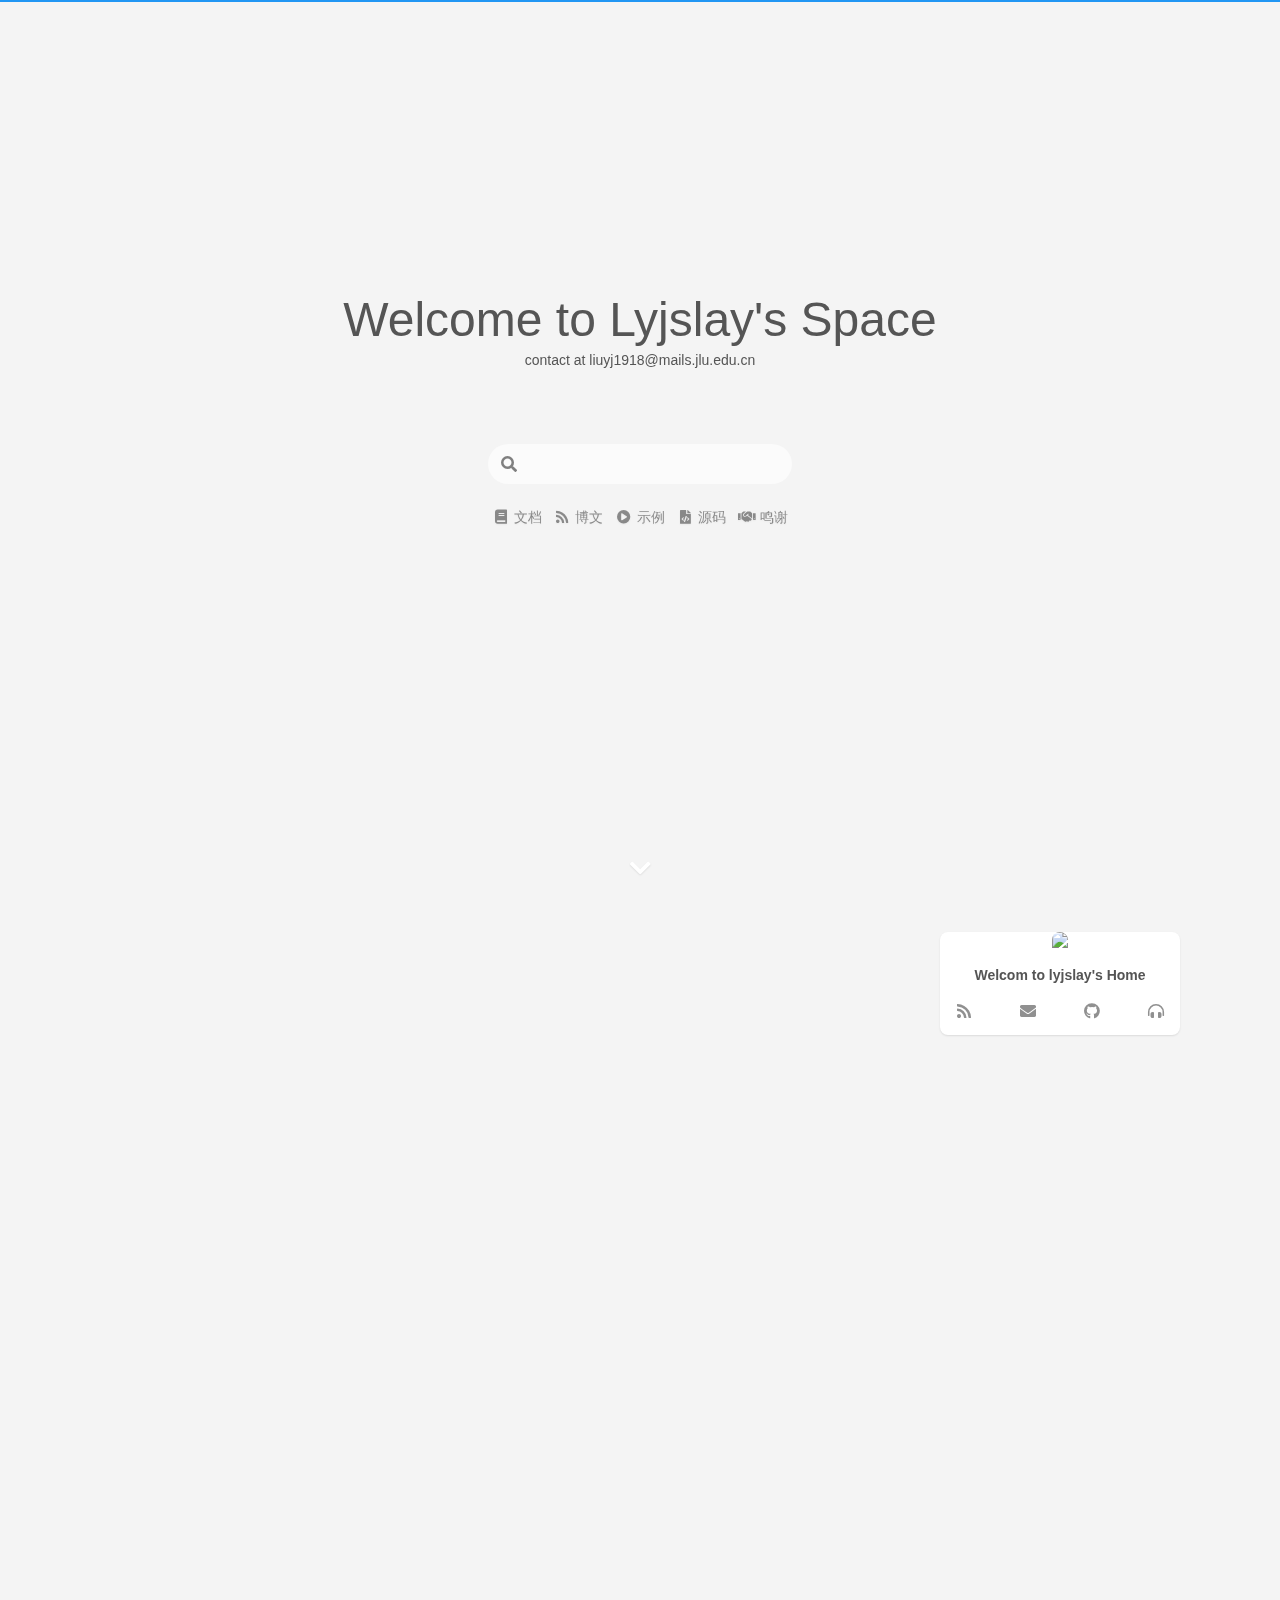
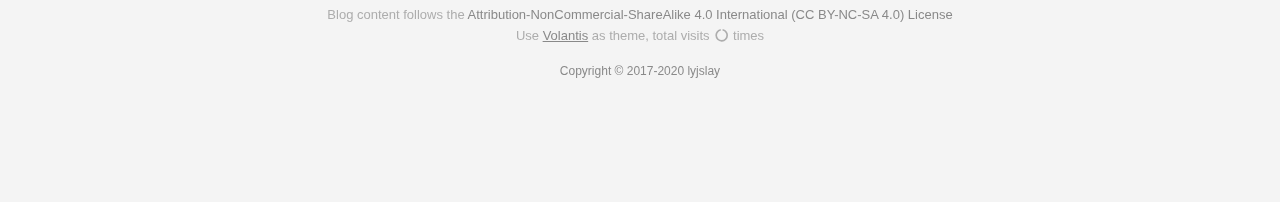
==== index.html @ 897d8e43 "Site updated: 2021-05-18 18:28:44" ====
<!DOCTYPE html>
<html>
<head hexo-theme='https://volantis.js.org/#2.6.6'>
  <meta charset="utf-8">
  <!-- SEO相关 -->
  
    
      
        <meta name="robots" content="index,follow">
      
    
  
  <!-- 渲染优化 -->
  <meta name="renderer" content="webkit">
  <meta name="force-rendering" content="webkit">
  <meta http-equiv="X-UA-Compatible" content="IE=Edge,chrome=1">
  <meta name="HandheldFriendly" content="True" >
  <meta name="apple-mobile-web-app-capable" content="yes">
  <meta name="viewport" content="width=device-width, initial-scale=1, maximum-scale=1">

  <!-- 页面元数据 -->
  
    <title>Welcom to lyjslay&#39;s Home</title>
  
  
    <meta name="description" content="lyjslay qq zone">
  

  <!-- feed -->
  

  <!-- import meta -->
  

  <!-- link -->
  <link rel="stylesheet" href="https://cdn.jsdelivr.net/npm/@fortawesome/fontawesome-free@5.13/css/all.min.css">
  
<link rel="stylesheet" href="https://cdn.jsdelivr.net/npm/@fancyapps/fancybox@3.5.7/dist/jquery.fancybox.min.css">

  
  
    
<link rel="stylesheet" href="https://cdn.jsdelivr.net/npm/node-waves@0.7.6/dist/waves.min.css">

  

  

  
    <link rel="stylesheet" href="https://cdn.jsdelivr.net/npm/aplayer@1.10/dist/APlayer.min.css">
  

  

  <!-- import link -->
  

  
  
    
<link rel="stylesheet" href="/css/style.css">

  

  <script>
    function setLoadingBarProgress(num) {
      document.getElementById('loading-bar').style.width=num+"%";
    }
  </script>

  
  
</head>

<body>
  
  <div class="cover-wrapper">
    
      <cover class='cover  full'>
        <div class='cover-body'>
  <div class='a'>
    
    
      <p class="title">Welcome to Lyjslay's Space</p>
    
    
      <p class="subtitle">contact at liuyj1918@mails.jlu.edu.cn</p>
    
  </div>
  <div class='b'>
    
      <div class="m_search">
        <form name="searchform" class="form u-search-form">
          <input type="text" class="input u-search-input" placeholder="" />
          <i class="icon fas fa-search fa-fw"></i>
        </form>
      </div>
    
    <div class='menu navigation'>
      <ul class='cover-list-h'>
        
          
            <li>
              <a class="nav home"
                href="https://volantis.js.org/getting-started/"
                
                
                id="https:volantisjsorggetting-started">
                <i class='fas fa-book fa-fw'></i>文档
              </a>
            </li>
          
            <li>
              <a class="nav home"
                href="https://volantis.js.org/archives/"
                
                
                id="https:volantisjsorgarchives">
                <i class='fas fa-rss fa-fw'></i>博文
              </a>
            </li>
          
            <li>
              <a class="nav home"
                href="https://volantis.js.org/examples/"
                
                
                id="https:volantisjsorgexamples">
                <i class='fas fa-play-circle fa-fw'></i>示例
              </a>
            </li>
          
            <li>
              <a class="nav home"
                href="https://github.com/xaoxuu/hexo-theme-volantis/"
                
                  rel="external nofollow noopener noreferrer"
                
                
                  target="_blank"
                
                id="https:githubcomxaoxuuhexo-theme-volantis">
                <i class='fas fa-file-code fa-fw'></i>源码
              </a>
            </li>
          
            <li>
              <a class="nav home"
                href="https://volantis.js.org/contributors/"
                
                
                id="https:volantisjsorgcontributors">
                <i class='fas fa-handshake fa-fw'></i>鸣谢
              </a>
            </li>
          
        
      </ul>
    </div>
  </div>
</div>

        <div class="scroll-down"><i class="fa fa-chevron-down scroll-down-effects"></i></div>
      </cover>
    
    <div id="loading-bar-wrapper">
  <div id="loading-bar"></div>
</div>
<header class="l_header shadow blur">
  <div class='container'>
  <div class='wrapper'>
    <div class='nav-sub'>
      <p class="title"></p>
      <ul class='switcher nav-list-h'>
        <li><a class="s-comment fas fa-comments fa-fw" target="_self" href='javascript:void(0)'></a></li>
        
          <li><a class="s-toc fas fa-list fa-fw" target="_self" href='javascript:void(0)'></a></li>
        
      </ul>
    </div>
		<div class="nav-main">
      
        
        <a class="title flat-box" target="_self" href='/'>
          
          
          
            Lyjslay
          
          
        </a>
      

			<div class='menu navigation'>
				<ul class='nav-list-h'>
          
          
          
            
            
              <li>
                <a class="flat-box" href=/
                  
                  
                  
                    id="home"
                  >
                  <i class='fas fa-rss fa-fw'></i>博客
                </a>
                
              </li>
            
          
          
            
            
              <li>
                <a class="flat-box" href=/categories/
                  
                  
                  
                    id="categories"
                  >
                  <i class='fas fa-folder-open fa-fw'></i>分类
                </a>
                
              </li>
            
          
          
            
            
              <li>
                <a class="flat-box" href=https://github.com/lyjslay
                  
                  
                  
                    id="https:githubcomlyjslay"
                  >
                  <i class='fab fa-github fa-fw'></i>Github
                </a>
                
              </li>
            
          
          
            
            
              <li>
                <a class="flat-box" href=/tags/
                  
                  
                  
                    id="tags"
                  >
                  <i class='fas fa-tags fa-fw'></i>标签
                </a>
                
              </li>
            
          
          
            
            
              <li>
                <a class="flat-box" href=/archives/
                  
                  
                  
                    id="archives"
                  >
                  <i class='fas fa-archive fa-fw'></i>归档
                </a>
                
              </li>
            
          
          
            
            
              <li>
                <a class="flat-box" href=/friends/
                  
                  
                  
                    id="friends"
                  >
                  <i class='fas fa-link fa-fw'></i>友链
                </a>
                
              </li>
            
          
          
            
            
              <li>
                <a class="flat-box" href=/about/
                  
                  
                  
                    id="about"
                  >
                  <i class='fas fa-info-circle fa-fw'></i>关于
                </a>
                
              </li>
            
          
          
            
            
              <li>
                <a class="flat-box" 
                  
                  
                  >
                  <i class='fas fa-ellipsis-v fa-fw'></i>更多
                </a>
                
                  <ul class="list-v">
                    
                      
            
              <li>
                <a class="flat-box" href=https://github.com/lyjslay
                  
                  
                  
                    id="https:githubcomlyjslay"
                  >
                  Github
                </a>
                
              </li>
            
          
                    
                      
            
              <li>
                <a class="flat-box" href=https://pornhub.com
                  
                  
                  
                    id="https:pornhubcom"
                  >
                  Pornhub
                </a>
                
              </li>
            
          
                    
                      
            
              <hr>
            
          
                    
                      
            
              <li>
                <a class="flat-box" 
                  
                  
                  >
                  有疑问？
                </a>
                
                  <ul class="list-v">
                    
                      
            
              <li>
                <a class="flat-box" href=/faqs/
                  
                  
                  
                    id="faqs"
                  >
                  看 FAQ
                </a>
                
              </li>
            
          
                    
                      
            
              <li>
                <a class="flat-box" href=https://github.com/lyjslay/lyjslay.github.io
                  
                  
                  
                    id="https:githubcomlyjslaylyjslaygithubio"
                  >
                  看 本站源码
                </a>
                
              </li>
            
          
                    
                      
            
              <li>
                <a class="flat-box" href=https://github.com/lyjslay/lyjslay.github.io/issues
                  
                  
                  
                    id="https:githubcomlyjslaylyjslaygithubioissues"
                  >
                  提 Issue
                </a>
                
              </li>
            
          
                    
                  </ul>
                
              </li>
            
          
                    
                      
            
              <hr>
            
          
                    
                      
            
              <li>
                <a class="flat-box" href=/archives/
                  
                  
                  
                    id="archives"
                  >
                  公告和测试博文
                </a>
                
              </li>
            
          
                    
                      
            
              <li>
                <a class="flat-box" href=/examples/
                  
                  
                  
                    id="examples"
                  >
                  示例博客
                </a>
                
              </li>
            
          
                    
                      
            
              <li>
                <a class="flat-box" href=/contributors/
                  
                  
                  
                    id="contributors"
                  >
                  特别感谢
                </a>
                
              </li>
            
          
                    
                  </ul>
                
              </li>
            
          
          
				</ul>
			</div>

      <div class="m_search">
        <form name="searchform" class="form u-search-form">
          <i class="icon fas fa-search fa-fw"></i>
          <input type="text" class="input u-search-input" placeholder="Search..." />
        </form>
      </div>

			<ul class='switcher nav-list-h'>
				
					<li><a class="s-search fas fa-search fa-fw" target="_self" href='javascript:void(0)'></a></li>
				
				<li>
          <a class="s-menu fas fa-bars fa-fw" target="_self" href='javascript:void(0)'></a>
          <ul class="menu-phone list-v navigation white-box">
            
              
            
              <li>
                <a class="flat-box" href=/
                  
                  
                  
                    id="home"
                  >
                  <i class='fas fa-rss fa-fw'></i>博客
                </a>
                
              </li>
            
          
            
              
            
              <li>
                <a class="flat-box" href=/categories/
                  
                  
                  
                    id="categories"
                  >
                  <i class='fas fa-folder-open fa-fw'></i>分类
                </a>
                
              </li>
            
          
            
              
            
              <li>
                <a class="flat-box" href=https://github.com/lyjslay
                  
                  
                  
                    id="https:githubcomlyjslay"
                  >
                  <i class='fab fa-github fa-fw'></i>Github
                </a>
                
              </li>
            
          
            
              
            
              <li>
                <a class="flat-box" href=/tags/
                  
                  
                  
                    id="tags"
                  >
                  <i class='fas fa-tags fa-fw'></i>标签
                </a>
                
              </li>
            
          
            
              
            
              <li>
                <a class="flat-box" href=/archives/
                  
                  
                  
                    id="archives"
                  >
                  <i class='fas fa-archive fa-fw'></i>归档
                </a>
                
              </li>
            
          
            
              
            
              <li>
                <a class="flat-box" href=/friends/
                  
                  
                  
                    id="friends"
                  >
                  <i class='fas fa-link fa-fw'></i>友链
                </a>
                
              </li>
            
          
            
              
            
              <li>
                <a class="flat-box" href=/about/
                  
                  
                  
                    id="about"
                  >
                  <i class='fas fa-info-circle fa-fw'></i>关于
                </a>
                
              </li>
            
          
            
              
            
              <li>
                <a class="flat-box" 
                  
                  
                  >
                  <i class='fas fa-ellipsis-v fa-fw'></i>更多
                </a>
                
                  <ul class="list-v">
                    
                      
            
              <li>
                <a class="flat-box" href=https://github.com/lyjslay
                  
                  
                  
                    id="https:githubcomlyjslay"
                  >
                  Github
                </a>
                
              </li>
            
          
                    
                      
            
              <li>
                <a class="flat-box" href=https://pornhub.com
                  
                  
                  
                    id="https:pornhubcom"
                  >
                  Pornhub
                </a>
                
              </li>
            
          
                    
                      
            
              <hr>
            
          
                    
                      
            
              <li>
                <a class="flat-box" 
                  
                  
                  >
                  有疑问？
                </a>
                
                  <ul class="list-v">
                    
                      
            
              <li>
                <a class="flat-box" href=/faqs/
                  
                  
                  
                    id="faqs"
                  >
                  看 FAQ
                </a>
                
              </li>
            
          
                    
                      
            
              <li>
                <a class="flat-box" href=https://github.com/lyjslay/lyjslay.github.io
                  
                  
                  
                    id="https:githubcomlyjslaylyjslaygithubio"
                  >
                  看 本站源码
                </a>
                
              </li>
            
          
                    
                      
            
              <li>
                <a class="flat-box" href=https://github.com/lyjslay/lyjslay.github.io/issues
                  
                  
                  
                    id="https:githubcomlyjslaylyjslaygithubioissues"
                  >
                  提 Issue
                </a>
                
              </li>
            
          
                    
                  </ul>
                
              </li>
            
          
                    
                      
            
              <hr>
            
          
                    
                      
            
              <li>
                <a class="flat-box" href=/archives/
                  
                  
                  
                    id="archives"
                  >
                  公告和测试博文
                </a>
                
              </li>
            
          
                    
                      
            
              <li>
                <a class="flat-box" href=/examples/
                  
                  
                  
                    id="examples"
                  >
                  示例博客
                </a>
                
              </li>
            
          
                    
                      
            
              <li>
                <a class="flat-box" href=/contributors/
                  
                  
                  
                    id="contributors"
                  >
                  特别感谢
                </a>
                
              </li>
            
          
                    
                  </ul>
                
              </li>
            
          
            
          </ul>
        </li>
			</ul>
		</div>
	</div>
  </div>
</header>

<script>setLoadingBarProgress(40);</script>

  </div>


  <div class="l_body">
    <div class='body-wrapper'>
      

<div class='l_main'>
  
  <section class="post-list ">
    
      
        
          
        
          
        
          
        
      
    
    
      
        
          <div class='post-wrapper'>
            <article class="post white-box shadow reveal ">
  


  <section class='meta'>
    
      
      
      <div class="meta" id="header-meta">
        
          
  <h2 class="title">
    <a href="/uncategorized/2020-JLU-ICRA-Robomaster-AI-Challenge-%E8%A7%86%E8%A7%89%E7%AE%97%E6%B3%95-%E8%A3%85%E7%94%B2%E8%BD%A6%E7%AF%87">
      2020 JLU ICRA-Robomaster AI Challenge 视觉算法-装甲车篇
    </a>
  </h2>


        
        <div class='new-meta-box'>
          
            
          
            
              
<div class='new-meta-item author'>
  <a href="https://xaoxuu.com" target="_blank" rel="nofollow noopener">
    <img src="https://cdn.jsdelivr.net/gh/xaoxuu/cdn-assets/avatar/avatar.png">
    <p>lyjslay</p>
  </a>
</div>

            
          
            
              

            
          
            
              <div class="new-meta-item date">
  <a class='notlink'>
    <i class="fas fa-calendar-alt fa-fw" aria-hidden="true"></i>
    <p>发布于：May 18, 2021</p>
  </a>
</div>

            
          
            
              

            
          
            
              

            
          
        </div>
        
          <hr>
        
      </div>
    
  </section>


  <section class="article typo">
    <div class="article-entry" itemprop="articleBody">
      
        <hr>
<p>title: 2020 JLU ICRA-Robomaster AI Challenge 视觉算法-装甲车篇<br>date: 2020-08-26 17:07:15<br>tags: CV</p>
<h2 id="mathjax-true"><a href="#mathjax-true" class="headerlink" title="mathjax: true"></a>mathjax: true</h2><h1 id="Tars-Go-Robomaster装甲车视觉检测程序"><a href="#Tars-Go-Robomaster装甲车视觉检测程序" class="headerlink" title="Tars-Go Robomaster装甲车视觉检测程序"></a>Tars-Go Robomaster装甲车视觉检测程序</h1><figure class="highlight plain"><table><tr><td class="gutter"><pre><span class="line">1</span><br><span class="line">2</span><br><span class="line">3</span><br><span class="line">4</span><br><span class="line">5</span><br><span class="line">6</span><br><span class="line">7</span><br><span class="line">8</span><br><span class="line">9</span><br><span class="line">10</span><br><span class="line">11</span><br><span class="line">12</span><br><span class="line">13</span><br><span class="line">14</span><br><span class="line">15</span><br><span class="line">16</span><br><span class="line">17</span><br><span class="line">18</span><br><span class="line">19</span><br><span class="line">20</span><br><span class="line">21</span><br><span class="line">22</span><br><span class="line">23</span><br><span class="line">24</span><br></pre></td><td class="code"><pre><span class="line">Robomaster-Detector&#x2F;</span><br><span class="line">├── detector.py                                 #目标检测检测类</span><br><span class="line">├── tracker.py                                  #视觉跟踪类</span><br><span class="line">├── armor_detection_node.py                     #ROS节点类</span><br><span class="line">├── gimble_ctrl.py                              #相机模型及云台控制</span><br><span class="line">├── README.md                                   #说明文档</span><br><span class="line">├── requirements.txt                            #python依赖模块</span><br><span class="line">├── test_video.mp4                              #测试视频</span><br><span class="line">├── KCF                                         #核相关滤波算法模块</span><br><span class="line">│   ├──build                                    #构建生成的pyhon模块</span><br><span class="line">│   ├──python                                   #python接口文件</span><br><span class="line">│   ├──src                                      #核相关滤波算法核心代码（C++）</span><br><span class="line">│   ├──run.py                                   #python接口测试代码</span><br><span class="line">│   ├──setup.py                                 #python模块构建代码</span><br><span class="line">├── data                                        #神经网络模型权重及配置文件</span><br><span class="line">│   ├── robomaster_trt.pb                       #神经网络权重文件</span><br><span class="line">│   ├── label_map.pbtxt                         #模型类别索引</span><br><span class="line">├── pics                                        #README中插入图片文件</span><br><span class="line">│   ├── left_detection_right_groudtruthx.png    #检测结果与标注对比</span><br><span class="line">│   ├── mAP.png                                 #模型平均精度</span><br><span class="line">│   ├── train_loss.png                          #模型训练损失</span><br><span class="line">│   ├── software_structure.svg                  #软件框架图</span><br><span class="line">│   ├── test_result.gif                         #测试效果动态图</span><br><span class="line">│   └──model_structure.png                      #模型结构图</span><br></pre></td></tr></table></figure>
<h2 id="依赖"><a href="#依赖" class="headerlink" title="依赖"></a>依赖</h2><ul>
<li>Ubuntu16.04</li>
<li>ROS Kinetic</li>
<li>python3.5</li>
<li>rospy</li>
<li>TensorFlow==1.14(with contrib)</li>
<li>numpy</li>
<li>opencv</li>
<li>multiprocessing</li>
<li>threading</li>
<li>Queue</li>
<li>cv_bridge</li>
<li>其他依赖模块详见./Robomaster_Detector/requirements.txt</li>
</ul>
<h2 id="整体介绍"><a href="#整体介绍" class="headerlink" title="整体介绍"></a>整体介绍</h2><p>本项目代码基于python语言和C++语言编写，采用UTF-8编码，符合python代码的风格规范。代码内容为机器人的视觉感知功能，主要是识别敌方机器人方位、敌方装甲板，精确测算敌方位置，并计算敌方相对于我方的位姿信息。</p>
<ul>
<li><p><strong>深度学习检测器（改进的SSD算法）</strong></p>
</li>
<li><p><strong>目标跟踪器（核相关滤波算法）</strong></p>
</li>
<li><p><strong>姿态解算与坐标变换模块（PNP算法）</strong></p>
</li>
</ul>
<p>装甲车的视觉检测算法采用<strong>基于深度学习的目标检测器+基于核相关滤波算法的目标跟踪器</strong>的模式。</p>
<p>深度学习部分采用改进的SSD目标检测算法，以Googlenet为模型的主干，并消去了用于检测极小目标的分支、并利用模型剪枝技术以提升检测速度。同时，以并行的方式、采用核相关滤波算法对装甲板这一目标进行跟踪，辅助深度学习算法，弥补检测速度上的不足。</p>
<p>采用这样的模式，既可以实现深度学习算法强大的目标检测能力和抗干扰能力，又可以实现较高的实时性。经测试，该算法的平均检测速度可达到80FPS(12.5ms/frame)，满足机器人精确打击的需求。</p>
<ul>
<li>软件架构与数据流如下图所示：<br><img src="/.io//software.png" alt="software"><br><img src="/.io//software_structure.svg" alt="software_structure"></li>
</ul>
<h3 id="模块介绍"><a href="#模块介绍" class="headerlink" title="模块介绍"></a>模块介绍</h3><h4 id="深度学习检测器"><a href="#深度学习检测器" class="headerlink" title="深度学习检测器"></a>深度学习检测器</h4><ul>
<li>采用改进的SSD目标检测算法，输入为300*300的RGB图，输出BoundingBox的位置、类别和置信度.</li>
<li><p>检测目标分为七个类别：红色装甲板(red)、蓝色装甲板(blue)、装甲车前方(front)、装甲车后方(back)、装甲车左方(left)、装甲车(right)、装甲车斜方(tracking).</p>
</li>
<li><p>模型训练的loss及mAP：</p>
<p><img src="/.io//train_loss.png" alt="train_loss"></p>
<p><img src="/.io//mAP.png" alt="mAP"></p>
</li>
<li><p>网络结构图(删除了小目标预测分支)：</p>
<p><img src="/.io//model_structure.png" alt="model_structure"></p>
</li>
<li><p>效果图（左边为检测结果，右边为标注结果）</p>
<p><img src="/.io//left_detection_right_groudtruth1.png" alt="left_detection_right_groudtruth1"><br><img src="/.io//left_detection_right_groudtruth2.png" alt="left_detection_right_groudtruth2"><br><img src="/.io//left_detection_right_groudtruth3.png" alt="left_detection_right_groudtruth3"><br><img src="/.io//left_detection_right_groudtruth4.png" alt="left_detection_right_groudtruth4"><br><img src="/.io//left_detection_right_groudtruth5.png" alt="left_detection_right_groudtruth5"></p>
</li>
</ul>
<h4 id="目标跟踪器"><a href="#目标跟踪器" class="headerlink" title="目标跟踪器"></a>目标跟踪器</h4><ul>
<li>采用核相关滤波算法，仅对敌方装甲板这一目标进行跟踪，以弥补深度学习算法检测速度的不足.</li>
<li>算法流程图<br><img src="/.io//tracker.png" alt="image-20200824135610905"></li>
</ul>
<h4 id="姿态解算与坐标变换"><a href="#姿态解算与坐标变换" class="headerlink" title="姿态解算与坐标变换"></a>姿态解算与坐标变换</h4><ul>
<li>通过相机的标定方法获得相机的内参矩阵</li>
<li>以装甲板的中心建立世界坐标系，采用PNP算法求解出相机的平移矩阵<script type="math/tex; mode=display">T=
\left[
\begin{matrix}
  r\\
  s\\
  t\\
\end{matrix} 
\right]</script>r、s、t表示装甲板中心与我方相机的相对位置。并根据 <script type="math/tex; mode=display">pitch = atan2(s,t+offset)</script><script type="math/tex; mode=display">yaw = atan2(r,t+offset)</script>求解出旋转角，进而控制云台转动.</li>
</ul>
<h2 id="软件测试步骤"><a href="#软件测试步骤" class="headerlink" title="软件测试步骤"></a>软件测试步骤</h2><p>从百度网盘下载模型文件和测试视频(提取码：oza7)：<a href="https://pan.baidu.com/s/1fQlVAZpAcXy9H3WGko5rCA" target="_blank" rel="noopener">https://pan.baidu.com/s/1fQlVAZpAcXy9H3WGko5rCA</a> </p>
<p><strong>test.avi放在./robomaster_detector下，robomaster_trt.pb放在./robomaster_detector/model_data下</strong></p>
<h3 id="单独测试深度学习目标检测功能"><a href="#单独测试深度学习目标检测功能" class="headerlink" title="单独测试深度学习目标检测功能"></a>单独测试深度学习目标检测功能</h3><ul>
<li>运行<code>pip install -r requirements.txt</code>安装相关依赖</li>
<li>在./Robomaster_Detector目录下，运行<code>python detector.py</code></li>
</ul>
<h3 id="单独测试目标跟踪算法功能"><a href="#单独测试目标跟踪算法功能" class="headerlink" title="单独测试目标跟踪算法功能"></a>单独测试目标跟踪算法功能</h3><ul>
<li>在./Robomaster_Detector/KCF目录下，运行<code>python setup.py build_ext --inplace</code></li>
<li>在./Robomaster_Detector目录下，运行<code>python tracker.py</code></li>
<li>用鼠标框选要跟踪的装甲板即可</li>
</ul>
<h3 id="ROS下armor-detection节点的综合测试"><a href="#ROS下armor-detection节点的综合测试" class="headerlink" title="ROS下armor_detection节点的综合测试"></a>ROS下armor_detection节点的综合测试</h3><ul>
<li>利用virtualenv建立python3虚拟环境，并安装tensorflow、opencv-python等依赖</li>
<li>基于Python3、从ROS Kinetic源码编译ROS</li>
<li>基于python3、从源码编译cv_bridge、tf等rospackages</li>
<li>基于python3编译EnemyDirection.msg、GimbalAngle.msg两个消息文件和ShootCmd.srv、FricWhl.srv两个服务文件</li>
<li>在./Robomaster_Detector目录下，运行<code>python armor_detection_node.py</code></li>
</ul>
<h3 id="测试结果"><a href="#测试结果" class="headerlink" title="测试结果"></a>测试结果</h3><p><img src="/.io//result.gif" alt="test_result"></p>
<h2 id="开源协议"><a href="#开源协议" class="headerlink" title="开源协议"></a>开源协议</h2><p>MIT License</p>

      
    </div>
    
      
    
  </section>
</article>

          </div>
        
      
        
          <div class='post-wrapper'>
            <article class="post white-box shadow reveal ">
  


  <section class='meta'>
    
      
      
      <div class="meta" id="header-meta">
        
          
  <h2 class="title">
    <a href="/uncategorized/%E6%B5%8B%E8%AF%95%E5%8D%9A%E5%AE%A2">
      测试博客
    </a>
  </h2>


        
        <div class='new-meta-box'>
          
            
          
            
              
<div class='new-meta-item author'>
  <a href="https://xaoxuu.com" target="_blank" rel="nofollow noopener">
    <img src="https://cdn.jsdelivr.net/gh/xaoxuu/cdn-assets/avatar/avatar.png">
    <p>lyjslay</p>
  </a>
</div>

            
          
            
              

            
          
            
              <div class="new-meta-item date">
  <a class='notlink'>
    <i class="fas fa-calendar-alt fa-fw" aria-hidden="true"></i>
    <p>发布于：May 17, 2020</p>
  </a>
</div>

            
          
            
              

            
          
            
              

            
          
        </div>
        
          <hr>
        
      </div>
    
  </section>


  <section class="article typo">
    <div class="article-entry" itemprop="articleBody">
      
        <h1 id="3-系统原理"><a href="#3-系统原理" class="headerlink" title="3 系统原理"></a>3 系统原理</h1><h2 id="3-1系统硬件原理"><a href="#3-1系统硬件原理" class="headerlink" title="3.1系统硬件原理"></a>3.1系统硬件原理</h2><p>本系统采用RoboMaster开发板套件和RoboMaster GM6020。RoboMaster开发板套件内含有芯片STM32F427IIH6,该芯片最大总线频率达到168MHz,含有SPI,UART,I2C,CAN等多种扩展和通信接口，可为24V/12V/5V/3V等不同额定电压的外设供电，同时板载九轴惯导模块，集成度及可扩展度高，技术资料丰富。RoboMaster GM6020电机内部集成驱动器和编码器，机械时间常数较小，可快速响应指令动作，空转转速约为320rpm,额定转矩下最大调速可达132rpm，完全满足系统的小体积轻量云台对低速大扭矩的控制要求。另外内部集成的位置传感器反馈精度可达13bit和电机内部自带性能优越的电流环，使得高性能的GM6020电机成为本系统的驱动模块的不二之选。</p>
<p>[1] RoboMaster 机甲大师赛[EB/OL].<a href="https://www.robomaster.com/zh-CN" target="_blank" rel="noopener">https://www.robomaster.com/zh-CN</a>.</p>
<h2 id="3-2系统软件原理"><a href="#3-2系统软件原理" class="headerlink" title="3.2系统软件原理"></a>3.2系统软件原理</h2><p>本系统采用开源免费的FreeRTOS（实时操作系统）,可移植性强，满足系统实时性要求。因此本系统是基于FreeRTOS软件开发框架和STM32F427硬件处理器，通过STM32处理上位机指令驱动电机运转，以FreeRTOS为框架完成”一中断两任务”的需求设计。一中断指的是CAN接收中断机制，两任务指的是CAN报文发送任务、云台电机随动控制任务。</p>
<p>STM32F427支持CAN协议2.0和2.0B主动模式，波特率可达1Mbit/s,，具有3个发送邮箱和3级深度的2个接收FIFO，CAN协议具有多主控制、通信距离远、速度快、错误检测、错误通知及恢复等功能。在本系统CAN协议通信中，通过已设置的不同ID区分上位机及两轴电机。GM6020电机CAN控制协议已由DJI厂商固定，开发者只需按照拨码开光设置的ID接收反馈的温度、电流、转速、绝对角度和发送转矩电流达到控制的目的。上位机的设备ID、报文格式均由上位机下位机双方软件设定。CAN协议为满足高速传输的同时保证每帧足够的数据位，每帧最长可8个字节，而本系统上下位机交互协议中每个数据报文设置为4字节，用于传输相机视野范围内yaw轴、pitch轴与目标偏差角度。具体协议内容如下：</p>
<p>帧类型：标准帧；帧格式：DATA；DLC：4字节</p>
<div class="table-container">
<table>
<thead>
<tr>
<th style="text-align:center">数据域</th>
<th style="text-align:center">DATA[0]</th>
<th>DATA[1]</th>
<th>DATA[2]</th>
<th>DATA[3]</th>
</tr>
</thead>
<tbody>
<tr>
<td style="text-align:center">内容</td>
<td style="text-align:center">yaw轴偏转角高8位</td>
<td>yaw轴偏转角低8位</td>
<td>pitch轴偏转角高8位</td>
<td>pitch轴偏转角低8位</td>
</tr>
</tbody>
</table>
</div>
<p>云台电机随动控制任务是在手动遥控已达到稳定性强、精准度高、响应快的前提下，由上位机运算平台根据采集到的图像信息进行识别，得到目标在图像坐标系的位置偏差（包括yaw轴偏差角和pitch轴偏差角），以此偏差角度作为云台随动系统的输入信号，从而使得两轴云台的视觉随动效果实现，完成对VIN码的识别。</p>
<p>[2] James Mistry,Matthew Naylor,Jim Woodcock.Adapting FreeRTOS for multicores: an experience report[J].Software: Practice and Experience,2014,44(9):1129-1154.</p>
<p>[3] 胡寿松.自动控制原理[M].北京：清华大学出版社，2014.</p>
<p>[4] 朱耀麟，攀佩.基于FreeRTOS的嵌入式云台控制系统设计[J].电子技术应用，2015，41(5)：25-31.</p>

      
    </div>
    
      
    
  </section>
</article>

          </div>
        
      
        
          <div class='post-wrapper'>
            <article class="post white-box shadow reveal ">
  


  <section class='meta'>
    
      
      
      <div class="meta" id="header-meta">
        
          
  <h2 class="title">
    <a href="/uncategorized/hello-world">
      Hello World
    </a>
  </h2>


        
        <div class='new-meta-box'>
          
            
          
            
              
<div class='new-meta-item author'>
  <a href="https://xaoxuu.com" target="_blank" rel="nofollow noopener">
    <img src="https://cdn.jsdelivr.net/gh/xaoxuu/cdn-assets/avatar/avatar.png">
    <p>lyjslay</p>
  </a>
</div>

            
          
            
              

            
          
            
              <div class="new-meta-item date">
  <a class='notlink'>
    <i class="fas fa-calendar-alt fa-fw" aria-hidden="true"></i>
    <p>发布于：May 11, 2020</p>
  </a>
</div>

            
          
            
              

            
          
            
              

            
          
        </div>
        
          <hr>
        
      </div>
    
  </section>


  <section class="article typo">
    <div class="article-entry" itemprop="articleBody">
      
        <p>Welcome to <a href="https://hexo.io/" target="_blank" rel="noopener">Hexo</a>! This is your very first post. Check <a href="https://hexo.io/docs/" target="_blank" rel="noopener">documentation</a> for more info. If you get any problems when using Hexo, you can find the answer in <a href="https://hexo.io/docs/troubleshooting.html" target="_blank" rel="noopener">troubleshooting</a> or you can ask me on <a href="https://github.com/hexojs/hexo/issues" target="_blank" rel="noopener">GitHub</a>.</p>
<h2 id="Quick-Start"><a href="#Quick-Start" class="headerlink" title="Quick Start"></a>Quick Start</h2><h3 id="Create-a-new-post"><a href="#Create-a-new-post" class="headerlink" title="Create a new post"></a>Create a new post</h3><figure class="highlight bash"><table><tr><td class="gutter"><pre><span class="line">1</span><br></pre></td><td class="code"><pre><span class="line">$ hexo new <span class="string">"My New Post"</span></span><br></pre></td></tr></table></figure>
<p>More info: <a href="https://hexo.io/docs/writing.html" target="_blank" rel="noopener">Writing</a></p>
<h3 id="Run-server"><a href="#Run-server" class="headerlink" title="Run server"></a>Run server</h3><figure class="highlight bash"><table><tr><td class="gutter"><pre><span class="line">1</span><br></pre></td><td class="code"><pre><span class="line">$ hexo server</span><br></pre></td></tr></table></figure>
<p>More info: <a href="https://hexo.io/docs/server.html" target="_blank" rel="noopener">Server</a></p>
<h3 id="Generate-static-files"><a href="#Generate-static-files" class="headerlink" title="Generate static files"></a>Generate static files</h3><figure class="highlight bash"><table><tr><td class="gutter"><pre><span class="line">1</span><br></pre></td><td class="code"><pre><span class="line">$ hexo generate</span><br></pre></td></tr></table></figure>
<p>More info: <a href="https://hexo.io/docs/generating.html" target="_blank" rel="noopener">Generating</a></p>
<h3 id="Deploy-to-remote-sites"><a href="#Deploy-to-remote-sites" class="headerlink" title="Deploy to remote sites"></a>Deploy to remote sites</h3><figure class="highlight bash"><table><tr><td class="gutter"><pre><span class="line">1</span><br></pre></td><td class="code"><pre><span class="line">$ hexo deploy</span><br></pre></td></tr></table></figure>
<p>More info: <a href="https://hexo.io/docs/one-command-deployment.html" target="_blank" rel="noopener">Deployment</a></p>

      
    </div>
    
      
    
  </section>
</article>

          </div>
        
      
    
  </section>
  
    
    <!-- 根据主题中的设置决定是否在archive中针对摘要部分的MathJax公式加载mathjax.js文件 -->
    
    

  


</div>
<aside class='l_side'>
  
  
    
    

<section class="widget blogger shadow desktop mobile">
  <div class='content'>
    
      
        <a class='avatar flat-box' href='/about/'>
          <img no-lazy src='https://i.loli.net/2020/05/11/GahmqJzYxUt5pdK.jpg'/>
        </a>
      
    
    
      <div class='text'>
        
        
        
          <p><span id="jinrishici-sentence">Welcom to lyjslay's Home</span></p>
          <script src="https://sdk.jinrishici.com/v2/browser/jinrishici.js" charset="utf-8"></script>
        
      </div>
    
    
      <div class="social-wrapper">
        
          
            <a href="/atom.xml"
              class="social fas fa-rss flat-btn"
              target="_blank"
              rel="external nofollow noopener noreferrer">
            </a>
          
        
          
            <a href="mailto:liuyj1918@mails.jlu.edu.cn"
              class="social fas fa-envelope flat-btn"
              target="_blank"
              rel="external nofollow noopener noreferrer">
            </a>
          
        
          
            <a href="https://github.com/lyjslay"
              class="social fab fa-github flat-btn"
              target="_blank"
              rel="external nofollow noopener noreferrer">
            </a>
          
        
          
            <a href="https://music.163.com/#/user/home?id=385255886"
              class="social fas fa-headphones-alt flat-btn"
              target="_blank"
              rel="external nofollow noopener noreferrer">
            </a>
          
        
      </div>
    
  </div>
</section>

  

  
    
    

  

  
    
    

  

  


</aside>


  
  <footer class="clearfix">
    <br><br>
    
      
        <div class="aplayer-container">
          

  
    <meting-js
      theme='#1BCDFC'
      autoplay='false'
      volume='0.7'
      loop='all'
      order='list'
      fixed='false'
      list-max-height='340px'
      server='netease'
      type='playlist'
      id='3175833810'
      list-folded='true'>
    </meting-js>
  


        </div>
      
    
      
        <br>
        <div class="social-wrapper">
          
            
              <a href="/atom.xml"
                class="social fas fa-rss flat-btn"
                target="_blank"
                rel="external nofollow noopener noreferrer">
              </a>
            
          
            
              <a href="mailto:liuyj1918@mails.jlu.edu.cn"
                class="social fas fa-envelope flat-btn"
                target="_blank"
                rel="external nofollow noopener noreferrer">
              </a>
            
          
            
              <a href="https://github.com/lyjslay"
                class="social fab fa-github flat-btn"
                target="_blank"
                rel="external nofollow noopener noreferrer">
              </a>
            
          
            
              <a href="https://music.163.com/#/user/home?id=385255886"
                class="social fas fa-headphones-alt flat-btn"
                target="_blank"
                rel="external nofollow noopener noreferrer">
              </a>
            
          
        </div>
      
    
      
        <div><p>Blog content follows the <a href="https://creativecommons.org/licenses/by-nc-sa/4.0/deed.en" target="_blank" rel="noopener">Attribution-NonCommercial-ShareAlike 4.0 International (CC BY-NC-SA 4.0) License</a></p>
</div>
      
    
      
        Use
        <a href="https://volantis.js.org/" target="_blank" class="codename">Volantis</a>
        as theme, total visits
          <span id="busuanzi_value_site_pv"><i class="fas fa-circle-notch fa-spin fa-fw" aria-hidden="true"></i></span>
          times
        
      
    
      
        <div class='copyright'>
        <p><a href="https://github.com/lyjslay" target="_blank" rel="noopener">Copyright © 2017-2020 lyjslay</a></p>

        </div>
      
    
  </footer>

<script>setLoadingBarProgress(80);</script>


      <script>setLoadingBarProgress(60);</script>
    </div>
    <a class="s-top fas fa-arrow-up fa-fw" href='javascript:void(0)'></a>
  </div>
  
<script src="https://cdn.jsdelivr.net/npm/jquery@3.4/dist/jquery.min.js"></script>


  <script>
    
    var SEARCH_SERVICE = "hexo" || "hexo";
    var ROOT = "/" || "/";
    if (!ROOT.endsWith('/')) ROOT += '/';
  </script>


  <script async src="https://cdn.jsdelivr.net/gh/xaoxuu/cdn-volantis@2/js/instant_page.js" type="module" defer integrity="sha384-OeDn4XE77tdHo8pGtE1apMPmAipjoxUQ++eeJa6EtJCfHlvijigWiJpD7VDPWXV1"></script>


  <script src="https://cdn.jsdelivr.net/npm/scrollreveal@4.0.6/dist/scrollreveal.min.js"></script>
  <script type="text/javascript">
    $(function() {
      ScrollReveal().reveal('.l_main .reveal', {
        distance: '8px',
        duration: '800',
        interval: '100',
        scale: '1'
      });
    });
  </script>


  
<script src="https://cdn.jsdelivr.net/npm/node-waves@0.7.6/dist/waves.min.js"></script>

  <script type="text/javascript">
    $(function() {
      Waves.attach('.flat-btn', ['waves-button']);
      Waves.attach('.float-btn', ['waves-button', 'waves-float']);
      Waves.attach('.float-btn-light', ['waves-button', 'waves-float', 'waves-light']);
      Waves.attach('.flat-box', ['waves-block']);
      Waves.attach('.float-box', ['waves-block', 'waves-float']);
      Waves.attach('.waves-image');
      Waves.init();
    });
  </script>


  <script defer src="https://cdn.jsdelivr.net/gh/xaoxuu/cdn-busuanzi@2.3/js/busuanzi.pure.mini.js"></script>



  
  
  
    
<script src="https://cdn.jsdelivr.net/npm/jquery-backstretch@2.1.18/jquery.backstretch.min.js"></script>

    <script type="text/javascript">
      $(function(){
        var imgs=["https://cdn.jsdelivr.net/gh/xaoxuu/cdn-wallpaper/abstract/41F215B9-261F-48B4-80B5-4E86E165259E.jpeg"];
        if ('true' == 'true') {
          function shuffle(arr){
            /*From countercurrent-time*/
            var n = arr.length;
            while(n--) {
              var index = Math.floor(Math.random() * n);
              var temp = arr[index];
              arr[index] = arr[n];
              arr[n] = temp;
            }
          }
          shuffle(imgs);
        }
        if ('.cover') {
          $('.cover').backstretch(
            imgs,
          {
            duration: "20000",
            fade: "1500"
          });
        } else {
          $.backstretch(
            imgs,
          {
            duration: "20000",
            fade: "1500"
          });
        }
      });
    </script>
  



  
    
<script src="https://cdn.jsdelivr.net/npm/aplayer@1.10/dist/APlayer.min.js"></script>

  
    
<script src="https://cdn.jsdelivr.net/npm/meting@2.0/dist/Meting.min.js"></script>

  













  
<script src="/js/app.js"></script>



  
<script src="https://cdn.jsdelivr.net/gh/xaoxuu/cdn-volantis@2.6.5/js/search.js"></script>



  
<script src="https://cdn.jsdelivr.net/gh/xaoxuu/cdn-volantis@2/js/comment_typing.js"></script>






<!-- 复制 -->

  <script src="https://cdn.jsdelivr.net/npm/clipboard@2/dist/clipboard.min.js"></script>
<script>
  function wait(callback, seconds) {
    var timelag = null;
    timelag = window.setTimeout(callback, seconds);
  }
  !function (e, t, a) {
    var initCopyCode = function(){
      var copyHtml = '';
      copyHtml += '<button class="btn-copy" data-clipboard-snippet="">';
      copyHtml += '<i class="fas fa-copy"></i><span>COPY</span>';
      copyHtml += '</button>';
      $(".highlight .code pre").before(copyHtml);
      $(".article pre code").before(copyHtml);
      var clipboard = new ClipboardJS('.btn-copy', {
        target: function(trigger) {
          return trigger.nextElementSibling;
        }
      });
      clipboard.on('success', function(e) {
        let $btn = $(e.trigger);
        $btn.addClass('copied');
        let $icon = $($btn.find('i'));
        $icon.removeClass('fa-copy');
        $icon.addClass('fa-check-circle');
        let $span = $($btn.find('span'));
        $span[0].innerText = 'COPIED';
        
        wait(function () { // 等待两秒钟后恢复
          $icon.removeClass('fa-check-circle');
          $icon.addClass('fa-copy');
          $span[0].innerText = 'COPY';
        }, 2000);
      });
      clipboard.on('error', function(e) {
        e.clearSelection();
        let $btn = $(e.trigger);
        $btn.addClass('copy-failed');
        let $icon = $($btn.find('i'));
        $icon.removeClass('fa-copy');
        $icon.addClass('fa-times-circle');
        let $span = $($btn.find('span'));
        $span[0].innerText = 'COPY FAILED';
        
        wait(function () { // 等待两秒钟后恢复
          $icon.removeClass('fa-times-circle');
          $icon.addClass('fa-copy');
          $span[0].innerText = 'COPY';
        }, 2000);
      });
    }
    initCopyCode();
  }(window, document);
</script>




<!-- fancybox -->
<script src="https://cdn.jsdelivr.net/gh/fancyapps/fancybox@3.5.7/dist/jquery.fancybox.min.js"></script>
<script>
  function pjax_fancybox() {
    $(".article-entry").find("img").not('.inline').not('a img').each(function () { //渲染 fancybox
      var element = document.createElement("a"); // a 标签
      $(element).attr("pjax-fancybox", "");  // 过滤 pjax
      $(element).attr("href", $(this).attr("src"));
      if ($(this).attr("data-original")) {
        $(element).attr("href", $(this).attr("data-original"));
      }
      $(element).attr("data-fancybox", "images");
      var caption = "";   // 描述信息
      if ($(this).attr('alt')) {  // 标准 markdown 描述信息
        $(element).attr('data-caption', $(this).attr('alt'));
        caption = $(this).attr('alt');
      }
      var div = document.createElement("div");
      $(div).addClass("fancybox");
      $(this).wrap(div); // 最外层套 div ，其实主要作用还是 class 样式
      var span = document.createElement("span");
      $(span).addClass("image-caption");
      $(span).text(caption); // 加描述
      $(this).after(span);  // 再套一层描述
      $(this).wrap(element);  // 最后套 a 标签
    })
    $(".article-entry").find("img").fancybox({
      selector: '[data-fancybox="images"]',
      hash: false,
      loop: false,
      closeClick: true,
      helpers: {
        overlay: {closeClick: true}
      },
      buttons: [
        "zoom",
        "close"
      ]
    });
  };
  $(function () {
    pjax_fancybox();
  });
</script>




  <script>setLoadingBarProgress(100);</script>
</body>
</html>
---- css/style.css ----
@supports (backdrop-filter: blur(20px)) {
  .blur {
    background: rgba(255,255,255,0.9) !important;
    backdrop-filter: saturate(200%) blur(20px);
  }
}
.shadow {
  box-shadow: 0 1px 2px 0px rgba(0,0,0,0.1);
}
.shadow.floatable {
  transition: all 0.28s ease;
  -moz-transition: all 0.28s ease;
  -webkit-transition: all 0.28s ease;
  -o-transition: all 0.28s ease;
}
.shadow.floatable:hover {
  box-shadow: 0 2px 4px 0px rgba(0,0,0,0.1), 0 4px 8px 0px rgba(0,0,0,0.1), 0 8px 16px 0px rgba(0,0,0,0.1);
}
@font-face {
  font-family: 'UbuntuMono';
  src: url("https://cdn.jsdelivr.net/gh/xaoxuu/cdn-fonts/UbuntuMono/UbuntuMono-Regular.ttf");
  font-weight: 'normal';
  font-style: 'normal';
}
@font-face {
  font-family: 'Varela Round';
  src: url("https://cdn.jsdelivr.net/gh/xaoxuu/cdn-fonts/VarelaRound/VarelaRound-Regular.ttf");
  font-weight: 'normal';
  font-style: 'normal';
}
* {
  box-sizing: border-box;
  outline: none;
  margin: 0;
  padding: 0;
}
html {
  color: #555;
  width: 100%;
  height: 100%;
  font-family: UbuntuMono, "PingFang SC", "Microsoft YaHei", Helvetica, Arial, Menlo, Monaco, monospace, sans-serif;
  font-size: 16px;
}
html >::-webkit-scrollbar {
  height: 10px;
  width: 10px;
}
html >::-webkit-scrollbar-track-piece {
  background: transparent;
}
html >::-webkit-scrollbar-thumb {
  background: #2196f3;
  cursor: pointer;
  border-radius: 2px;
}
html >::-webkit-scrollbar-thumb:hover {
  background: #ff5722;
}
body {
  background-color: #f4f4f4;
  text-rendering: optimizelegibility;
  -webkit-tap-highlight-color: rgba(0,0,0,0);
  line-height: 1.65;
  -webkit-text-size-adjust: 100%;
  -ms-text-size-adjust: 100%;
}
body.modal-active {
  overflow: hidden;
}
@media screen and (max-width: 680px) {
  body.modal-active {
    position: fixed;
    top: 0;
    right: 0;
    bottom: 0;
    left: 0;
  }
}
::-moz-selection {
  background: rgba(33,150,243,0.2);
}
::selection {
  background: rgba(33,150,243,0.2);
}
h1 {
  font-size: 1.625rem;
}
h2 {
  font-size: 1.375rem;
}
h3 {
  font-size: 1.25rem;
}
h4 {
  font-size: 1.125rem;
}
h5 {
  font-size: 1rem;
}
h6 {
  font-size: 1rem;
}
h1,
h2,
h3,
h4,
h6 {
  font-weight: normal;
}
a {
  color: #2196f3;
  cursor: pointer;
  text-decoration: none;
  transition: all 0.28s ease;
  -moz-transition: all 0.28s ease;
  -webkit-transition: all 0.28s ease;
  -o-transition: all 0.28s ease;
}
a:hover {
  color: #ff5722;
}
a:active,
a:hover {
  outline: 0;
}
a:not([href]) {
  cursor: default;
}
pre {
  tab-size: 4;
  -moz-tab-size: 4;
  -o-tab-size: 4;
  -webkit-tab-size: 4;
}
img {
  max-width: 100%;
}
.clearfix {
  zoom: 1;
}
.clearfix:before,
.clearfix:after {
  content: " ";
  display: table;
}
.clearfix:after {
  clear: both;
}
.hidden {
  text-indent: -9999px;
  visibility: hidden;
  display: none;
}
.inner {
  position: relative;
  width: 80%;
  max-width: 710px;
  margin: 0 auto;
}
.vertical {
  display: table-cell;
  vertical-align: middle;
}
ul,
ol {
  padding-left: 0;
}
ul li,
ol li {
  list-style: none;
}
article,
aside,
details,
figcaption,
figure,
footer,
header,
hgroup,
main,
menu,
nav,
section,
summary {
  display: block;
}
abbr[title] {
  border-bottom: 1px dotted;
}
b,
strong {
  font-weight: bold;
}
dfn {
  font-style: italic;
}
h1 {
  font-size: 2em;
  margin: 0.67em 0;
}
mark {
  background: #ff0;
  color: #000;
}
small {
  font-size: 80%;
}
sub,
sup {
  font-size: 65%;
  line-height: 0;
  position: relative;
  vertical-align: baseline;
}
sup {
  top: -0.6em;
}
sub {
  bottom: -0.3em;
}
img {
  border: 0;
  background: none;
  max-width: 100%;
}
svg:not(:root) {
  overflow: hidden;
}
figure {
  margin: 1em 40px;
}
hr {
  -moz-box-sizing: content-box;
  box-sizing: content-box;
  height: 0;
  border: 0;
  border-radius: 1px;
  border-bottom: 1px solid rgba(85,85,85,0.1);
}
pre {
  overflow: auto;
}
code,
kbd,
pre,
samp {
  font-family: monospace, monospace;
  font-size: 1em;
}
button,
input,
optgroup,
select,
textarea {
  color: inherit /* 1 */;
  font: inherit /* 2 */;
  margin: 0 /* 3 */;
}
button {
  overflow: visible;
}
button,
select {
  text-transform: none;
}
button,
html input[type="button"],
input[type="reset"],
input[type="submit"] {
  -webkit-appearance: button /* 2 */;
  cursor: pointer /* 3 */;
}
button[disabled],
html input[disabled] {
  cursor: default;
}
button::-moz-focus-inner,
input::-moz-focus-inner {
  border: 0;
  padding: 0;
}
input[type="checkbox"],
input[type="radio"] {
  box-sizing: border-box /* 1 */;
  padding: 0 /* 2 */;
}
input[type="number"]::-webkit-inner-spin-button,
input[type="number"]::-webkit-outer-spin-button {
  height: auto;
}
input[type="search"] {
  -webkit-appearance: textfield /* 1 */;
  -moz-box-sizing: content-box;
  -webkit-box-sizing: content-box /* 2 */;
  box-sizing: content-box;
}
input[type="search"]::-webkit-search-cancel-button,
input[type="search"]::-webkit-search-decoration {
  -webkit-appearance: none;
}
fieldset {
  border: 1px solid #c0c0c0;
  margin: 0 2px;
  padding: 0.35em 0.625em 0.75em;
}
legend {
  border: 0 /* 1 */;
  padding: 0 /* 2 */;
}
textarea {
  overflow: auto;
}
optgroup {
  font-weight: bold;
}
table {
  border-collapse: collapse;
  overflow: auto;
  display: inline-block;
  max-width: 100%;
  margin-right: 0.5rem;
  vertical-align: text-top;
}
table::-webkit-scrollbar {
  height: 4px;
  width: 4px;
}
table::-webkit-scrollbar-track-piece {
  background: transparent;
}
table::-webkit-scrollbar-thumb {
  background: rgba(118,118,118,0.4);
  cursor: pointer;
  border-radius: 2px;
}
table::-webkit-scrollbar-thumb:hover {
  background: #767676;
}
table th {
  background-color: #f1f1f1;
}
table td,
table th {
  padding: 8px 16px;
  border: 2px solid #f1f1f1;
  line-height: 1.5;
  font-size: 90%;
}
table tr {
  word-break: keep-all;
  background-color: #fefefe;
}
table tbody >tr {
  transition: all 0.28s ease;
  -moz-transition: all 0.28s ease;
  -webkit-transition: all 0.28s ease;
  -o-transition: all 0.28s ease;
}
table tbody >tr:hover {
  background-color: #f1f1f1;
}
td,
th {
  padding: 0;
}
span.btn {
  display: inline;
}
span.btn >a {
  display: inline-block;
  background: #2196f3;
  color: #fff;
  padding: 4px 4px 2px 4px;
  margin: 2px;
  line-height: 1.1;
  border-radius: 2px;
  transition: all 0.28s ease;
  -moz-transition: all 0.28s ease;
  -webkit-transition: all 0.28s ease;
  -o-transition: all 0.28s ease;
}
span.btn >a i {
  margin-right: 2px;
}
span.btn >a:hover {
  color: #fff;
  background: #ff5722;
}
span.btn >a:not([href]) {
  opacity: 0.5;
}
span.btn >a:not([href]):hover {
  cursor: not-allowed;
}
span.btn.regular >a {
  padding: 8px 12px 6px 12px;
}
span.btn.regular >a i {
  margin-right: 4px;
}
span.btn.large >a {
  padding: 12px 36px 10px 36px;
}
span.btn.large >a i {
  margin-right: 8px;
}
span.btn.center {
  display: block;
  text-align: center;
}
div.btns {
  margin: 0 -8px;
  display: flex;
  flex-wrap: wrap;
  align-items: flex-start;
  overflow: visible;
  line-height: 1.8;
}
div.btns,
div.btns p,
div.btns a {
  font-size: 0.8125rem;
  color: #555;
}
div.btns b {
  font-size: 0.875rem;
}
div.btns.wide>a {
  padding-left: 32px;
  padding-right: 32px;
}
div.btns.fill>a {
  flex-grow: 1;
  width: auto;
}
div.btns.around {
  justify-content: space-around;
}
div.btns.center {
  justify-content: center;
}
div.btns.grid2>a {
  width: calc(100%/2 - 16px);
}
@media screen and (max-width: 1024px) {
  div.btns.grid2>a {
    width: calc(100%/2 - 16px);
  }
}
@media screen and (max-width: 768px) {
  div.btns.grid2>a {
    width: calc(100%/2 - 16px);
  }
}
@media screen and (max-width: 500px) {
  div.btns.grid2>a {
    width: calc(100%/1 - 16px);
  }
}
div.btns.grid3>a {
  width: calc(100%/3 - 16px);
}
@media screen and (max-width: 1024px) {
  div.btns.grid3>a {
    width: calc(100%/3 - 16px);
  }
}
@media screen and (max-width: 768px) {
  div.btns.grid3>a {
    width: calc(100%/3 - 16px);
  }
}
@media screen and (max-width: 500px) {
  div.btns.grid3>a {
    width: calc(100%/1 - 16px);
  }
}
div.btns.grid4>a {
  width: calc(100%/4 - 16px);
}
@media screen and (max-width: 1024px) {
  div.btns.grid4>a {
    width: calc(100%/3 - 16px);
  }
}
@media screen and (max-width: 768px) {
  div.btns.grid4>a {
    width: calc(100%/3 - 16px);
  }
}
@media screen and (max-width: 500px) {
  div.btns.grid4>a {
    width: calc(100%/2 - 16px);
  }
}
div.btns.grid5>a {
  width: calc(100%/5 - 16px);
}
@media screen and (max-width: 1024px) {
  div.btns.grid5>a {
    width: calc(100%/4 - 16px);
  }
}
@media screen and (max-width: 768px) {
  div.btns.grid5>a {
    width: calc(100%/3 - 16px);
  }
}
@media screen and (max-width: 500px) {
  div.btns.grid5>a {
    width: calc(100%/2 - 16px);
  }
}
div.btns a {
  transition: all 0.28s ease;
  -moz-transition: all 0.28s ease;
  -webkit-transition: all 0.28s ease;
  -o-transition: all 0.28s ease;
  margin: 8px;
  margin-top: calc(1.25 * 16px + 32px);
  min-width: 120px;
  font-weight: bold;
  display: flex;
  justify-content: flex-start;
  align-content: center;
  align-items: center;
  flex-direction: column;
  padding: 8px;
  text-align: center;
  background: #f6f6f6;
  border-radius: 4px;
}
div.btns a>img:first-child,
div.btns a>i:first-child {
  transition: all 0.28s ease;
  -moz-transition: all 0.28s ease;
  -webkit-transition: all 0.28s ease;
  -o-transition: all 0.28s ease;
  height: 64px;
  width: 64px;
  box-shadow: 0 1px 2px 0px rgba(0,0,0,0.1);
  margin: 16px 8px 4px 8px;
  margin-top: calc(-1.25 * 16px - 32px);
  border: 2px solid #fff;
  background: #fff;
  line-height: 60px;
  font-size: 28px;
}
div.btns a>img:first-child.auto,
div.btns a>i:first-child.auto {
  width: auto;
}
div.btns a>i:first-child {
  color: #fff;
  background: #2196f3;
}
div.btns a p,
div.btns a b {
  margin: 0.25em;
  font-weight: normal;
  line-height: 1.25;
  word-wrap: break-word;
}
div.btns a b {
  font-weight: bold;
  line-height: 1.3;
}
div.btns a img {
  margin: 0.4em auto;
}
div.btns a:not([href]) {
  cursor: default;
  color: inherit;
}
div.btns a[href]:hover {
  background: rgba(255,87,34,0.15);
}
div.btns a[href]:hover,
div.btns a[href]:hover b {
  color: #ff5722;
}
div.btns a[href]:hover>img:first-child,
div.btns a[href]:hover>i:first-child {
  transform: scale(1.1) translateY(-8px);
  box-shadow: 0 4px 8px 0px rgba(0,0,0,0.1);
}
div.btns a[href]:hover>i:first-child {
  background: #ff5722;
}
div.btns.circle a>img:first-child,
div.btns.circle a>i:first-child {
  border-radius: 32px;
}
div.btns.rounded a>img:first-child,
div.btns.rounded a>i:first-child {
  border-radius: 16px;
}
article .checkbox {
  display: flex;
  align-items: center;
/* Checkbox */
/* Radio */
/* Colors */
}
article .checkbox input {
  -webkit-appearance: none;
  -moz-appearance: none;
  -ms-appearance: none;
  -o-appearance: none;
  appearance: none;
  position: relative;
  height: 16px;
  width: 16px;
  transition: all 0.15s ease-out 0s;
  cursor: pointer;
  display: inline-block;
  outline: none;
  border-radius: 2px;
  flex-shrink: 0;
  margin-right: 8px;
}
article .checkbox input[type=checkbox]:before,
article .checkbox input[type=checkbox]:after {
  position: absolute;
  content: "";
  background: #fff;
}
article .checkbox input[type=checkbox]:before {
  left: 1px;
  top: 5px;
  width: 0px;
  height: 2px;
  transition: all 0.2s ease-in;
  transform: rotate(45deg);
  -webkit-transform: rotate(45deg);
  -moz-transform: rotate(45deg);
  -ms-transform: rotate(45deg);
  -o-transform: rotate(45deg);
}
article .checkbox input[type=checkbox]:after {
  right: 7px;
  bottom: 3px;
  width: 2px;
  height: 0px;
  transition: all 0.2s ease-out;
  transform: rotate(40deg);
  -webkit-transform: rotate(40deg);
  -moz-transform: rotate(40deg);
  -ms-transform: rotate(40deg);
  -o-transform: rotate(40deg);
  transition-delay: 0.25s;
}
article .checkbox input[type=checkbox]:checked:before {
  left: 0px;
  top: 7px;
  width: 6px;
  height: 2px;
}
article .checkbox input[type=checkbox]:checked:after {
  right: 3px;
  bottom: 1px;
  width: 2px;
  height: 10px;
}
article .checkbox.minus input[type=checkbox]:before {
  transform: rotate(0);
  left: 1px;
  top: 5px;
  width: 0px;
  height: 2px;
}
article .checkbox.minus input[type=checkbox]:after {
  transform: rotate(0);
  left: 1px;
  top: 5px;
  width: 0px;
  height: 2px;
}
article .checkbox.minus input[type=checkbox]:checked:before {
  left: 1px;
  top: 5px;
  width: 10px;
  height: 2px;
}
article .checkbox.minus input[type=checkbox]:checked:after {
  left: 1px;
  top: 5px;
  width: 10px;
  height: 2px;
}
article .checkbox.plus input[type=checkbox]:before {
  transform: rotate(0);
  left: 1px;
  top: 5px;
  width: 0px;
  height: 2px;
}
article .checkbox.plus input[type=checkbox]:after {
  transform: rotate(0);
  left: 5px;
  top: 1px;
  width: 2px;
  height: 0px;
}
article .checkbox.plus input[type=checkbox]:checked:before {
  left: 1px;
  top: 5px;
  width: 10px;
  height: 2px;
}
article .checkbox.plus input[type=checkbox]:checked:after {
  left: 5px;
  top: 1px;
  width: 2px;
  height: 10px;
}
article .checkbox.times input[type=checkbox]:before {
  transform: rotate(45deg);
  left: 3px;
  top: 1px;
  width: 0px;
  height: 2px;
}
article .checkbox.times input[type=checkbox]:after {
  transform: rotate(135deg);
  right: 3px;
  top: 1px;
  width: 0px;
  height: 2px;
}
article .checkbox.times input[type=checkbox]:checked:before {
  left: 1px;
  top: 5px;
  width: 10px;
  height: 2px;
}
article .checkbox.times input[type=checkbox]:checked:after {
  right: 1px;
  top: 5px;
  width: 10px;
  height: 2px;
}
article .checkbox input[type=radio] {
  border-radius: 50%;
}
article .checkbox input[type=radio]:before {
  content: "";
  display: block;
  width: 8px;
  height: 8px;
  border-radius: 50%;
  margin: 2px;
  transform: scale(0);
  transition: all 0.25s ease-out;
}
article .checkbox input[type=radio]:checked:before {
  transform: scale(1);
}
article .checkbox input {
  border: 2px solid #2196f3;
}
article .checkbox input[type=checkbox]:checked {
  background: #2196f3;
}
article .checkbox input[type=radio]:checked:before {
  background: #2196f3;
}
article .checkbox.red input {
  border-color: #fe5f58;
}
article .checkbox.red input[type=checkbox]:checked {
  background: #fe5f58;
}
article .checkbox.red input[type=radio]:checked:before {
  background: #fe5f58;
}
article .checkbox.green input {
  border-color: #3dc550;
}
article .checkbox.green input[type=checkbox]:checked {
  background: #3dc550;
}
article .checkbox.green input[type=radio]:checked:before {
  background: #3dc550;
}
article .checkbox.yellow input {
  border-color: #ffbd2b;
}
article .checkbox.yellow input[type=checkbox]:checked {
  background: #ffbd2b;
}
article .checkbox.yellow input[type=radio]:checked:before {
  background: #ffbd2b;
}
article .checkbox.cyan input {
  border-color: #1bcdfc;
}
article .checkbox.cyan input[type=checkbox]:checked {
  background: #1bcdfc;
}
article .checkbox.cyan input[type=radio]:checked:before {
  background: #1bcdfc;
}
article .checkbox.blue input {
  border-color: #2196f3;
}
article .checkbox.blue input[type=checkbox]:checked {
  background: #2196f3;
}
article .checkbox.blue input[type=radio]:checked:before {
  background: #2196f3;
}
article .checkbox p {
  display: inline-block;
  margin-top: 2px !important;
  margin-bottom: 0 !important;
}
div.dropmenu {
  display: inline-block;
  position: relative;
  line-height: 2.4;
  cursor: default;
  transition: all 0.28s ease;
  -moz-transition: all 0.28s ease;
  -webkit-transition: all 0.28s ease;
  -o-transition: all 0.28s ease;
  color: rgba(85,85,85,0.85);
  background: #f6f6f6;
  border-radius: 4px;
  border: 1px solid #e7e7e7;
  padding: 0 16px;
  padding-top: 1px;
  font-size: 0.875rem;
  font-weight: bold;
}
div.dropmenu:hover {
  background: #e8f4fd;
  border-color: #cce7fb;
}
div.dropmenu:hover >ul {
  display: block;
  margin-left: -8px;
  margin-top: -4px;
}
div.dropmenu ul>li {
  list-style: none;
}
div.dropmenu ul>li >a:hover {
  text-decoration: none !important;
}
div.dropmenu .list-v .list-v {
  left: calc(100% - 0.5 * 16px);
}
details {
  display: block;
  padding: 16px;
  margin: 0.5rem 0;
  border-radius: 4px;
  background: #fff;
  font-size: 0.9375rem;
  transition: all 0.28s ease;
  -moz-transition: all 0.28s ease;
  -webkit-transition: all 0.28s ease;
  -o-transition: all 0.28s ease;
  border: 1px solid #f6f6f6;
}
details summary {
  cursor: pointer;
  padding: 16px;
  margin: -16px;
  border-radius: 4px;
  color: rgba(85,85,85,0.7);
  font-size: 0.875rem;
  font-weight: bold;
  position: relative;
  line-height: normal;
}
details summary > p,
details summary > h1,
details summary > h2,
details summary > h3,
details summary > h4,
details summary > h5,
details summary > h6 {
  display: inline;
  border-bottom: none !important;
}
details summary:hover {
  color: #555;
}
details summary:hover:after {
  position: absolute;
  content: '+';
  text-align: center;
  top: 50%;
  transform: translateY(-50%);
  right: 16px;
}
details >summary {
  background: #f6f6f6;
}
details[blue] {
  border-color: #e8f4fd;
}
details[blue] >summary {
  background: #e8f4fd;
}
details[cyan] {
  border-color: #e8fafe;
}
details[cyan] >summary {
  background: #e8fafe;
}
details[green] {
  border-color: #ebf9ed;
}
details[green] >summary {
  background: #ebf9ed;
}
details[yellow] {
  border-color: #fff8e9;
}
details[yellow] >summary {
  background: #fff8e9;
}
details[red] {
  border-color: #feefee;
}
details[red] >summary {
  background: #feefee;
}
details[open] {
  border-color: rgba(85,85,85,0.2);
}
details[open] >summary {
  border-bottom: 1px solid rgba(85,85,85,0.2);
  border-bottom-left-radius: 0;
  border-bottom-right-radius: 0;
}
details[open][blue] {
  border-color: rgba(33,150,243,0.3);
}
details[open][blue] >summary {
  border-bottom-color: rgba(33,150,243,0.3);
}
details[open][cyan] {
  border-color: rgba(27,205,252,0.3);
}
details[open][cyan] >summary {
  border-bottom-color: rgba(27,205,252,0.3);
}
details[open][green] {
  border-color: rgba(61,197,80,0.3);
}
details[open][green] >summary {
  border-bottom-color: rgba(61,197,80,0.3);
}
details[open][yellow] {
  border-color: rgba(255,189,43,0.3);
}
details[open][yellow] >summary {
  border-bottom-color: rgba(255,189,43,0.3);
}
details[open][red] {
  border-color: rgba(254,95,88,0.3);
}
details[open][red] >summary {
  border-bottom-color: rgba(254,95,88,0.3);
}
details[open] >summary {
  color: #555;
  margin-bottom: 0;
}
details[open] >summary:hover:after {
  content: '-';
}
details[open] >div.content {
  padding: 16px;
  margin: -16px;
  margin-top: 0;
}
details[open] >div.content p>a:hover {
  text-decoration: underline;
}
details[open] >div.content > p:first-child,
details[open] >div.content > .tabs:first-child,
details[open] >div.content > ul:first-child,
details[open] >div.content > ol:first-child,
details[open] >div.content > .highlight:first-child,
details[open] >div.content > .note:first-child,
details[open] >div.content > .fancybox:first-child,
details[open] >div.content > details:first-child {
  margin-top: 0;
}
details[open] >div.content > p:last-child,
details[open] >div.content > .tabs:last-child,
details[open] >div.content > ul:last-child,
details[open] >div.content > ol:last-child,
details[open] >div.content > .highlight:last-child,
details[open] >div.content > .note:last-child,
details[open] >div.content > .fancybox:last-child,
details[open] >div.content > details:last-child {
  margin-bottom: 0;
}
audio,
video {
  border-radius: 4px;
  max-width: 100%;
}
video {
  z-index: 1;
  transition: all 0.28s ease;
  -moz-transition: all 0.28s ease;
  -webkit-transition: all 0.28s ease;
  -o-transition: all 0.28s ease;
}
video:hover {
  box-shadow: 0 4px 8px 0px rgba(0,0,0,0.24), 0 8px 16px 0px rgba(0,0,0,0.24);
}
div.video {
  line-height: 0;
  text-align: center;
}
div.videos {
  max-width: calc(100% + 2 * 4px);
  display: flex;
  flex-wrap: wrap;
  justify-content: flex-start;
  align-items: flex-end;
  margin: 0.5rem -4px;
}
div.videos .video,
div.videos iframe {
  width: 100%;
  margin: 4px;
}
div.videos iframe {
  border-radius: 4px;
  width: 100%;
  min-height: 300px;
}
div.videos.left {
  justify-content: flex-start;
}
div.videos.center {
  justify-content: center;
}
div.videos.right {
  justify-content: flex-end;
}
div.videos.stretch {
  align-items: stretch;
}
div.videos[col='1'] .video,
div.videos[col='1'] iframe {
  width: 100%;
}
div.videos[col='2'] .video,
div.videos[col='2'] iframe {
  width: calc(50% - 2 * 4px);
}
div.videos[col='3'] .video,
div.videos[col='3'] iframe {
  width: calc(33.33% - 2 * 4px);
}
div.videos[col='4'] .video,
div.videos[col='4'] iframe {
  width: calc(25% - 2 * 4px);
}
div.note {
  position: relative;
  margin-top: 0.5rem;
  margin-bottom: 0.5rem;
  padding: 0.6rem 16px 0.5rem 16px;
  padding-left: calc(16px + 16px);
  border-radius: 4px;
  background: #f6f6f6;
  border-left: 4px solid #767676;
}
div.note h2,
div.note h3,
div.note h4,
div.note h5,
div.note h6 {
  margin-top: 3px;
  margin-bottom: 0;
  padding-top: 0 !important;
  border-bottom: initial;
}
div.note p,
div.note ul,
div.note ol,
div.note blockquote,
div.note img {
  font-size: 0.9375rem;
  margin-top: 0.5rem;
  margin-bottom: 0.5rem;
}
div.note::before {
  position: absolute;
  top: calc(50% - 24px * 0.5);
  left: 4px;
  width: 24px;
  height: 24px;
  text-align: center;
  font-weight: 600;
  line-height: 24px;
  vertical-align: middle;
  font-family: 'Font Awesome 5 Free';
}
div.note::before {
  color: #767676;
  content: '\f054';
}
div.note::before {
  content: '\f054';
}
div.note.quote {
  background: #e8f4fd;
  border-color: #2196f3;
}
div.note.quote::before {
  color: #2196f3;
  content: '\f10d';
}
div.note.info {
  background: #e8f4fd;
  border-color: #2196f3;
}
div.note.info::before {
  color: #2196f3;
  content: '\f129';
}
div.note.success,
div.note.done {
  background: #ebf9ed;
  border-color: #3dc550;
}
div.note.success::before,
div.note.done::before {
  color: #3dc550;
  content: '\f00c';
}
div.note.warning {
  background: #fff8e9;
  border-color: #ffbd2b;
}
div.note.warning::before {
  color: #ffbd2b;
  content: '\f12a';
}
div.note.danger,
div.note.error {
  background: #feefee;
  border-color: #fe5f58;
}
div.note.danger::before,
div.note.error::before {
  color: #fe5f58;
  content: '\f00d';
}
div.note.radiation::before {
  content: '\f7b9';
}
div.note.bug::before {
  content: '\f188';
}
div.note.idea::before {
  content: '\f0eb';
}
div.note.link::before {
  content: '\f0c1';
}
div.note.paperclip::before {
  content: '\f0c6';
}
div.note.todo::before {
  content: '\f0ae';
}
div.note.message::before {
  content: '\f4ad';
}
div.note.guide::before {
  content: '\f277';
}
div.note.download::before {
  content: '\f019';
}
div.note.up::before {
  content: '\f102';
}
div.note.undo::before {
  content: '\f2ea';
}
div.note.play::before {
  content: '\f144';
}
div.note.clear {
  background: none;
  border-color: none;
}
div.note.light {
  background: #f6f6f6;
  border-color: #aaa;
}
div.note.light::before {
  color: #aaa;
}
div.note.gray {
  background: #f6f6f6;
  border-color: #767676;
}
div.note.gray::before {
  color: #767676;
}
div.note.red {
  background: #feefee;
  border-color: #fe5f58;
}
div.note.red::before {
  color: #fe5f58;
}
div.note.yellow {
  background: #fff8e9;
  border-color: #ffbd2b;
}
div.note.yellow::before {
  color: #ffbd2b;
}
div.note.green {
  background: #ebf9ed;
  border-color: #3dc550;
}
div.note.green::before {
  color: #3dc550;
}
div.note.cyan {
  background: #e8fafe;
  border-color: #1bcdfc;
}
div.note.cyan::before {
  color: #1bcdfc;
}
div.note.blue {
  background: #e8f4fd;
  border-color: #2196f3;
}
div.note.blue::before {
  color: #2196f3;
}
p.p.subtitle {
  font-weight: bold;
  color: #2196f3;
  padding-top: 1rem;
}
p.p.subtitle:first-child {
  padding-top: 0.5rem;
}
span.p.logo,
p.p.logo {
  font-family: "Varela Round", "PingFang SC", "Microsoft YaHei", Helvetica, Arial, Helvetica, monospace;
}
span.p.code,
p.p.code {
  font-family: Menlo, UbuntuMono, Monaco, monospace, courier, sans-serif;
}
span.p.left,
p.p.left {
  display: block;
  text-align: left;
}
span.p.center,
p.p.center {
  display: block;
  text-align: center;
}
span.p.right,
p.p.right {
  display: block;
  text-align: right;
}
span.p.small,
p.p.small {
  font-size: 0.875rem;
}
span.p.large,
p.p.large {
  font-size: 3rem;
  line-height: 1.4;
}
span.p.huge,
p.p.huge {
  font-size: 4rem;
  line-height: 1.4;
}
span.p.ultra,
p.p.ultra {
  font-size: 6rem;
  line-height: 1.4;
}
span.p.small,
p.p.small,
span.p.large,
p.p.large,
span.p.huge,
p.p.huge,
span.p.ultra,
p.p.ultra {
  margin: 0;
  padding: 0;
}
span.p.bold,
p.p.bold {
  font-weight: bold;
}
span.p.h1,
p.p.h1 {
  font-size: 1.625rem;
  color: #555;
  padding-top: 1rem;
}
span.p.h2,
p.p.h2 {
  font-size: 1.375rem;
  color: #555;
  padding-top: 1rem;
  border-bottom: 1px solid rgba(85,85,85,0.1);
}
span.p.h3,
p.p.h3 {
  font-size: 1.25rem;
  color: #2196f3;
  padding-top: 1rem;
}
span.p.h4,
p.p.h4 {
  font-size: 1.125rem;
  color: #555;
  padding-top: 1rem;
}
span.p.red,
p.p.red {
  color: #fe5f58;
}
span.p.yellow,
p.p.yellow {
  color: #ffbd2b;
}
span.p.green,
p.p.green {
  color: #3dc550;
}
span.p.cyan,
p.p.cyan {
  color: #1bcdfc;
}
span.p.blue,
p.p.blue {
  color: #2196f3;
}
span.p.gray,
p.p.gray {
  color: #666;
}
div.tabs {
  display: block;
  position: relative;
  margin-top: 0.5rem;
  margin-bottom: 0.5rem;
  border-radius: 4px;
  background: #fff;
  border: 1px solid rgba(85,85,85,0.2);
  font-size: 0.9375rem;
}
div.tabs .highlight,
div.tabs p,
div.tabs ul,
div.tabs ol,
div.tabs div.note,
div.tabs details {
  margin-top: 0.5rem;
  margin-bottom: 0.5rem;
}
div.tabs ul.nav-tabs {
  display: flex;
  overflow-x: auto;
  white-space: nowrap;
  justify-content: flex-start;
  margin: 0 !important;
  padding: 8px 8px 0 8px;
  background: #f6f6f6;
  border-radius: 4px 4px 0 0;
  line-height: 1.5;
}
div.tabs ul.nav-tabs li.tab {
  list-style-type: none;
  margin-top: 0;
  margin-bottom: 0;
}
div.tabs ul.nav-tabs li.tab:last-child {
  padding-right: 16px;
}
div.tabs ul.nav-tabs li.tab a {
  display: block;
  cursor: pointer;
  border-radius: 4px 4px 0 0;
  padding: 8px;
  text-align: center;
  font-size: 0.875rem;
  line-height: inherit;
  font-weight: bold;
  color: rgba(85,85,85,0.65);
  border: 1px solid transparent;
}
div.tabs ul.nav-tabs li.tab a:hover {
  color: #555;
}
div.tabs ul.nav-tabs li.tab a i {
  pointer-events: none;
}
div.tabs ul.nav-tabs li.tab.active a {
  cursor: default;
  color: #555;
  background: #fff;
  border: 1px solid rgba(85,85,85,0.2);
  border-bottom: 1px solid #fff;
}
div.tabs .tab-content {
  border-top: 1px solid rgba(85,85,85,0.2);
  margin-top: -1px;
}
div.tabs .tab-content .tab-pane {
  padding: 16px;
}
div.tabs .tab-content .tab-pane:not(.active) {
  display: none;
}
div.tabs .tab-content .tab-pane.active {
  display: block;
}
div.tabs .tab-content .tab-pane > p:first-child,
div.tabs .tab-content .tab-pane > .tabs:first-child,
div.tabs .tab-content .tab-pane > ul:first-child,
div.tabs .tab-content .tab-pane > ol:first-child,
div.tabs .tab-content .tab-pane > .highlight:first-child,
div.tabs .tab-content .tab-pane > .note:first-child,
div.tabs .tab-content .tab-pane > .fancybox:first-child {
  margin-top: 0;
}
div.tabs .tab-content .tab-pane > p:last-child,
div.tabs .tab-content .tab-pane > .tabs:last-child,
div.tabs .tab-content .tab-pane > ul:last-child,
div.tabs .tab-content .tab-pane > ol:last-child,
div.tabs .tab-content .tab-pane > .highlight:last-child,
div.tabs .tab-content .tab-pane > .note:last-child,
div.tabs .tab-content .tab-pane > .fancybox:last-child {
  margin-bottom: 0;
}
pre {
  position: relative;
}
.hljs {
  margin: -16px !important;
  padding: 16px !important;
  -webkit-font-smoothing: auto;
  -moz-osx-font-smoothing: auto;
}
.hljs::-webkit-scrollbar {
  height: 4px;
  width: 4px;
}
.hljs::-webkit-scrollbar-track-piece {
  background: transparent;
}
.hljs::-webkit-scrollbar-thumb {
  background: rgba(118,118,118,0.4);
  cursor: pointer;
  border-radius: 2px;
}
.hljs::-webkit-scrollbar-thumb:hover {
  background: #767676;
}
.hljs:before {
  position: absolute;
  top: 0;
  right: 0;
  color: rgba(85,85,85,0.65);
  font-size: 0.75rem;
  padding: 4px 8px;
}
.hljs.md:before,
.hljs.markdown:before {
  content: "md";
}
.hljs.yaml:before {
  content: "YAML";
}
.hljs.json:before {
  content: "JSON";
}
.hljs.html:before {
  content: "HTML";
}
.hljs.js:before,
.hljs.javascript:before {
  content: "JS";
}
.hljs.css:before {
  content: "CSS";
}
.hljs.less:before {
  content: "Less";
}
.hljs.stylus:before {
  content: "Stylus";
}
.hljs.bash:before {
  content: "bash";
}
.hljs.shell:before {
  content: "shell";
}
.hljs.sh:before {
  content: "sh";
}
.hljs.ini:before {
  content: "ini";
}
.hljs.c:before {
  content: "C";
}
.hljs.cpp:before {
  content: "C++";
}
.hljs.objc:before,
.hljs.objectivec:before {
  content: "Objective-C";
}
.hljs.swift:before {
  content: "Swift";
}
.hljs.java:before {
  content: "Java";
}
.hljs.python:before {
  content: "Python";
}
.hljs.php:before {
  content: "PHP";
}
.hljs.rust:before {
  content: "Rust";
}
.hljs.sql:before {
  content: "SQL";
}
.hljs.ruby:before {
  content: "Ruby";
}
.hljs.makefile:before {
  content: "Makefile";
}
.hljs.go:before {
  content: "Go";
}
.hljs.typescript:before {
  content: "TypeScript";
}
.highlight {
  position: relative;
  width: 100%;
  margin: 0.5rem 0;
  display: block;
  background: #f6f6f6;
  font-size: 0.8125rem;
  font-family: Menlo, UbuntuMono, Monaco, monospace, courier, sans-serif;
  border-radius: 4px;
  border: 1px solid #e7e7e7;
  line-height: 1.5;
  -webkit-font-smoothing: auto;
  -moz-osx-font-smoothing: auto;
  transition: all 0.28s ease;
  -moz-transition: all 0.28s ease;
  -webkit-transition: all 0.28s ease;
  -o-transition: all 0.28s ease;
}
.highlight figcaption {
  position: sticky;
  left: 0;
  padding: 4px 8px 4px 8px;
  background-color: #eaeaea;
  border-top-left-radius: 4px;
  border-top-right-radius: 4px;
}
.highlight >table {
  overflow: auto;
  display: block;
  margin: 0;
  background-color: transparent;
  border: none;
}
.highlight >table td,
.highlight >table th {
  padding: 0;
  border: none;
  line-height: 1.5;
}
.highlight >table tr {
  background-color: transparent;
}
.highlight >table tr:hover {
  background-color: transparent;
}
.highlight >table .gutter {
  -moz-user-select: none;
  -ms-user-select: none;
  -webkit-user-select: none;
  user-select: none;
  padding: 0 12px;
  text-align: right;
  border-width: 0;
  margin-left: 0;
  position: sticky;
  left: 0;
  background-color: #e9e9e9;
}
.highlight >table .gutter pre {
  color: rgba(85,85,85,0.65);
}
.highlight >table pre {
  background: transparent;
  margin: 0;
  padding: 0;
  border: none;
}
.highlight >table .code {
  padding: 16px;
  vertical-align: top;
  background-color: transparent;
}
.highlight >table .code:before {
  content: "";
  position: absolute;
  top: 0;
  right: 0;
  color: rgba(85,85,85,0.65);
  font-size: 0.75rem;
  padding: 4px 8px;
}
.highlight.md .code:before,
.highlight.markdown .code:before {
  content: "md";
}
.highlight.yaml .code:before {
  content: "YAML";
}
.highlight.json .code:before {
  content: "JSON";
}
.highlight.html .code:before {
  content: "HTML";
}
.highlight.js .code:before,
.highlight.javascript .code:before {
  content: "JS";
}
.highlight.css .code:before {
  content: "CSS";
}
.highlight.less .code:before {
  content: "Less";
}
.highlight.stylus .code:before {
  content: "Stylus";
}
.highlight.bash .code:before {
  content: "bash";
}
.highlight.shell .code:before {
  content: "shell";
}
.highlight.sh .code:before {
  content: "sh";
}
.highlight.ini .code:before {
  content: "ini";
}
.highlight.c .code:before {
  content: "C";
}
.highlight.cpp .code:before {
  content: "C++";
}
.highlight.objc .code:before,
.highlight.objectivec .code:before {
  content: "Objective-C";
}
.highlight.swift .code:before {
  content: "Swift";
}
.highlight.java .code:before {
  content: "Java";
}
.highlight.python .code:before {
  content: "Python";
}
.highlight.php .code:before {
  content: "PHP";
}
.highlight.rust .code:before {
  content: "Rust";
}
.highlight.sql .code:before {
  content: "SQL";
}
.highlight.ruby .code:before {
  content: "Ruby";
}
.highlight.makefile .code:before {
  content: "Makefile";
}
.highlight.go .code:before {
  content: "Go";
}
.highlight.typescript .code:before {
  content: "TypeScript";
}
.highlight pre .line,
.highlight pre .params {
  color: rgba(85,85,85,0.9);
}
.highlight pre .marked {
  background-color: rgba(254,213,66,0.4);
  padding: 2px 8px 2px 0;
  border-radius: 2px;
  width: 100%;
}
.highlight pre .title,
.highlight pre .attr,
.highlight pre .attribute {
  color: #3f51b5;
}
.highlight pre .comment {
  color: rgba(85,85,85,0.5);
}
.highlight pre .keyword,
.highlight pre .meta-keyword,
.highlight pre .javascript .function {
  color: #9c27b0;
}
.highlight pre .type,
.highlight pre .built_in,
.highlight pre .tag .name {
  color: #4ba7ee;
}
.highlight pre .variable,
.highlight pre .regexp,
.highlight pre .ruby .constant,
.highlight pre .xml .tag .title,
.highlight pre .xml .pi,
.highlight pre .xml .doctype,
.highlight pre .html .doctype,
.highlight pre .css .id,
.highlight pre .css .class,
.highlight pre .css .pseudo {
  color: #fd8607;
}
.highlight pre .number,
.highlight pre .preprocessor,
.highlight pre .literal,
.highlight pre .constant {
  color: #fd8607;
}
.highlight pre .class,
.highlight pre .ruby .class .title,
.highlight pre .css .rules .attribute {
  color: #ff9800;
}
.highlight pre .string,
.highlight pre .meta-string {
  color: #449e48;
}
.highlight pre .value,
.highlight pre .inheritance,
.highlight pre .header,
.highlight pre .ruby .symbol,
.highlight pre .xml .cdata {
  color: #4caf50;
}
.highlight pre .css .hexcolor {
  color: #6cc;
}
.highlight pre .function,
.highlight pre .python .decorator,
.highlight pre .python .title,
.highlight pre .ruby .function .title,
.highlight pre .ruby .title .keyword,
.highlight pre .perl .sub,
.highlight pre .javascript .title,
.highlight pre .coffeescript .title {
  color: #69c;
}
.highlight.html .line .tag .name,
.highlight.css .line .tag .name,
.highlight.less .line .tag .name,
.highlight.stylus .line .tag .name,
.highlight.html .line .selector-tag,
.highlight.css .line .selector-tag,
.highlight.less .line .selector-tag,
.highlight.stylus .line .selector-tag {
  color: #ee2b29;
}
.highlight.html .line .selector-class,
.highlight.css .line .selector-class,
.highlight.less .line .selector-class,
.highlight.stylus .line .selector-class,
.highlight.html .line .selector-attr,
.highlight.css .line .selector-attr,
.highlight.less .line .selector-attr,
.highlight.stylus .line .selector-attr {
  color: #fd8607;
}
.highlight.html .line .attribute,
.highlight.css .line .attribute,
.highlight.less .line .attribute,
.highlight.stylus .line .attribute {
  color: #3f51b5;
}
.highlight.html .line .number,
.highlight.css .line .number,
.highlight.less .line .number,
.highlight.stylus .line .number {
  color: #17afca;
}
.highlight.objc .line .meta,
.highlight.objectivec .line .meta,
.highlight.swift .line .meta,
.highlight.c .line .meta {
  color: #9c27b0;
}
.highlight.objc .line .meta-string,
.highlight.objectivec .line .meta-string,
.highlight.swift .line .meta-string,
.highlight.c .line .meta-string,
.highlight.objc .line .string,
.highlight.objectivec .line .string,
.highlight.swift .line .string,
.highlight.c .line .string {
  color: #fb3f1b;
}
.highlight.objc .line .class,
.highlight.objectivec .line .class,
.highlight.swift .line .class,
.highlight.c .line .class {
  color: rgba(85,85,85,0.9);
}
.highlight.objc .line .class .title,
.highlight.objectivec .line .class .title,
.highlight.swift .line .class .title,
.highlight.c .line .class .title {
  color: #1e80f0;
}
.highlight.objc .line .comment,
.highlight.objectivec .line .comment,
.highlight.swift .line .comment,
.highlight.c .line .comment {
  color: #3fa33f;
}
.highlight.json .line .attr {
  color: #e24f5a;
}
.highlight.json .line .literal {
  color: #3f51b5;
}
.highlight.yaml .line .attr {
  color: #e24f5a;
}
.alert {
  display: none;
  position: fixed;
  top: 50%;
  left: 50%;
  transform: translate(-50%, -50%);
  z-index: 999;
  text-align: center;
  padding: 30px 36px 29px 36px;
  border-radius: 8px;
  box-shadow: 0 1px 2px 0px rgba(0,0,0,0.1);
  font-weight: bold;
  font-size: 1.125rem;
}
.alert.alert-success {
  color: #247830;
  background: #daf4de;
}
.alert.alert-info {
  color: #028baf;
  background-color: #e4f9ff;
}
.alert.alert-warning {
  color: #c48700;
  background-color: #fffdf7;
}
.alert.alert-danger {
  color: #ef0b01;
  background-color: #fff;
}
@media screen and (max-width: 500px) {
  .l_header .list-v .aplayer,
  .l_header .list-v .aplayer-pic {
    border-radius: 4px;
    width: 64px;
    height: 64px;
  }
}
.highlight {
  position: relative;
}
.btn-copy {
  z-index: 1;
  display: inline-block;
  cursor: pointer;
  border: none;
  -moz-user-select: none;
  -ms-user-select: none;
  -webkit-user-select: none;
  user-select: none;
  -webkit-appearance: none;
  font-family: Menlo, Menlo, UbuntuMono, Monaco, monospace, courier, sans-serif;
  font-size: calc(0.8125rem - 1px);
  font-weight: bold;
  padding: 4px 8px;
  color: rgba(85,85,85,0.65);
  background: #fff;
  border-radius: 2px;
  box-shadow: 0 1px 2px 0px rgba(0,0,0,0.1);
  position: absolute;
  top: 0;
  right: 0;
  opacity: 0;
  transition: all 0.28s ease;
  -moz-transition: all 0.28s ease;
  -webkit-transition: all 0.28s ease;
  -o-transition: all 0.28s ease;
}
.btn-copy >i {
  margin-right: 4px;
}
.btn-copy:hover {
  color: #ff5722;
  background: #ffeee8;
}
.highlight:hover .btn-copy {
  opacity: 1;
}
.article pre:hover .btn-copy {
  opacity: 1;
}
div.gallery {
  margin: 0.5rem 0;
  overflow: hidden;
}
div.gallery >.fancybox,
div.gallery >p>.fancybox {
  margin: 1px;
  padding: 0;
  position: relative;
}
div.gallery >.fancybox .image-caption,
div.gallery >p>.fancybox .image-caption {
  opacity: 0;
  transform: translateY(100%);
  transition: all 0.3s ease;
  pointer-events: none;
  position: absolute;
  width: 100%;
  bottom: 0;
  text-align: center;
  background: rgba(0,0,0,0.3);
  color: #fff;
}
div.gallery >.fancybox .image-caption:empty,
div.gallery >p>.fancybox .image-caption:empty {
  display: none;
}
div.gallery >.fancybox:hover .image-caption,
div.gallery >p>.fancybox:hover .image-caption {
  opacity: 1;
  transform: translateY(0);
}
div.gallery,
div.gallery >p {
  display: flex;
  justify-content: center;
  align-items: center;
  flex-wrap: nowrap;
  padding: 0 !important;
  align-items: stretch;
}
div.gallery[col]>p {
  flex-wrap: wrap;
  justify-content: flex-start;
}
div.gallery[col='2']>p>.fancybox {
  width: calc(50% - 2 * 1px);
}
div.gallery[col='3']>p>.fancybox {
  width: calc(33.33% - 2 * 1px);
}
div.gallery[col='4']>p>.fancybox {
  width: calc(25% - 2 * 1px);
}
div.gallery[col='5']>p>.fancybox {
  width: calc(20% - 2 * 1px);
}
div.gallery[col='6']>p>.fancybox {
  width: calc(16.66% - 2 * 1px);
}
div.gallery[col='7']>p>.fancybox {
  width: calc(14.2857% - 2 * 1px);
}
div.gallery[col='8']>p>.fancybox {
  width: calc(12.5% - 2 * 1px);
}
div.gallery >p {
  margin: 0;
}
div.gallery.left,
div.gallery.left>p {
  justify-content: flex-start;
}
div.gallery.center,
div.gallery.center>p {
  justify-content: center;
}
div.gallery.right,
div.gallery.right>p {
  justify-content: flex-end;
}
div.gallery.stretch,
div.gallery.stretch>p {
  align-items: stretch;
}
div.gallery.stretch img,
div.gallery.stretch>p img {
  transform: scale(1.5);
}
.fancybox-container .fancybox-stage {
  cursor: zoom-out;
}
.fancybox {
  display: flex;
  flex-direction: column;
  justify-content: center;
  align-items: center;
  flex-wrap: nowrap;
  padding: 0 !important;
  overflow: hidden;
  border-radius: 2px;
}
@media screen and (max-width: 500px) {
  .fancybox {
    border-radius: 1px;
  }
}
.fancybox a {
  line-height: 0;
  margin: 0;
  align-items: stretch;
  cursor: zoom-in;
}
.fancybox .gallery {
  overflow: hidden;
}
.fancybox .image-caption {
  font-size: 0.8125rem;
  padding-top: 0.5rem;
  padding-bottom: 0.5rem;
  color: rgba(85,85,85,0.65);
}
.article mjx-container {
  font-family: Menlo, UbuntuMono, Monaco, monospace, courier, sans-serif;
  background: rgba(255,255,255,0);
  padding: 16px 8px;
  border-radius: 4px;
  min-width: 0 !important;
}
.article mjx-container[jax="CHTML"][display="true"],
.article .has-jax {
  overflow: auto hidden;
}
.article mjx-container + br {
  display: none;
}
.l_main #comments {
  position: relative;
}
.l_main #comments #valine_container >i {
  display: block;
  margin: 16px auto;
}
.l_main #comments #valine_container img {
  display: inline;
}
.l_main #comments #valine_container .vwrap {
  border-radius: 8px;
  border-style: dashed;
  border: 1px dashed rgba(85,85,85,0.3);
  transition: all 0.28s ease;
  -moz-transition: all 0.28s ease;
  -webkit-transition: all 0.28s ease;
  -o-transition: all 0.28s ease;
}
.l_main #comments #valine_container .vwrap:hover {
  border: 1px dashed #2196f3;
}
.l_main #comments #valine_container .vwrap .cancel-reply {
  margin-top: 0;
  margin-bottom: 0;
}
.l_main #comments #valine_container .vwrap .vheader .vinput {
  border-radius: 0;
  border-bottom: 1px dashed rgba(85,85,85,0.3);
}
.l_main #comments #valine_container .vwrap .vheader .vinput:hover {
  border-bottom: 1px dashed #2196f3;
}
.l_main #comments #valine_container .vwrap .vheader .vinput:focus {
  border-bottom: 1px solid #2196f3;
}
.l_main #comments #valine_container .vwrap .vedit .vicon {
  height: 22px;
}
.l_main #comments #valine_container .vwrap .vemojis,
.l_main #comments #valine_container .vwrap .vpreview {
  background: #f6f6f6;
  border-radius: 4px;
  padding: 8px;
}
.l_main #comments #valine_container .vwrap .vemojis::-webkit-scrollbar,
.l_main #comments #valine_container .vwrap .vpreview::-webkit-scrollbar {
  height: 4px;
  width: 4px;
}
.l_main #comments #valine_container .vwrap .vemojis::-webkit-scrollbar-track-piece,
.l_main #comments #valine_container .vwrap .vpreview::-webkit-scrollbar-track-piece {
  background: transparent;
}
.l_main #comments #valine_container .vwrap .vemojis::-webkit-scrollbar-thumb,
.l_main #comments #valine_container .vwrap .vpreview::-webkit-scrollbar-thumb {
  background: rgba(118,118,118,0.4);
  cursor: pointer;
  border-radius: 2px;
}
.l_main #comments #valine_container .vwrap .vemojis::-webkit-scrollbar-thumb:hover,
.l_main #comments #valine_container .vwrap .vpreview::-webkit-scrollbar-thumb:hover {
  background: #767676;
}
.l_main #comments #valine_container .vwrap .vemojis .vemoji,
.l_main #comments #valine_container .vwrap .vpreview .vemoji {
  max-height: 22px;
  max-width: 100px;
}
.l_main #comments #valine_container .vwrap .vemojis i,
.l_main #comments #valine_container .vwrap .vpreview i {
  width: auto;
  padding: 8px;
  border-radius: 4px;
  transition: box-shadow 0.2s ease-out, background 0.2s ease-out;
}
.l_main #comments #valine_container .vwrap .vemojis i:hover,
.l_main #comments #valine_container .vwrap .vpreview i:hover {
  background: #fbfbfb;
  box-shadow: 1px 1px 2px rgba(0,0,0,0.1), -1px -1px 2px rgba(255,255,255,0.5), inset 8px 8px 16px rgba(0,0,0,0.05), inset -8px -8px 16px rgba(255,255,255,0.4);
}
.l_main #comments #valine_container .vwrap .vemojis i:active,
.l_main #comments #valine_container .vwrap .vpreview i:active {
  background: #f1f1f1;
  box-shadow: 0px 0px 0px rgba(0,0,0,0.1), 0px 0px 0px rgba(255,255,255,0.8), inset 2px 2px 4px rgba(0,0,0,0.1), inset -2px -2px 4px #fff, inset -8px -8px 16px rgba(255,255,255,0.4);
}
.l_main #comments #valine_container .vwrap .vedit .vctrl span {
  padding: 0;
  margin: 10px;
}
.l_main #comments #valine_container .vwrap .vedit span {
  fill: #555;
}
.l_main #comments #valine_container .vwrap .vedit span.actived {
  fill: #2196f3;
}
.l_main #comments #valine_container .vcount {
  color: #555;
  font-size: 0.875rem;
  padding: 0;
  font-weight: inherit;
}
.l_main #comments #valine_container .vcount .vnum {
  color: #555;
  font-size: 1.375rem;
}
.l_main #comments #valine_container button {
  border: none;
  padding: 4px 2rem;
  border-radius: 4px;
  background: #f1f1f1;
  color: #555;
  line-height: 2;
  font-size: 14px;
  transition: all 0.28s ease;
  -moz-transition: all 0.28s ease;
  -webkit-transition: all 0.28s ease;
  -o-transition: all 0.28s ease;
}
.l_main #comments #valine_container button:hover {
  color: #ff5722;
  background: #ffeee8;
}
.l_main #comments #valine_container button.vmore {
  width: 100%;
  padding: 8px 2rem;
}
.l_main #comments #valine_container .vcards .vquote {
  border-left: none;
}
.l_main #comments #valine_container .vcards .vh {
  border-bottom: 1px dashed rgba(85,85,85,0.1);
}
.l_main #comments #valine_container .vcards .vimg {
  border: 1px solid #fff;
  padding: 0;
  background: #f6f6f6;
}
.l_main #comments #valine_container .vcards .vcontent.expand:before {
  background: linear-gradient(180deg, rgba(255,255,255,0.9), rgba(246,246,246,0.9));
}
.l_main #comments #valine_container .vcards .vcontent.expand:after {
  background: rgba(246,246,246,0.9);
  color: #555;
}
.l_main #comments #valine_container .vcards .vhead span.vnick {
  color: #6e6e6e;
  cursor: default;
}
.l_main #comments #valine_container .vcards .vhead a.vnick {
  color: #ff9800;
  font-weight: bold;
}
.l_main #comments #valine_container .vcards .vhead a.vnick:hover {
  color: #ff5722;
}
.l_main #comments #valine_container .vcards .vhead .vsys {
  margin: 2px;
  padding: 1px 8px;
  background-color: #f6f6f6;
}
.l_main #comments #valine_container .vcards .vmeta .vat {
  font-weight: bold;
  color: #2196f3;
  transition: all 0.28s ease;
  -moz-transition: all 0.28s ease;
  -webkit-transition: all 0.28s ease;
  -o-transition: all 0.28s ease;
}
.l_main #comments #valine_container .vcards .vmeta .vat:hover {
  color: #ff5722;
  text-decoration: underline;
}
.l_main #comments #valine_container .vcards .vcontent blockquote {
  padding-top: 0.5rem;
  padding-bottom: 0.5rem;
  background: #e8f4fd;
  border-left: 4px solid #2196f3;
  border-radius: 4px;
  transition: all 0.28s ease;
  -moz-transition: all 0.28s ease;
  -webkit-transition: all 0.28s ease;
  -o-transition: all 0.28s ease;
}
.l_main #comments #valine_container .vcards .vcontent code {
  color: #555;
  font-family: Menlo, UbuntuMono, Monaco, monospace, courier, sans-serif;
}
.l_main #comments #valine_container .vcards .vcontent pre {
  background: #f6f6f6;
}
.l_main #comments #valine_container .vcards .vcontent pre code {
  border: none;
}
.l_main #comments #valine_container .vcards .vcontent a {
  color: #2196f3;
  line-height: inherit;
  transition: all 0.28s ease;
  -moz-transition: all 0.28s ease;
  -webkit-transition: all 0.28s ease;
  -o-transition: all 0.28s ease;
}
.l_main #comments #valine_container .vcards .vcontent a:hover {
  color: #ff5722;
  text-decoration: underline;
}
.l_main #comments #valine_container .vcards .vcontent p {
  color: #555;
  margin-top: 0.5rem;
  margin-bottom: 0.5rem;
  line-height: inherit;
}
.l_main #comments #valine_container .vcards .vcontent .vemoji {
  max-height: 24px;
  border-radius: 0;
  margin-top: -10px;
  max-width: 100px;
}
.l_main #comments #valine_container .vempty {
  color: rgba(85,85,85,0.65);
}
.l_main #comments #valine_container .vpower,
.l_main #comments #valine_container .vpower a {
  font-size: 0.75rem;
}
.l_main #comments #valine_container .vpower a {
  color: #555;
}
.l_main #comments #valine_container .vpower a:hover {
  text-decoration: underline;
  color: #ff5722;
}
.l_main #comments #valine_container .vinput {
  color: #555;
}
.l_main #comments #valine_container p {
  color: #555;
}
#archive-page {
  margin-bottom: 32px;
}
#archive-page .archive .archive-year {
  margin-top: 4em;
  margin-bottom: 1em;
}
#archive-page .archive .archive-year:first-child {
  margin-top: 0em;
  padding-top: 0;
}
#archive-page .archive .archive-year h2 {
  margin-top: 1em;
}
#archive-page .archive .archive-post a {
  color: #555;
  width: 100%;
  display: inline-flex;
  flex-flow: row nowrap;
  justify-content: flex-start;
  align-items: flex-start;
  background: transparent;
  border-left: 2px solid transparent;
  border-radius: 2px;
  vertical-align: middle;
  font-size: 0.875rem;
  transition: all 0.28s ease;
  -moz-transition: all 0.28s ease;
  -webkit-transition: all 0.28s ease;
  -o-transition: all 0.28s ease;
}
#archive-page .archive .archive-post a.child {
  padding-left: 32px;
}
#archive-page .archive .archive-post a:hover {
  background: #e8f4fd;
  border-left: 2px solid #2196f3;
}
#archive-page .archive .archive-post a:active {
  border-left: 4px solid #2196f3;
}
#archive-page .archive .archive-post time {
  flex: none;
  vertical-align: middle;
  padding: 0.4em;
  padding-left: 2em;
  color: rgba(85,85,85,0.65);
}
@media screen and (max-width: 500px) {
  #archive-page .archive .archive-post time {
    padding-left: 1em;
  }
}
#archive-page .archive .archive-post .title {
  flex: auto;
  padding: 0.4em;
}
#archive-page .archive .archive-post .title i {
  color: #ff5722;
}
#archive-page .archive .archive-post .title i.red {
  color: #fe5f58;
}
#archive-page .archive .archive-post .title i.green {
  color: #3dc550;
}
#archive-page .archive .archive-post .title i.yellow {
  color: #ffbd2b;
}
#archive-page .archive .archive-post .title i.blue {
  color: #1bcdfc;
}
#archive-page .archive .archive-post .title i.theme {
  color: #2196f3;
}
#archive-page .archive .archive-post .title i.accent {
  color: #ff5722;
}
#archive-page .archive .archive-post .title i.orange {
  color: #ff5722;
}
#archive-page .archive .all-categories time {
  color: #555;
}
#archive-page .archive .all-categories .title {
  color: rgba(85,85,85,0.65);
}
#archive-page .archive .all-tags {
  display: flex;
  flex-wrap: wrap;
  align-items: flex-start;
  justify-content: flex-start;
  align-items: baseline;
  word-spacing: 8px;
  text-align: center;
}
#archive-page .archive .all-tags >a {
  color: rgba(85,85,85,0.65);
  margin-right: 16px;
}
#archive-page .archive .all-tags >a:hover,
#archive-page .archive .all-tags >a:active,
#archive-page .archive .all-tags >a.active {
  color: #ff5722 !important;
}
.article .article-entry >a:hover,
.article .article-entry >p>a:hover,
.article .article-entry blockquote a:hover,
.article .article-entry div.note a:hover {
  text-decoration: underline;
}
.article .article-entry >ul>li >a:hover,
.article .article-entry >ol>li >a:hover,
.article .article-entry tbody tr td >a:hover,
.article .article-entry >ul>li >p>a:hover,
.article .article-entry >ol>li >p>a:hover,
.article .article-entry tbody tr td >p>a:hover {
  text-decoration: underline;
}
.article .article-entry div.tab-pane >p >a:hover,
.article .article-entry div.tab-pane li >a:hover {
  text-decoration: underline;
}
.article {
  color: #555;
  word-wrap: break-word;
}
.article img {
  position: relative;
  transition: all 0.28s ease;
  -moz-transition: all 0.28s ease;
  -webkit-transition: all 0.28s ease;
  -o-transition: all 0.28s ease;
}
.article img.inline {
  display: inline;
}
@media screen and (max-width: 500px) {
  .article img {
    box-shadow: none;
  }
}
.article div>img,
.article p>img {
  display: block;
  margin: auto;
  border-radius: 4px;
}
@media screen and (max-width: 500px) {
  .article div>img,
  .article p>img {
    border-radius: 2px;
  }
}
.article span img {
  display: inline;
  margin: auto;
}
.article a {
  word-break: break-word;
}
.article h1:first-child,
.article h2:first-child,
.article h3:first-child,
.article h4:first-child,
.article h5:first-child,
.article h6:first-child {
  margin-top: 0.5rem;
  padding-top: 0;
}
.article h1.title,
.article h2.title,
.article h3.title,
.article h4.title,
.article h5.title,
.article h6.title {
  left: 0;
}
.article h1.title:before,
.article h2.title:before,
.article h3.title:before,
.article h4.title:before,
.article h5.title:before,
.article h6.title:before {
  content: none;
}
.article h1,
.article h2 {
  padding-bottom: 0.2em;
  margin-bottom: 0.5em;
  border-bottom: 1px solid rgba(85,85,85,0.1);
}
.article h1 {
  text-align: left;
  color: #555;
  margin-top: 48px;
}
.article h2 {
  text-align: left;
  color: #555;
  margin-top: 48px;
}
.article h3 {
  text-align: left;
  color: #2196f3;
  margin-top: 24px;
}
.article h4 {
  text-align: left;
  color: #555;
  margin-top: 16px;
}
.article h5 {
  font-weight: bold;
  color: #555;
  margin-top: 1rem;
}
.article h6 {
  color: #555;
  margin-top: 1rem;
}
.article center,
.article center p {
  text-align: center;
}
.article .aplayer {
  margin: 0.5rem 0;
  display: inline-block;
  width: 400px;
  max-width: 100%;
  border-radius: 4px;
  color: #666;
}
.article p.small-img img,
.article div.small-img img {
  width: auto;
  max-width: 100%;
  margin: 0;
  box-shadow: none;
}
.article s,
.article del {
  opacity: 0.7;
}
.article u {
  color: #ff5722;
}
.article kbd {
  border-radius: 2px;
  border: 1px solid #e7e7e7;
  background: #f6f6f6;
  padding-left: 4px;
  padding-right: 4px;
  transition: all 0.28s ease;
  -moz-transition: all 0.28s ease;
  -webkit-transition: all 0.28s ease;
  -o-transition: all 0.28s ease;
}
.article kbd:hover {
  cursor: default;
  border-color: #2196f3;
  background: #2196f3;
  color: #fff;
}
.article p {
  margin-top: 1rem;
  margin-bottom: 1rem;
  text-align: justify;
  max-width: 100%;
  line-height: inherit;
}
.article ul,
.article ol {
  font-size: 0.9375rem;
  list-style: initial;
  padding-left: 8px;
  margin-left: 16px;
  margin-top: 0.5rem;
  margin-bottom: 0.5rem;
}
.article ul ul,
.article ol ul,
.article ul ol,
.article ol ol {
  margin-top: 0;
  margin-bottom: 0;
}
.article ul li,
.article ol li {
  margin-top: 2px;
  margin-bottom: 2px;
}
.article ul li li,
.article ol li li {
  margin-top: 0;
  margin-bottom: 0;
}
.article ul li p,
.article ol li p {
  margin-top: 0.5rem;
  margin-bottom: 0.5rem;
}
.article ul.task-list,
.article ol.task-list {
  padding-left: 0;
  margin-left: 4px;
}
.article ul.task-list li,
.article ol.task-list li {
  list-style: none;
}
.article ul.task-list li input,
.article ol.task-list li input {
  margin-right: 4px;
}
.article ul>li {
  list-style: initial;
}
.article ol>li {
  list-style: decimal;
}
.article .subtitle h6 {
  color: rgba(85,85,85,0.9);
}
.article figure figcaption span {
  display: inline-block;
  margin-right: 5px;
}
.article blockquote {
  background: #e8f4fd;
  border-left: 4px solid #2196f3;
  border-radius: 4px;
}
.article blockquote {
  position: relative;
  width: 100%;
  padding: 0.6rem 16px 0.5rem 16px;
  transition: all 0.28s ease;
  -moz-transition: all 0.28s ease;
  -webkit-transition: all 0.28s ease;
  -o-transition: all 0.28s ease;
}
.article blockquote,
.article blockquote p,
.article blockquote ul,
.article blockquote ol {
  text-align: left;
  word-wrap: normal;
  font-size: 0.9375rem;
  margin-top: 0.5rem;
  margin-bottom: 0.5rem;
}
.article blockquote footer {
  padding: 0;
  text-align: justify;
  color: inherit;
  font-style: italic;
  margin: 0.5rem 0;
}
.article blockquote footer cite {
  color: rgba(85,85,85,0.65);
  margin-left: 1em;
}
.article blockquote footer cite::before {
  content: '----';
  padding: 0 0.3em;
}
.article blockquote.pullquote.right {
  border-left: none;
  border-right: 4px solid #2196f3;
}
.article blockquote.pullquote.right p {
  text-align: right;
}
.article pre {
  display: block;
  -moz-box-sizing: border-box;
  box-sizing: border-box;
  margin-top: 0.5rem;
  margin-bottom: 0.5rem;
  overflow: auto;
  background: #f6f6f6;
  font-size: 0.8125rem;
  font-family: Menlo, UbuntuMono, Monaco, monospace, courier, sans-serif;
  border: 1px solid #e7e7e7;
  padding: 16px;
  border-radius: 4px;
}
.article pre >code:not([class]) {
  background: transparent;
}
.article div>pre {
  border-radius: 4px;
}
.article div>pre>code:not([class]) {
  padding: 0;
  margin: 0;
  background: transparent;
  color: rgba(85,85,85,0.9);
}
.article code {
  font-family: Menlo, UbuntuMono, Monaco, monospace, courier, sans-serif;
}
.article code:not([class]) {
  padding: 3px 4px 1px 4px;
  vertical-align: middle;
  font-size: 0.8125rem;
  background: #f6f6f6;
  border-radius: 2px;
  border: 1px solid #e7e7e7;
}
@media screen and (max-width: 500px) {
  .article ul,
  .article ol {
    font-size: 0.875rem;
  }
  .article figure {
    font-size: 13px;
    line-height: 1.5;
  }
}
.article .widget {
  background: transparent;
  margin: 0.5rem 0;
  box-shadow: none;
  border-radius: 4px;
  cursor: auto;
  background: #f6f6f6;
  padding: 8px 0;
  transition: all 0.28s ease;
  -moz-transition: all 0.28s ease;
  -webkit-transition: all 0.28s ease;
  -o-transition: all 0.28s ease;
  width: 100%;
}
.article .widget:hover {
  box-shadow: none;
}
.article .widget:active {
  box-shadow: none;
}
.article .widget header {
  padding: 4px 0.6em;
  padding-bottom: 0;
}
.article .widget header,
.article .widget header a {
  color: rgba(85,85,85,0.85);
}
.article .widget.copyright,
.article .widget.qrcode {
  background: none;
  padding: 0;
}
.article .widget.copyright header,
.article .widget.qrcode header {
  display: none;
}
.article .widget.copyright .content,
.article .widget.qrcode .content {
  padding: 0;
}
.article .widget.list .content,
.article .widget.related_posts .content {
  padding: 0 0.6em !important;
}
.article .widget .content {
  padding: 0 0.6em;
  margin: 0;
}
.article .widget .content ul {
  padding-left: 9px;
  margin-left: 16px;
}
.article .widget .content ul a {
  display: inline;
  border-left: none;
  padding: 0;
  padding-left: 4px;
  color: #2196f3;
  font-weight: normal;
}
.article .widget .content ul a:hover {
  text-decoration: underline;
  color: #ff5722;
}
.article .widget .content ul a:hover,
.article .widget .content ul a.active,
.article .widget .content ul a:active {
  border-left: none !important;
  background: none !important;
}
.article .widget .content .list a .name {
  display: inline;
  color: #2196f3;
}
.article .widget .content .list a:hover .name {
  text-decoration: underline;
  color: #ff5722;
}
.article .widget.qrcode > .content {
  display: flex;
  flex-wrap: wrap;
  align-items: center;
  justify-content: center;
  padding-left: 16px;
  padding-right: 16px;
  margin-bottom: 4px;
}
.article .widget.qrcode > .content>.fancybox,
.article .widget.qrcode > .content>img {
  margin: 0 8px;
}
.article .widget.qrcode > .content img {
  margin-bottom: 4px;
}
.article .article_footer {
  margin-top: 64px;
}
.article .widget-blur {
  backdrop-filter: none;
}
.article .article-entry> h1,
.article .article-entry> h2,
.article .article-entry> h3,
.article .article-entry> h4,
.article .article-entry> h5,
.article .article-entry> h6 {
  position: relative;
  pointer-events: none;
  margin-top: 0;
  margin-bottom: 1rem;
}
.article .article-entry> h1 >a,
.article .article-entry> h2 >a,
.article .article-entry> h3 >a,
.article .article-entry> h4 >a,
.article .article-entry> h5 >a,
.article .article-entry> h6 >a {
  color: inherit;
  pointer-events: auto;
}
.article .article-entry> h1 >a:hover,
.article .article-entry> h2 >a:hover,
.article .article-entry> h3 >a:hover,
.article .article-entry> h4 >a:hover,
.article .article-entry> h5 >a:hover,
.article .article-entry> h6 >a:hover {
  color: #ff5722;
}
.article .article-entry> h1:before,
.article .article-entry> h2:before,
.article .article-entry> h3:before,
.article .article-entry> h4:before,
.article .article-entry> h5:before,
.article .article-entry> h6:before {
  content: '';
  display: block;
  margin-top: -80px;
  height: 80px;
  visibility: hidden;
  pointer-events: none;
}
.article .article-entry> h1:before,
.article .article-entry> h2:before {
  margin-top: -32px;
}
.article .article-entry> h3:before {
  margin-top: -56px;
}
.article .article-entry> h4:before {
  margin-top: -64px;
}
.article .article-entry> h5 {
  font-weight: bold;
}
article .readmore {
  margin-top: 1rem;
}
article .readmore >a {
  font-size: 0.875rem;
}
.cover-wrapper .cover {
  top: 0;
  left: 0;
  max-width: 100%;
  height: 100vh;
  display: flex;
  flex-wrap: nowrap;
  flex-direction: column;
  align-items: center;
  align-self: center;
  align-content: center;
  color: #555;
  padding: 16px;
}
.cover-wrapper .cover .cover-body div.b {
  margin-top: 8vh;
  margin-bottom: 8vh;
}
.cover-wrapper .cover.half {
  margin-bottom: -100px;
  max-height: 640px;
  min-height: 400px;
  height: calc(36vh - 64px + 200px);
}
.cover-wrapper .cover.half .cover-body div.b {
  margin-top: 10%;
  margin-bottom: 0;
}
@media screen and (max-width: 500px) {
  .cover-wrapper .cover.half .cover-body div.a {
    margin-top: 10%;
  }
}
.cover-wrapper .cover .scroll-down {
  width: 100%;
  height: 64px;
  position: absolute;
  bottom: 0;
  text-align: center;
  cursor: pointer;
}
.cover-wrapper .cover .scroll-down .scroll-down-effects {
  color: #fff;
  font-size: 24px;
  line-height: 64px;
  position: absolute;
  width: 24px;
  left: calc(50% - 12px);
  text-shadow: 0 1px 2px rgba(0,0,0,0.1);
  animation: scroll-down-effect 1.5s infinite;
}
@-moz-keyframes scroll-down-effect {
  0% {
    top: 0;
    opacity: 1;
  }
  50% {
    top: -16px;
    opacity: 0.4;
  }
  100% {
    top: 0;
    opacity: 1;
  }
}
@-webkit-keyframes scroll-down-effect {
  0% {
    top: 0;
    opacity: 1;
  }
  50% {
    top: -16px;
    opacity: 0.4;
  }
  100% {
    top: 0;
    opacity: 1;
  }
}
@-o-keyframes scroll-down-effect {
  0% {
    top: 0;
    opacity: 1;
  }
  50% {
    top: -16px;
    opacity: 0.4;
  }
  100% {
    top: 0;
    opacity: 1;
  }
}
@keyframes scroll-down-effect {
  0% {
    top: 0;
    opacity: 1;
  }
  50% {
    top: -16px;
    opacity: 0.4;
  }
  100% {
    top: 0;
    opacity: 1;
  }
}
.cover-wrapper .cover .cover-body {
  margin: auto;
}
.cover-wrapper .cover .cover-body,
.cover-wrapper .cover .cover-body div.a,
.cover-wrapper .cover .cover-body div.b {
  display: flex;
  flex-direction: column;
  align-items: center;
  justify-content: center;
  max-width: 100%;
}
.cover-wrapper .cover .cover-body .title {
  font-family: "Varela Round", "PingFang SC", "Microsoft YaHei", Helvetica, Arial, Helvetica, monospace;
  font-size: 3rem;
  line-height: 1.2;
}
.cover-wrapper .cover .cover-body .subtitle {
  font-size: 0.875rem;
}
.cover-wrapper .cover .cover-body .logo {
  max-height: 100px;
  max-width: calc(100% - 4 * 16px);
}
@media screen and (min-height: 1024px) {
  .cover-wrapper .cover .cover-body .title {
    font-size: 3.6rem;
  }
  .cover-wrapper .cover .cover-body .subtitle {
    font-size: 1.05rem;
  }
  .cover-wrapper .cover .cover-body .logo {
    max-height: 150px;
  }
}
.cover-wrapper .cover .cover-body .m_search {
  position: relative;
  max-width: calc(100% - 16px);
  width: 320px;
  vertical-align: middle;
}
.cover-wrapper .cover .cover-body .m_search .form {
  position: relative;
  display: block;
  width: 100%;
}
.cover-wrapper .cover .cover-body .m_search .icon,
.cover-wrapper .cover .cover-body .m_search .input {
  transition: all 0.28s ease;
  -moz-transition: all 0.28s ease;
  -webkit-transition: all 0.28s ease;
  -o-transition: all 0.28s ease;
}
.cover-wrapper .cover .cover-body .m_search .icon {
  position: absolute;
  display: block;
  line-height: 2.5rem;
  width: 32px;
  top: 0;
  left: 5px;
  color: rgba(85,85,85,0.75);
}
.cover-wrapper .cover .cover-body .m_search .input {
  display: block;
  height: 2.5rem;
  width: 100%;
  box-shadow: none;
  box-sizing: border-box;
  font-size: 0.875rem;
  -webkit-appearance: none;
  padding-left: 36px;
  border-radius: 1.4rem;
  background: rgba(255,255,255,0.6);
  backdrop-filter: blur(10px);
  border: none;
  color: #555;
}
@media screen and (max-width: 500px) {
  .cover-wrapper .cover .cover-body .m_search .input {
    padding-left: 36px;
  }
}
.cover-wrapper .cover .cover-body .m_search .input:hover {
  background: rgba(255,255,255,0.8);
}
.cover-wrapper .cover .cover-body .m_search .input:focus {
  background: #fff;
}
.cover-wrapper .cover .cover-body .menu {
  margin-top: 16px;
}
.cover-wrapper .cover .cover-body .menu ul {
  display: flex;
  flex-wrap: wrap;
  align-items: baseline;
  justify-content: center;
}
.cover-wrapper .cover .cover-body .menu ul li {
  display: flex;
  flex-wrap: wrap;
  align-items: center;
  padding: 0;
  height: auto;
}
.cover-wrapper .cover .cover-body .menu ul>li>a {
  font-size: 0.875rem;
  padding: 2px;
  margin: 4px;
  transition: all 0.28s ease;
  -moz-transition: all 0.28s ease;
  -webkit-transition: all 0.28s ease;
  -o-transition: all 0.28s ease;
  color: rgba(85,85,85,0.65);
  text-shadow: 0 1px 2px rgba(0,0,0,0.05);
  border-bottom: 2px solid transparent;
}
.cover-wrapper .cover .cover-body .menu ul>li>a i {
  margin-right: 4px;
}
.cover-wrapper .cover .cover-body .menu ul>li>a:hover,
.cover-wrapper .cover .cover-body .menu ul>li>a.active,
.cover-wrapper .cover .cover-body .menu ul>li>a:active {
  color: #555;
  border-bottom: 2px solid #555;
}
.cover-wrapper .cover .cover-body .switcher > li a:hover {
  background: rgba(85,85,85,0.15);
}
footer {
  position: relative;
  padding: 40px 10px 120px 10px;
  width: 100%;
  color: rgba(102,102,102,0.5);
  margin: 0px auto;
  overflow: hidden;
  text-align: center;
}
footer,
footer p {
  font-size: 0.8125rem;
}
footer .licenses {
  color: fade(, 50%);
  text-decoration: underline;
}
footer .codename {
  text-decoration: underline;
}
footer .social-wrapper {
  display: flex;
  justify-content: center;
  flex-wrap: wrap;
  margin: 4px 8px;
  font-size: 16px;
}
footer a {
  color: rgba(102,102,102,0.75);
  padding: 0;
  transition: all 0.28s ease;
  -moz-transition: all 0.28s ease;
  -webkit-transition: all 0.28s ease;
  -o-transition: all 0.28s ease;
}
footer a:hover {
  color: #666;
}
footer a.social {
  position: relative;
  display: inline-block;
  text-align: center;
  display: flex;
  justify-content: center;
  align-items: center;
  width: 36px;
  height: 36px;
  margin: 4px;
  border-radius: 100px;
  color: rgba(102,102,102,0.75);
}
footer a.social:hover {
  background: rgba(102,102,102,0.1);
  color: #666;
}
footer .copyright {
  margin-top: 16px;
}
footer .copyright p {
  font-size: 0.75rem;
}
@media screen and (max-width: 768px) {
  footer {
    justify-content: center;
  }
}
.article.article-entry.l_friends .friends-group .friend-content {
  display: flex;
  flex-wrap: wrap;
  margin: -8px;
  border-radius: 8px;
  align-items: flex-start;
  line-height: 1.3;
}
.article.article-entry.l_friends .friends-group .friend-content .friend-card {
  display: flex;
  border-radius: 4px;
  box-shadow: 0 1px 2px 0px rgba(0,0,0,0.1);
  padding: 8px 0;
  margin: 8px;
  margin-top: calc(2.25 * 16px + 32px);
  color: rgba(85,85,85,0.65);
  background: #f6f6f6;
  justify-content: flex-start;
  align-content: flex-start;
  flex-direction: column;
  width: calc(100%/4 - 16px);
}
@media screen and (max-width: 1024px) {
  .article.article-entry.l_friends .friends-group .friend-content .friend-card {
    width: calc(100%/4 - 16px);
  }
}
@media screen and (max-width: 768px) {
  .article.article-entry.l_friends .friends-group .friend-content .friend-card {
    width: calc(100%/3 - 16px);
  }
}
@media screen and (max-width: 500px) {
  .article.article-entry.l_friends .friends-group .friend-content .friend-card {
    width: calc(100%/2 - 16px);
  }
}
.article.article-entry.l_friends .friends-group .friend-content .friend-card:hover .friend-left .avatar {
  transform: scale(1.2) rotate(12deg);
  box-shadow: 0 2px 4px 0px rgba(0,0,0,0.1), 0 4px 8px 0px rgba(0,0,0,0.1), 0 8px 16px 0px rgba(0,0,0,0.1);
}
.article.article-entry.l_friends .friends-group .friend-content .friend-card .friend-left {
  display: flex;
  align-self: center;
}
.article.article-entry.l_friends .friends-group .friend-content .friend-card .friend-left .avatar {
  width: 64px;
  height: 64px;
  transition: all 0.28s ease;
  -moz-transition: all 0.28s ease;
  -webkit-transition: all 0.28s ease;
  -o-transition: all 0.28s ease;
  box-shadow: 0 1px 2px 0px rgba(0,0,0,0.1);
  margin: 16px 8px 4px 8px;
  margin-top: calc(-1.25 * 16px - 32px);
  border-radius: 100%;
  border: 2px solid #fff;
  background: #fff;
}
.article.article-entry.l_friends .friends-group .friend-content .friend-card .friend-right {
  margin: 4px 8px;
  display: flex;
  flex-direction: column;
  text-align: center;
}
.article.article-entry.l_friends .friends-group .friend-content .friend-card .friend-right p {
  text-align: center;
}
.article.article-entry.l_friends .friends-group .friend-content .friend-card .friend-right .friend-tags-wrapper {
  transition: all 0.28s ease;
  -moz-transition: all 0.28s ease;
  -webkit-transition: all 0.28s ease;
  -o-transition: all 0.28s ease;
  margin-left: -2px;
  word-break: break-all;
}
.article.article-entry.l_friends .friends-group .friend-content .friend-card .friend-right p {
  margin: 0;
}
.article.article-entry.l_friends .friends-group .friend-content .friend-card .friend-right p.friend-name {
  font-size: 0.8125rem;
  padding-top: 4px;
  font-weight: bold;
}
.article.article-entry.l_friends .friends-group .friend-content .friend-card .friend-right p.tags {
  font-size: 0.75rem;
  display: inline;
  background: none;
  word-wrap: break-word;
  padding-right: 4px;
}
.l_body {
  position: relative;
  margin: 16px;
}
.l_body.nocover {
  margin-top: 64px;
}
@media screen and (max-width: 425px) {
  .l_body {
    margin: 80px 0 16px;
  }
  .l_body.nocover {
    margin-top: 48px;
  }
}
.l_body .s-top {
  transition: all 0.6s ease;
  -moz-transition: all 0.6s ease;
  -webkit-transition: all 0.6s ease;
  -o-transition: all 0.6s ease;
  z-index: 9;
  position: fixed;
  width: 48px;
  height: 48px;
  line-height: 48px;
  border-radius: 100%;
  bottom: 32px;
  right: 32px;
  transform: translateY(100px) scale(0);
  transform-origin: bottom;
  color: #555;
}
@media screen and (max-width: 768px) {
  .l_body .s-top {
    right: 16px;
  }
}
.l_body .s-top.show {
  transform: translateY(0) scale(1);
}
.l_body .s-top.show.hl {
  background: #2196f3;
  color: #fff;
  box-shadow: 0 1px 2px 0px rgba(0,0,0,0.1);
}
@media screen and (min-width: 768px) {
  .l_body .s-top:hover {
    transform: scale(1.2);
    border-radius: 25%;
    background: #2196f3;
    color: #fff;
    box-shadow: 0 2px 4px 0px rgba(0,0,0,0.1), 0 4px 8px 0px rgba(0,0,0,0.1), 0 8px 16px 0px rgba(0,0,0,0.1);
  }
  .l_body .s-top:hover.hl {
    box-shadow: 0 2px 4px 0px rgba(0,0,0,0.1), 0 4px 8px 0px rgba(0,0,0,0.1), 0 8px 16px 0px rgba(0,0,0,0.1);
  }
}
.l_main {
  width: calc(100% - 1 * 240px);
  padding-right: 16px;
  float: left;
}
@media screen and (max-width: 768px) {
  .l_main {
    width: 100%;
  }
}
.l_main.no_sidebar {
  width: 100%;
  padding-right: 0;
  max-width: 840px;
  margin: auto;
}
@media screen and (min-width: 2048px) {
  .l_main.no_sidebar {
    max-width: calc(55vw - 240px);
  }
}
.l_main.no_sidebar ~.l_side {
  display: none;
}
.l_main .post-list {
  position: relative;
  margin: 16px auto;
  column-gap: 16px;
}
.l_main .post-list.multiple-columns {
  columns: 320px;
}
.l_main .post-wrapper {
  column-break-inside: avoid;
  break-inside: avoid-column;
}
.l_main .post-wrapper {
  margin-bottom: 16px;
}
.l_main .post-wrapper .post div.meta {
  margin-bottom: 16px;
}
.l_main .post-wrapper .post div.meta .title {
  font-size: 1.375rem;
}
.l_main .post-wrapper .post div.meta .title a {
  font-size: 1.375rem;
}
@media screen and (max-width: 500px) {
  .l_main .post-wrapper .post div.meta .title {
    font-size: 1.25rem;
  }
}
@media screen and (max-width: 500px) and (max-width: 500px) {
  .l_main .post-wrapper .post {
    padding: 24px 16px;
  }
}
.l_main .widget .content p,
.l_main .widget .content ul,
.l_main .widget .content ol,
.l_main .widget .content table,
.l_main .widget .content .tabs,
.l_main .widget .content details {
  margin-top: 0.5rem;
  margin-bottom: 0.5rem;
}
.l_main .widget .content .post {
  padding-top: 0;
  padding-bottom: 0;
  margin-top: 0.5rem;
  margin-bottom: 0.5rem;
}
.l_main .widget.grid .content .grid.fixed a {
  width: calc(100%/8 - 0 * 16px);
}
@media screen and (max-width: 1024px) {
  .l_main .widget.grid .content .grid.fixed a {
    width: calc(100%/7 - 0 * 16px);
  }
}
@media screen and (max-width: 768px) {
  .l_main .widget.grid .content .grid.fixed a {
    width: calc(100%/6 - 0 * 16px);
  }
}
@media screen and (max-width: 500px) {
  .l_main .widget.grid .content .grid.fixed a {
    width: calc(100%/5 - 0 * 16px);
  }
}
@media screen and (max-width: 425px) {
  .l_main .widget.grid .content .grid.fixed a {
    width: calc(100%/4 - 0 * 16px);
  }
}
@media screen and (max-width: 375px) {
  .l_main .widget.grid .content .grid.fixed a {
    width: calc(100%/3 - 0 * 16px);
  }
}
.l_main .post {
  position: relative;
  margin: 16px auto;
  padding: 24px;
  border-radius: 8px;
}
@media screen and (max-width: 425px) {
  .l_main .post {
    border-radius: 0;
  }
}
.l_main .post h1 {
  font-weight: normal;
  font-size: 1.625rem;
}
.l_main .post section.meta {
  color: rgba(85,85,85,0.65);
  margin-bottom: 16px;
  line-height: normal;
}
.l_main .post section.meta#header-meta {
  margin-top: 0;
  margin-bottom: 16px;
}
.l_main .post section.meta#footer-meta {
  margin-top: 32px;
  margin-bottom: 8px;
}
.l_main .post section.meta .aplayer,
.l_main .post section.meta .thumbnail {
  transition: all 0.28s ease;
  -moz-transition: all 0.28s ease;
  -webkit-transition: all 0.28s ease;
  -o-transition: all 0.28s ease;
  width: 65px;
  height: 65px;
  border-radius: 100%;
  float: right;
  margin: 4px;
  box-shadow: 0 1px 2px 0px rgba(0,0,0,0.1);
}
.l_main .post section.meta .aplayer:hover,
.l_main .post section.meta .thumbnail:hover {
  border-radius: 25%;
  transform: scale(1.1);
  box-shadow: 0 2px 4px 0px rgba(0,0,0,0.1), 0 4px 8px 0px rgba(0,0,0,0.1), 0 8px 16px 0px rgba(0,0,0,0.1);
}
@media screen and (max-width: 500px) {
  .l_main .post section.meta .aplayer:hover,
  .l_main .post section.meta .thumbnail:hover {
    border-radius: 100%;
    transform: scale(1);
    box-shadow: 0 1px 2px 0px rgba(0,0,0,0.1);
  }
}
.l_main .post section.meta .thumbnail {
  width: auto;
  border-radius: 4px;
  box-shadow: none;
  transition: all 0.28s ease;
  -moz-transition: all 0.28s ease;
  -webkit-transition: all 0.28s ease;
  -o-transition: all 0.28s ease;
}
.l_main .post section.meta .thumbnail:hover {
  border-radius: 4px;
  transform: scale(1.1) rotate(4deg);
  box-shadow: none;
}
.l_main .post section.meta .title {
  transition: all 0.1s ease;
  -moz-transition: all 0.1s ease;
  -webkit-transition: all 0.1s ease;
  -o-transition: all 0.1s ease;
  margin: 0;
  color: #555;
}
.l_main .post section.meta .title p.h1,
.l_main .post section.meta .title p.h2 {
  margin-top: 1.5rem;
  border-bottom: none;
}
.l_main .post section.meta .title p.h1 {
  font-size: 1.7875rem;
}
.l_main .post section.meta .title p.h2 {
  font-size: 1.5125rem;
}
.l_main .post section.meta .title a {
  display: inline;
  font-weight: normal;
  color: #555;
}
.l_main .post section.meta .title a:hover {
  color: #ff5722;
}
.l_main .post section.meta .new-meta-box {
  transition: all 0.1s ease;
  -moz-transition: all 0.1s ease;
  -webkit-transition: all 0.1s ease;
  -o-transition: all 0.1s ease;
  padding-top: 4px;
  padding-bottom: 8px;
  display: flex;
  align-items: center;
  flex-wrap: wrap;
  -webkit-font-smoothing: auto;
  -moz-osx-font-smoothing: auto;
}
.l_main .post section.meta .new-meta-box,
.l_main .post section.meta .new-meta-box p,
.l_main .post section.meta .new-meta-box i {
  font-size: 0.8125rem;
}
.l_main .post section.meta .new-meta-box .new-meta-item {
  color: rgba(85,85,85,0.65);
  display: flex;
  align-items: baseline;
  justify-content: center;
  margin: 0 16px 0 0;
}
.l_main .post section.meta .new-meta-box .new-meta-item.link-btns {
  display: flex;
  flex-wrap: wrap;
  justify-content: flex-start;
}
.l_main .post section.meta .new-meta-box .new-meta-item.link-btns .btn {
  color: #fff;
  padding: 1px 4px;
  border-radius: 2px;
  margin: 2px;
  line-height: 1.5;
}
.l_main .post section.meta .new-meta-box .new-meta-item.link-btns .btn:hover {
  box-shadow: 0 4px 8px 0 rgba(0,0,0,0.1), 0 8px 16px 0 rgba(0,0,0,0.1);
}
.l_main .post section.meta .new-meta-box .new-meta-item.link-btns .btn i {
  padding-left: 3px;
}
.l_main .post section.meta .new-meta-box .new-meta-item.link-btns .btn p {
  color: #fff;
  padding-top: 3px;
  padding-right: 2px;
}
.l_main .post section.meta .new-meta-box .new-meta-item.link-btns .btn:hover {
  color: #fff;
}
.l_main .post section.meta .new-meta-box .new-meta-item.link-btns .btn:hover p {
  color: #fff;
}
.l_main .post section.meta .new-meta-box .new-meta-item .notlink {
  cursor: default;
}
.l_main .post section.meta .new-meta-box .new-meta-item .notlink:hover {
  color: rgba(85,85,85,0.65);
}
.l_main .post section.meta .new-meta-box .new-meta-item .notlink:hover p {
  color: rgba(85,85,85,0.65);
}
.l_main .post section.meta .new-meta-box .new-meta-item:last-child {
  margin-right: 0;
}
.l_main .post section.meta .new-meta-box .new-meta-item img,
.l_main .post section.meta .new-meta-box .new-meta-item i {
  display: inline;
}
.l_main .post section.meta .new-meta-box .new-meta-item i {
  margin-right: 4px;
  border-radius: 0;
}
.l_main .post section.meta .new-meta-box .new-meta-item i.fa-hashtag {
  margin-right: 2px;
}
.l_main .post section.meta .new-meta-box .new-meta-item p,
.l_main .post section.meta .new-meta-box .new-meta-item a {
  color: rgba(85,85,85,0.65);
  padding: 3px 0;
}
.l_main .post section.meta .new-meta-box .new-meta-item a {
  display: flex;
  justify-content: center;
  align-items: center;
}
.l_main .post section.meta .new-meta-box .new-meta-item a img {
  height: 16px;
  width: 16px;
  margin-right: 5px;
}
.l_main .post section.meta .new-meta-box .new-meta-item a p {
  margin: 0;
  font-weight: normal;
  transition: all 0.28s ease;
  -moz-transition: all 0.28s ease;
  -webkit-transition: all 0.28s ease;
  -o-transition: all 0.28s ease;
}
.l_main .post section.meta .new-meta-box .new-meta-item a:hover {
  color: #ff5722;
}
.l_main .post section.meta .new-meta-box .new-meta-item a:hover p {
  color: #ff5722;
}
.l_main .post section.meta .new-meta-box .author img,
.l_main .post section.meta .new-meta-box .author i {
  border-radius: 100%;
}
.l_main .post section.meta .new-meta-box .author img {
  transform: translateY(-0.5px);
}
@media screen and (max-width: 500px) {
  .l_main .post section.meta .new-meta-box .share {
    width: 100%;
    margin-top: 16px;
    background: #f6f6f6;
  }
}
.l_main .post section.meta .new-meta-box .share-body {
  position: relative;
  display: flex;
  justify-content: center;
  margin: 0;
  padding: 0 2px;
  border-radius: 2px;
}
.l_main .post section.meta .new-meta-box .share-body a {
  padding: 0;
  margin: 0 1px;
}
.l_main .post section.meta .new-meta-box .share-body a img {
  margin: 2px;
  height: 24px;
  width: auto;
  background: transparent;
}
@media screen and (max-width: 500px) {
  .l_main .post section.meta .new-meta-box .share-body a img {
    height: 32px;
    margin: 8px;
  }
}
.l_main .post span>img {
  display: inline-block;
}
.l_main .post a img {
  display: inline;
}
@media screen and (max-width: 768px) {
  .l_main {
    padding-right: 0;
  }
  .l_main .post div.meta .title {
    font-size: 1.25rem;
  }
}
@media screen and (max-width: 768px) and (max-width: 500px) {
  .l_main {
    width: 100%;
  }
}
@media screen and (max-width: 768px) and (max-width: 500px) {
  .l_main .post {
    padding: 24px 16px;
  }
}
.body-wrapper {
  position: relative;
  display: flex;
  width: 100%;
  max-width: 1080px;
  margin: 0 auto;
  flex-wrap: wrap;
  justify-content: space-between;
  align-items: stretch;
}
@media screen and (min-width: 2048px) {
  .body-wrapper {
    max-width: 55vw;
  }
}
div.hoverbox >div.target {
  display: none;
  position: absolute;
  background: #fff;
  border-radius: 8px;
  box-shadow: 0 2px 4px 0px rgba(0,0,0,0.1), 0 4px 8px 0px rgba(0,0,0,0.1), 0 8px 16px 0px rgba(0,0,0,0.1);
  padding: 8px;
  left: 50%;
  top: -20px;
  transform: translate(-50%, -100%);
}
div.hoverbox >div.target >img {
  margin: 0;
  padding: 0;
  height: 128px;
  width: 128px;
  min-width: 128px;
}
div.hoverbox:hover >div.target {
  display: flex;
}
@media screen and (max-width: 500px) {
  div.hoverbox >div.target {
    position: absolute;
  }
}
.comments .article p[ct] {
  margin-top: 0;
  margin-bottom: 0.5rem;
  font-size: 1.125rem;
  color: #555;
}
.comments .article p[cst] {
  margin-top: 0.5rem;
  margin-bottom: 0.5rem;
  font-size: 0.875rem;
}
.white-box {
  background: #fff;
}
.reveal {
  visibility: hidden;
}
#loading-bar-wrapper {
  position: fixed;
  top: 0;
  left: 0;
  height: 2px;
  width: 100%;
  z-index: 99999;
}
#loading-bar {
  position: fixed;
  width: 0;
  height: 2px;
  transition: all 0.28s ease;
  -moz-transition: all 0.28s ease;
  -webkit-transition: all 0.28s ease;
  -o-transition: all 0.28s ease;
  background-color: #2196f3;
}
.l_header {
  position: fixed;
  z-index: 1000;
  top: 0;
  width: 100%;
  height: 64px;
  background: #fff;
  box-shadow: 0 1px 2px 0px rgba(0,0,0,0.1);
}
.l_header.hide {
  transform: translateY(100px) scale(0);
}
.l_header.show {
  transform: translateY(0) scale(1);
}
.l_header .container {
  margin-left: 16px;
  margin-right: 16px;
}
.l_header .wrapper {
  height: 100%;
  -moz-user-select: none;
  -ms-user-select: none;
  -webkit-user-select: none;
  user-select: none;
}
.l_header .wrapper .nav-main,
.l_header .wrapper .nav-sub {
  display: flex;
  flex-wrap: nowrap;
  justify-content: space-between;
  align-items: center;
}
.l_header .wrapper .nav-main {
  transition: all 0.28s ease;
  -moz-transition: all 0.28s ease;
  -webkit-transition: all 0.28s ease;
  -o-transition: all 0.28s ease;
}
.l_header .wrapper.sub .nav-main {
  transform: translateY(-64px);
}
.l_header .wrapper .nav-sub {
  transition: all 0.28s ease;
  -moz-transition: all 0.28s ease;
  -webkit-transition: all 0.28s ease;
  -o-transition: all 0.28s ease;
  opacity: 0;
  width: calc(100% - 2 * 16px);
  position: absolute;
}
@media screen and (min-width: 2048px) {
  .l_header .wrapper .nav-sub {
    max-width: 55vw;
    margin: auto;
  }
}
.l_header .wrapper.sub .nav-sub {
  opacity: 1;
}
.l_header .wrapper .title {
  position: relative;
  color: #555;
  padding-left: 24px;
  max-height: 64px;
}
.l_header .wrapper .nav-main .title {
  white-space: nowrap;
  overflow: hidden;
  text-overflow: ellipsis;
  flex-shrink: 0;
  line-height: 64px;
  padding: 0 24px;
  font-size: 1.25rem;
  font-family: "Varela Round", "PingFang SC", "Microsoft YaHei", Helvetica, Arial, Helvetica, monospace;
}
.l_header .wrapper .nav-main .title img {
  height: 64px;
}
.l_header .nav-sub {
  max-width: 1080px;
  margin: auto;
}
.l_header .nav-sub .title {
  font-size: 1rem;
  font-family: UbuntuMono, "PingFang SC", "Microsoft YaHei", Helvetica, Arial, Menlo, Monaco, monospace, sans-serif;
  line-height: 1.2;
  max-height: 64px;
  white-space: normal;
  flex-shrink: 1;
}
.l_header .switcher {
  display: none;
  line-height: 64px;
  align-items: center;
}
.l_header .switcher .s-toc {
  display: none;
}
@media screen and (max-width: 768px) {
  .l_header .switcher .s-toc {
    display: flex;
  }
}
.l_header .switcher >li {
  height: 48px;
  transition: all 0.28s ease;
  -moz-transition: all 0.28s ease;
  -webkit-transition: all 0.28s ease;
  -o-transition: all 0.28s ease;
  margin: 2px;
}
@media screen and (max-width: 500px) {
  .l_header .switcher >li {
    margin: 0 1px;
    height: 48px;
  }
}
.l_header .switcher >li >a {
  display: flex;
  justify-content: center;
  align-items: center;
  width: 48px;
  height: 48px;
  padding: 0.85em 1.1em;
  border-radius: 100px;
  border: none;
  transition: all 0.28s ease;
  -moz-transition: all 0.28s ease;
  -webkit-transition: all 0.28s ease;
  -o-transition: all 0.28s ease;
  color: #2196f3;
}
.l_header .switcher >li >a:hover {
  border: none;
}
.l_header .switcher >li >a.active,
.l_header .switcher >li >a:active {
  border: none;
  background: #e8f4fd;
}
@media screen and (max-width: 500px) {
  .l_header .switcher >li >a {
    width: 32px;
    height: 48px;
  }
}
.l_header .nav-sub .switcher {
  display: flex;
}
.l_header .m_search {
  display: flex;
  height: 64px;
  width: 240px;
  transition: all 0.28s ease;
  -moz-transition: all 0.28s ease;
  -webkit-transition: all 0.28s ease;
  -o-transition: all 0.28s ease;
}
@media screen and (max-width: 1024px) {
  .l_header .m_search {
    width: 44px;
    min-width: 44px;
  }
  .l_header .m_search input::placeholder {
    opacity: 0;
  }
  .l_header .m_search:hover {
    width: 240px;
  }
  .l_header .m_search:hover input::placeholder {
    opacity: 1;
  }
}
@media screen and (min-width: 500px) {
  .l_header .m_search:hover .input {
    width: 100%;
  }
  .l_header .m_search:hover .input::placeholder {
    opacity: 1;
  }
}
@media screen and (max-width: 500px) {
  .l_header .m_search {
    min-width: 0;
  }
  .l_header .m_search input::placeholder {
    opacity: 1;
  }
}
.l_header .m_search .form {
  position: relative;
  display: flex;
  width: 100%;
  align-items: center;
}
.l_header .m_search .icon {
  position: absolute;
  width: 32px;
  left: 5px;
  color: rgba(85,85,85,0.7);
}
@media screen and (max-width: 500px) {
  .l_header .m_search .icon {
    display: none;
  }
}
.l_header .m_search .input {
  display: block;
  padding-top: 8px;
  padding-bottom: 8px;
  line-height: 1.3;
  width: 100%;
  color: #555;
  background: #fafafa;
  box-shadow: none;
  box-sizing: border-box;
  padding-left: 36px;
  font-size: 0.875rem;
  border-radius: 8px;
  border: none;
  transition: all 0.28s ease;
  -moz-transition: all 0.28s ease;
  -webkit-transition: all 0.28s ease;
  -o-transition: all 0.28s ease;
}
@media screen and (min-width: 500px) {
  .l_header .m_search .input:focus {
    box-shadow: 0 4px 8px 0px rgba(0,0,0,0.1);
  }
}
@media screen and (max-width: 500px) {
  .l_header .m_search .input {
    background: #f6f6f6;
    padding-left: 8px;
    border: none;
  }
  .l_header .m_search .input:hover,
  .l_header .m_search .input:focus {
    border: none;
  }
}
@media (max-width: 500px) {
  .l_header .m_search {
    left: 0;
    width: 0;
    overflow: hidden;
    position: absolute;
    background: #fff;
    transition: all 0.28s ease;
    -moz-transition: all 0.28s ease;
    -webkit-transition: all 0.28s ease;
    -o-transition: all 0.28s ease;
  }
  .l_header .m_search .input {
    border-radius: 32px;
    margin-left: 16px;
    padding-left: 16px;
  }
  .l_header.z_search-open .m_search {
    width: 100%;
  }
  .l_header.z_search-open .m_search .input {
    width: calc(100% - 112px);
  }
}
ul.nav-list-h li:hover >ul.list-v,
ul.list-v li:hover >ul.list-v {
  display: block;
}
ul.nav-list-h {
  display: flex;
  align-items: stretch;
  height: 64px;
}
ul.nav-list-h>li {
  position: relative;
  justify-content: center;
}
ul.nav-list-h>li >a {
  height: 100%;
  line-height: 64px;
  border-bottom: 2px solid transparent;
}
ul.list-v {
  z-index: 1;
  display: none;
  position: absolute;
  background: #fff;
  box-shadow: 0 0 1px 0px rgba(0,0,0,0.1), 0 4px 8px 0px rgba(0,0,0,0.1);
  margin-top: -6px;
  border-radius: 4px;
  padding: 8px 0;
}
ul.list-v >hr {
  margin-top: 8px;
  margin-bottom: 8px;
}
ul.list-v >li {
  white-space: nowrap;
  word-break: keep-all;
}
ul.list-v >li.header {
  font-size: 0.75rem;
  font-weight: bold;
  line-height: 2em;
  color: rgba(85,85,85,0.65);
  margin: 8px 16px 4px;
}
ul.list-v >li.header i {
  margin-right: 8px;
}
ul.list-v >li ul {
  margin-left: 0;
  display: none;
  margin-top: -40px;
}
ul.list-v .aplayer-container {
  min-height: 64px;
  padding: 6px 16px;
}
ul.list-v >li>a {
  transition: all 0.28s ease;
  -moz-transition: all 0.28s ease;
  -webkit-transition: all 0.28s ease;
  -o-transition: all 0.28s ease;
  display: block;
  color: #666;
  font-size: 0.875rem;
  font-weight: bold;
  line-height: 33px;
  padding: 0 20px 0 16px;
  height: 32px;
  border-left: 2px solid transparent;
  text-overflow: ellipsis;
}
ul.list-v >li>a:hover,
ul.list-v >li>a.active,
ul.list-v >li>a:active {
  color: #2196f3;
  border-left: 2px solid #2196f3;
  border-bottom: none;
}
ul.list-v >li>a >i {
  margin-right: 8px;
}
ul.list-v >li>a.current {
  border-left-color: rgba(33,150,243,0.8);
  border-bottom-color: rgba(33,150,243,0.8);
}
ul.list-v >li>a:hover {
  color: #2196f3;
  border-left-color: #2196f3;
  border-bottom-color: #2196f3;
  background: #e8f4fd;
}
ul.list-v >li>a:active,
ul.list-v >li>a.active {
  color: #2196f3;
  border-left-color: #2196f3;
  border-bottom-color: #2196f3;
}
.l_header .menu >ul>li>a {
  display: block;
  padding: 0 8px;
}
.l_header .menu >ul>li>a >i {
  margin-right: 4px;
}
.l_header ul>li>a {
  color: #666;
}
.l_header ul>li>a.current {
  border-left-color: rgba(33,150,243,0.8);
  border-bottom-color: rgba(33,150,243,0.8);
}
.l_header ul>li>a:hover {
  color: #2196f3;
  border-left-color: #2196f3;
  border-bottom-color: #2196f3;
  background: #e8f4fd;
}
.l_header ul>li>a:active,
.l_header ul>li>a.active {
  color: #2196f3;
  border-left-color: #2196f3;
  border-bottom-color: #2196f3;
}
.l_header ul>li>a i.music {
  animation: rotate-effect 1.5s linear infinite;
}
@-moz-keyframes rotate-effect {
  0% {
    transform: rotate(0);
  }
  25% {
    transform: rotate(90deg);
  }
  50% {
    transform: rotate(180deg);
  }
  75% {
    transform: rotate(270deg);
  }
  100% {
    transform: rotate(360deg);
  }
}
@-webkit-keyframes rotate-effect {
  0% {
    transform: rotate(0);
  }
  25% {
    transform: rotate(90deg);
  }
  50% {
    transform: rotate(180deg);
  }
  75% {
    transform: rotate(270deg);
  }
  100% {
    transform: rotate(360deg);
  }
}
@-o-keyframes rotate-effect {
  0% {
    transform: rotate(0);
  }
  25% {
    transform: rotate(90deg);
  }
  50% {
    transform: rotate(180deg);
  }
  75% {
    transform: rotate(270deg);
  }
  100% {
    transform: rotate(360deg);
  }
}
@keyframes rotate-effect {
  0% {
    transform: rotate(0);
  }
  25% {
    transform: rotate(90deg);
  }
  50% {
    transform: rotate(180deg);
  }
  75% {
    transform: rotate(270deg);
  }
  100% {
    transform: rotate(360deg);
  }
}
.menu-phone li ul.list-v {
  right: calc(100% - 0.5 * 16px);
}
.menu-phone li ul.list-v ul {
  right: calc(100% - 0.5 * 16px);
}
.l_header .wrapper {
  max-width: 1080px;
  margin: auto;
}
@media screen and (min-width: 2048px) {
  .l_header .wrapper {
    max-width: 55vw;
  }
}
.l_header .wrapper .menu {
  flex: 1 1 auto;
  margin: 0 16px 0 0;
}
.l_header .wrapper .menu .list-v ul {
  left: calc(100% - 0.5 * 16px);
}
.menu-phone {
  display: none;
  margin-top: 16px;
  right: 8px;
  transition: all 0.28s ease;
  -moz-transition: all 0.28s ease;
  -webkit-transition: all 0.28s ease;
  -o-transition: all 0.28s ease;
}
.menu-phone ul {
  right: calc(100% - 0.5 * 16px);
}
@media screen and (max-width: 500px) {
  .menu-phone {
    display: block;
  }
}
.cover-wrapper .l_header {
  transition: all 0.5s ease;
  -moz-transition: all 0.5s ease;
  -webkit-transition: all 0.5s ease;
  -o-transition: all 0.5s ease;
  transform: translateY(-128px);
}
.cover-wrapper .l_header.show {
  transform: translateY(0);
}
@media screen and (min-width: 2048px) {
  .l_header {
    max-width: 65vw;
    left: calc((100% - 65vw) * 0.5);
    border-bottom-left-radius: 8px;
    border-bottom-right-radius: 8px;
  }
}
@media screen and (max-width: 500px) {
  .l_header .container {
    margin-left: 0;
    margin-right: 0;
  }
  .l_header .wrapper .nav-main .title {
    padding-left: 16px;
    padding-right: 16px;
  }
  .l_header .wrapper .nav-sub {
    width: 100%;
  }
  .l_header .wrapper .nav-sub .title {
    overflow-y: scroll;
    margin-top: 2px;
    padding: 8px 16px;
  }
  .l_header .wrapper .switcher {
    display: flex;
    margin-right: 8px;
  }
  .l_header .menu {
    display: none;
  }
}
@media screen and (max-width: 500px) {
  .list-v li {
    max-width: 270px;
  }
}
.l_main .prev-next {
  width: 100%;
  display: flex;
  justify-content: space-between;
  align-items: baseline;
  color: rgba(85,85,85,0.65);
  margin: 0;
  font-size: 1rem;
}
.l_main .prev-next .prev {
  text-align: left;
  border-top-right-radius: 32px;
  border-bottom-right-radius: 32px;
}
.l_main .prev-next .next {
  text-align: right;
  border-top-left-radius: 32px;
  border-bottom-left-radius: 32px;
}
.l_main .prev-next p {
  margin: 16px;
}
.l_main .prev-next section {
  color: rgba(85,85,85,0.65);
  padding: 16px;
  border-radius: 8px;
}
.l_main .prev-next section:hover {
  color: #ff5722;
}
@media screen and (max-width: 425px) {
  .l_main .prev-next section {
    border-radius: 0;
  }
}
.l_main .article .prev-next {
  width: 100%;
  display: flex;
  justify-content: space-between;
  align-content: flex-start;
}
.l_main .article .prev-next >a {
  width: 100%;
  padding: 8px;
  color: rgba(85,85,85,0.65);
  background: #f6f6f6;
  border-radius: 4px;
}
.l_main .article .prev-next >a:hover {
  background: #ffeee8;
}
.l_main .article .prev-next >a:hover p.title {
  color: #ff5722;
}
.l_main .article .prev-next >a p.title {
  margin: 8px 0.5rem;
  font-weight: bold;
  font-size: 1rem;
}
.l_main .article .prev-next >a p.title >i {
  width: 1rem;
}
.l_main .article .prev-next >a p.content {
  font-size: 0.875rem;
  margin: 0 0.5rem;
  text-align: justify;
  word-break: break-all;
}
.l_main .article .prev-next >a:only-child {
  margin-left: 0;
  margin-right: 0;
}
.l_main .article .prev-next .prev {
  margin-left: 0;
  margin-right: 8px;
}
.l_main .article .prev-next .prev p.title {
  text-align: left;
}
.l_main .article .prev-next .next {
  margin-left: 8px;
  margin-right: 0;
}
.l_main .article .prev-next .next p.title {
  text-align: right;
}
#u-search {
  display: none;
  position: fixed;
  top: 0;
  left: 0;
  width: 100%;
  height: 100%;
  padding: 60px 20px;
  z-index: 1001;
}
@media screen and (max-width: 680px) {
  #u-search {
    padding: 0px;
  }
}
#u-search .modal {
  position: fixed;
  height: 80%;
  width: 100%;
  max-width: 640px;
  left: 50%;
  top: 0;
  margin: 64px 0px 0px -320px;
  background: #fff;
  z-index: 3;
  border-radius: 4px;
  overflow: hidden;
}
@media screen and (max-width: 680px) {
  #u-search .modal {
    box-shadow: none;
    max-width: none;
    top: 0;
    left: 0;
    margin: 0;
    height: 100%;
    border-radius: 0;
  }
}
#u-search .modal-ajax-content {
  opacity: 0;
  visibility: hidden;
  transition: all 0.28s ease;
  -moz-transition: all 0.28s ease;
  -webkit-transition: all 0.28s ease;
  -o-transition: all 0.28s ease;
}
#u-search .modal-ajax-content.loaded {
  opacity: 1;
  visibility: visible;
}
#u-search .modal-header {
  position: relative;
  width: 100%;
  height: 64px;
  z-index: 3;
  border-top-left-radius: 4px;
  border-top-right-radius: 4px;
  font-size: 16px;
  box-shadow: 0 1px 2px 0px rgba(0,0,0,0.1);
  background: #fff;
  transition: all 0.28s ease;
  -moz-transition: all 0.28s ease;
  -webkit-transition: all 0.28s ease;
  -o-transition: all 0.28s ease;
}
@media screen and (max-width: 680px) {
  #u-search .modal-header {
    border-radius: 0;
    padding: 0px;
  }
}
#u-search .modal-header .btn-close {
  display: block;
  position: absolute;
  width: 55px;
  height: 64px;
  top: 0;
  right: 0;
  color: #2196f3;
  cursor: pointer;
  text-align: center;
  line-height: 64px;
  vertical-align: middle;
  transition: all 0.28s ease;
  -moz-transition: all 0.28s ease;
  -webkit-transition: all 0.28s ease;
  -o-transition: all 0.28s ease;
  z-index: 2;
}
#u-search .modal-header .btn-close:hover {
  transform: rotate(90deg);
}
#u-search .modal-header .modal-loading {
  position: absolute;
  bottom: 0;
  left: 0;
  width: 100%;
  height: 2px;
  background: transparent;
  z-index: 1;
}
#u-search .modal-header .modal-loading .modal-loading-bar {
  display: block;
  position: relative;
  width: 0%;
  height: 100%;
  background: #2196f3;
  transition: all 0.28s ease;
  -moz-transition: all 0.28s ease;
  -webkit-transition: all 0.28s ease;
  -o-transition: all 0.28s ease;
}
#u-search .modal-header #u-search-modal-form {
  position: relative;
  width: 100%;
  height: 100%;
  z-index: 2;
}
#u-search .modal-header #u-search-modal-form #u-search-modal-input {
  margin: 16px 50px;
  padding: 0 8px;
  width: calc(100% - 100px - 16px);
  line-height: 2rem;
  border-radius: 4px;
  vertical-align: middle;
  border: none;
  appearance: none;
  box-shadow: none;
  background: transparent;
  transition: all 0.28s ease;
  -moz-transition: all 0.28s ease;
  -webkit-transition: all 0.28s ease;
  -o-transition: all 0.28s ease;
}
@media screen and (max-width: 680px) {
  #u-search .modal-header #u-search-modal-form #u-search-modal-input {
    padding: 0;
  }
}
#u-search .modal-header #u-search-modal-form #u-search-modal-input:focus {
  border-top-left-radius: 4px;
  border-top-right-radius: 4px;
}
#u-search .modal-header #u-search-modal-btn-submit {
  position: absolute;
  top: 0;
  left: 0;
  padding-left: 5px;
  padding-top: 2px;
  background: transparent;
  border: none;
  width: 50px;
  height: 64px;
  vertical-align: middle;
  color: #2196f3;
  z-index: 2;
}
#u-search .modal-footer {
  position: absolute;
  display: none;
  bottom: 0;
  left: 0;
  width: 100%;
  height: 50px;
  padding: 0px 15px;
  background: #fff;
}
#u-search .modal-footer .logo {
  position: absolute;
  top: 0;
  left: 0;
  width: 100%;
  height: 100%;
  text-align: center;
  z-index: 0;
}
#u-search .modal-footer .logo a {
  display: inline-block;
  height: 50px;
}
#u-search .modal-footer .logo.google img {
  height: 24px;
  margin-top: 13px;
}
#u-search .modal-footer .logo.baidu img {
  height: 22px;
  margin-top: 14px;
}
#u-search .modal-footer .logo img {
  position: relative;
  display: inline-block;
  width: auto;
  height: 18px;
  margin-top: 16px;
}
#u-search .modal-footer .modal-error {
  position: relative;
  float: left;
  vertical-align: middle;
  line-height: 50px;
  font-size: 13px;
  z-index: 1;
}
#u-search .modal-footer .modal-metadata {
  position: relative;
  float: left;
  vertical-align: middle;
  line-height: 50px;
  font-size: 13px;
  z-index: 1;
}
#u-search .modal-footer .nav {
  position: relative;
  display: block;
  float: right;
  vertical-align: middle;
  font-size: 0.875rem;
  font-weight: bold;
  line-height: 50px;
  color: rgba(85,85,85,0.65);
  cursor: pointer;
  z-index: 1;
}
#u-search .modal-footer .nav:hover {
  color: #ff5722;
}
#u-search .modal-footer .nav.btn-next {
  margin-left: 16px;
}
#u-search .modal-footer .nav .icon {
  font-size: 0.875rem;
}
#u-search .modal-body {
  position: absolute;
  padding: 16px;
  width: 100%;
  height: calc(100% - 64px);
  top: 64px;
  left: 0;
  overflow-y: scroll;
  -webkit-overflow-scrolling: touch;
  background: #fff;
  border-radius: 4px;
}
#u-search .modal-body::-webkit-scrollbar {
  height: 4px;
  width: 4px;
}
#u-search .modal-body::-webkit-scrollbar-track-piece {
  background: transparent;
}
#u-search .modal-body::-webkit-scrollbar-thumb {
  background: rgba(118,118,118,0.4);
  cursor: pointer;
  border-radius: 2px;
}
#u-search .modal-body::-webkit-scrollbar-thumb:hover {
  background: #767676;
}
#u-search .modal-body .modal-results {
  list-style: none;
}
#u-search .modal-body .modal-results .result {
  position: relative;
  display: block;
  padding: 16px;
  border-radius: 4px;
}
#u-search .modal-body .modal-results .result b[mark] {
  color: #0c7cd5;
  text-decoration: underline;
}
#u-search .modal-body .modal-results .result:hover {
  background: #e8f4fd;
}
#u-search .modal-body .modal-results .result .title {
  display: inline-block;
  max-width: 100%;
  color: #6e6e6e;
  font-weight: bold;
  padding: 1px;
  margin-bottom: 2px;
  white-space: normal;
  overflow: hidden;
  text-overflow: ellipsis;
  font-size: 1.125rem;
}
#u-search .modal-body .modal-results .result .digest {
  display: block;
  white-space: inherit;
  overflow: hidden;
  word-break: break-all;
  text-overflow: ellipsis;
  font-size: 0.8125rem;
  color: rgba(85,85,85,0.65);
}
#u-search .modal-body .modal-results .result .icon {
  position: absolute;
  top: 50%;
  right: 0;
  margin-top: -4px;
  font-size: 11px;
  color: #808080;
}
#u-search .modal-overlay {
  position: absolute;
  top: 0;
  left: 0;
  width: 100%;
  height: 100%;
  background: rgba(0,0,0,0.7);
  z-index: 1;
}
.l_side {
  width: 240px;
  float: right;
  position: relative;
  display: flex;
  flex-direction: column;
}
@media screen and (max-width: 768px) {
  .l_side {
    width: 100%;
  }
}
.l_side .widget {
  overflow: hidden;
}
.l_side .widget >.content {
  max-height: calc(100vh - 144px);
  overflow: auto;
  text-align: justify;
  font-size: 0.875rem;
  max-width: 100%;
}
@media screen and (max-width: 768px) {
  .l_side .widget >.content {
    max-height: none;
  }
}
.l_side .widget >.content::-webkit-scrollbar {
  height: 4px;
  width: 4px;
}
.l_side .widget >.content::-webkit-scrollbar-track-piece {
  background: transparent;
}
.l_side .widget >.content::-webkit-scrollbar-thumb {
  background: rgba(118,118,118,0.4);
  cursor: pointer;
  border-radius: 2px;
}
.l_side .widget >.content::-webkit-scrollbar-thumb:hover {
  background: #767676;
}
.widget {
  z-index: 0;
  background: #fff;
  margin-top: 16px;
  border-radius: 8px;
  width: 100%;
  display: none;
}
.widget ul li,
.widget ol li {
  margin-top: 0;
  margin-bottom: 0;
}
.widget.desktop {
  display: block;
}
@media screen and (max-width: 768px) {
  .widget {
    display: none !important;
  }
  .widget.mobile {
    display: block !important;
  }
}
@media screen and (max-width: 425px) {
  .widget {
    width: calc(100% - 2 * 16px);
    margin: 16px 16px 0 16px;
    display: none !important;
  }
  .widget.mobile {
    display: block !important;
  }
}
.widget header {
  border-top-left-radius: 8px;
  border-top-right-radius: 8px;
  font-weight: bold;
  padding: calc(16px - 2px);
  padding-bottom: 0;
}
.widget header,
.widget header a {
  color: #2196f3;
}
.widget header >a:hover {
  color: #ff5722;
}
.widget header span.name {
  margin-left: 8px;
}
.widget >.content {
  padding: 8px 0;
}
.widget >.content p {
  margin-top: 0.5rem;
  margin-bottom: 0.5rem;
}
.widget >.content ul>li a {
  color: rgba(85,85,85,0.65);
  padding: 0 16px;
  padding-left: 12px;
  line-height: 2;
  display: flex;
  justify-content: space-between;
  align-content: center;
  border-left: 2px solid transparent;
  transition: all 0.28s ease;
  -moz-transition: all 0.28s ease;
  -webkit-transition: all 0.28s ease;
  -o-transition: all 0.28s ease;
}
.widget >.content ul.entry,
.widget >.content ul.popular-posts {
  list-style: none;
}
.widget >.content ul.entry a .name,
.widget >.content ul.popular-posts a .name {
  flex: auto;
  color: rgba(85,85,85,0.8);
}
.widget >.content ul.entry a .badge,
.widget >.content ul.popular-posts a .badge {
  flex: none;
  font-weight: normal;
  font-size: 0.875rem;
  color: rgba(85,85,85,0.7);
}
.widget >.content ul.entry a:hover,
.widget >.content ul.popular-posts a:hover {
  border-left: 2px solid #2196f3;
  background: #e8f4fd;
}
.widget >.content ul.entry a.active,
.widget >.content ul.popular-posts a.active {
  border-left: 2px solid #2196f3;
}
.widget >.content ul.entry a.active .name,
.widget >.content ul.popular-posts a.active .name {
  color: #2196f3;
}
.widget >.content ul.entry a.active .badge,
.widget >.content ul.popular-posts a.active .badge {
  color: rgba(33,150,243,0.9);
}
.widget >.content ul.entry a:active,
.widget >.content ul.popular-posts a:active {
  border-left: 4px solid #2196f3;
}
.widget >.content ul.entry a.child,
.widget >.content ul.popular-posts a.child {
  padding-left: 32px;
}
.widget.blogger {
  transition: all 0.28s ease;
  -moz-transition: all 0.28s ease;
  -webkit-transition: all 0.28s ease;
  -o-transition: all 0.28s ease;
}
.widget.blogger .content {
  padding: 0;
  text-align: center;
  display: flex;
  flex-direction: column;
  align-items: stretch;
}
.widget.blogger .content >.avatar {
  align-self: center;
  overflow: hidden;
  position: relative;
  border-top-left-radius: 8px;
  border-top-right-radius: 8px;
  line-height: 0;
}
@media screen and (max-width: 768px) {
  .widget.blogger .content >.avatar {
    width: 80px;
    height: 80px;
    border-radius: 100%;
    border: 2px solid #fff;
  }
  .widget.blogger .content >.avatar img {
    display: block;
    top: 50%;
    left: 50%;
    transform: translate(-50%, -50%);
    position: absolute;
  }
}
.widget.blogger .content .text :first-child {
  margin-top: 16px;
}
.widget.blogger .content h2 {
  font-weight: bold;
  margin: 8px;
}
@media screen and (max-width: 768px) {
  .widget.blogger .content h2 {
    margin: 8px;
  }
}
.widget.blogger .content p {
  font-weight: bold;
  margin: 8px 8px 0 8px;
  empty-cells: hide;
}
.widget.blogger .content .social-wrapper {
  display: flex;
  justify-content: space-between;
  flex-wrap: wrap;
  margin: 4px 4px;
}
.widget.blogger .content .social-wrapper a {
  color: rgba(85,85,85,0.65);
  padding: 0;
  transition: all 0.28s ease;
  -moz-transition: all 0.28s ease;
  -webkit-transition: all 0.28s ease;
  -o-transition: all 0.28s ease;
}
.widget.blogger .content .social-wrapper a:hover {
  color: #ff5722;
}
.widget.blogger .content .social-wrapper a.social {
  font-size: 1rem;
  display: flex;
  justify-content: center;
  align-items: center;
  width: 32px;
  height: 32px;
  margin: 4px;
  border-radius: 100px;
}
.widget.blogger .content .social-wrapper a.social:hover {
  background: #e8f4fd;
  color: #2196f3;
}
@media screen and (max-width: 768px) {
  .widget.blogger .content .social-wrapper {
    justify-content: center;
    display: none;
  }
}
@media screen and (max-width: 768px) {
  .widget.blogger {
    box-shadow: none;
    background: transparent !important;
    margin-top: 32px;
    backdrop-filter: none;
    color: #555;
  }
}
.widget.text .content {
  padding: 4px 16px;
}
.widget.text .content,
.widget.text .content p {
  font-size: 0.875rem;
  word-break: break-all;
}
.widget.text .content a {
  color: #2196f3;
  transition: all 0.28s ease;
  -moz-transition: all 0.28s ease;
  -webkit-transition: all 0.28s ease;
  -o-transition: all 0.28s ease;
}
.widget.text .content a:hover {
  color: #ff5722;
  text-decoration: underline;
}
.widget.text .content a:active {
  color: #d93400;
}
.widget.list .content {
  padding: 8px 0;
}
.widget.list .content a {
  font-size: 0.875rem;
  font-weight: bold;
  line-height: 1.5;
  padding-top: 6px;
  padding-bottom: 6px;
}
.widget.list .content a img,
.widget.list .content a i {
  margin-right: 4px;
}
.widget.list .content a i {
  margin-left: 1px;
}
.widget.list .content a img {
  vertical-align: middle;
  height: 20px;
  width: 20px;
  margin-bottom: 4px;
}
.widget.list .content a img#round {
  border-radius: 100%;
}
.widget.grid .content .grid {
  border: none;
  display: flex;
  flex-wrap: wrap;
  justify-content: space-around;
  padding: 4px 16px;
}
.widget.grid .content .grid a {
  text-align: center;
  border-radius: 2px;
  margin: 0;
  padding: 4px 8px;
  display: flex;
  flex-direction: column;
  align-items: center;
  font-size: 0.75rem;
  font-weight: bold;
  color: rgba(85,85,85,0.7);
  line-height: 1.5;
  word-wrap: break-word;
}
.widget.grid .content .grid a i {
  margin-top: 0.3em;
  margin-bottom: 0.3em;
  font-size: 1.8em;
}
.widget.grid .content .grid a img {
  display: inline;
  vertical-align: middle;
  margin-bottom: 4px;
}
.widget.grid .content .grid a img#round {
  border-radius: 100%;
}
.widget.grid .content .grid a.active {
  color: #2196f3;
  background: #e8f4fd;
}
.widget.grid .content .grid a:hover {
  color: #2196f3;
  border-radius: 2px;
  background: #e8f4fd;
}
.widget.grid .content .grid.fixed a {
  width: calc(100%/3 - 0 * 16px);
}
@media screen and (max-width: 768px) {
  .widget.grid .content .grid.fixed a {
    width: calc(100%/6 - 0 * 16px);
  }
}
@media screen and (max-width: 500px) {
  .widget.grid .content .grid.fixed a {
    width: calc(100%/5 - 0 * 16px);
  }
}
@media screen and (max-width: 425px) {
  .widget.grid .content .grid.fixed a {
    width: calc(100%/4 - 0 * 16px);
  }
}
@media screen and (max-width: 375px) {
  .widget.grid .content .grid.fixed a {
    width: calc(100%/3 - 0 * 16px);
  }
}
.widget.tagcloud .content {
  text-align: justify;
  padding: 8px 16px;
}
.widget.tagcloud .content a {
  display: inline-block;
  transition: all 0.28s ease;
  -moz-transition: all 0.28s ease;
  -webkit-transition: all 0.28s ease;
  -o-transition: all 0.28s ease;
  line-height: 1.6em;
}
.widget.tagcloud .content a:hover {
  color: #ff5722 !important;
  text-decoration: underline;
}
.widget.related_posts .content {
  font-weight: bold;
}
.widget.related_posts .content ul {
  margin-top: 8px;
  margin-bottom: 8px;
}
.widget.related_posts .content h3 {
  font-size: 0.875rem;
  font-weight: bold;
  margin: 0;
}
.widget.related_posts .content h3 a {
  line-height: inherit;
  padding-top: 4px;
  padding-bottom: 4px;
}
.widget.qrcode .content {
  display: flex;
  flex-wrap: wrap;
  align-items: center;
  justify-content: space-around;
  padding-left: 16px;
  padding-right: 16px;
}
.widget.qrcode .content,
.widget.qrcode .content img {
  margin-bottom: 4px;
}
.l_side>.widget.page >.content {
  padding-top: 0;
  padding-left: 12px;
  padding-right: 12px;
}
.aplayer-container {
  display: flex;
  justify-content: center;
  min-height: 100px;
}
.aplayer-container meting-js {
  max-width: 100%;
}
.aplayer {
  max-width: 500px;
  border-radius: 4px;
  color: #555;
  font-family: UbuntuMono, "PingFang SC", "Microsoft YaHei", Helvetica, Arial, Menlo, Monaco, monospace, sans-serif;
}
.aplayer .aplayer-list {
  text-align: left;
}
@media screen and (max-width: 500px) {
  .aplayer {
    border-radius: 8px;
  }
}
.l_side .toc-wrapper {
  z-index: 1;
  overflow: hidden;
  border-radius: 8px;
  position: sticky;
  top: 80px;
  transition: all 0.28s ease;
  -moz-transition: all 0.28s ease;
  -webkit-transition: all 0.28s ease;
  -o-transition: all 0.28s ease;
  line-height: 1.6;
  transition: all 0.28s ease;
  -moz-transition: all 0.28s ease;
  -webkit-transition: all 0.28s ease;
  -o-transition: all 0.28s ease;
}
.l_side .toc-wrapper header {
  position: sticky;
  width: 100%;
  top: 0;
  padding-bottom: 4px;
}
.l_side .toc-wrapper .content {
  max-height: calc(100vh - 144px);
}
.l_side .toc-wrapper .content a {
  border-left: 2px solid transparent;
}
.l_side .toc-wrapper .content a:hover {
  background: #e8f4fd;
  border-left: 2px solid #2196f3;
}
.l_side .toc-wrapper .content a:active {
  border-left: 4px solid #2196f3;
}
.l_side .toc-wrapper .content a.active {
  color: #2196f3;
  border-left: 2px solid #2196f3;
}
@media screen and (max-width: 768px) {
  .l_side .toc-wrapper {
    z-index: 1001;
    position: fixed;
    max-height: 1000px;
    width: auto;
    max-width: calc(100% - 2 * 16px);
    top: 32px;
    right: 16px;
    border-radius: 4px;
    box-shadow: 0 4px 8px 0px rgba(0,0,0,0.1);
    border: 1px solid #e7e7e7;
    visibility: hidden;
    transform: scale(0, 0);
    transform-origin: right top;
  }
  .l_side .toc-wrapper.active {
    visibility: visible;
    transform: scale(1, 1);
  }
}
@media screen and (max-width: 425px) {
  .l_side .toc-wrapper {
    right: 0;
  }
}
.l_side .toc-wrapper a {
  padding-left: 8px;
  color: rgba(85,85,85,0.65);
  font-size: 0.875rem;
  display: inline-block;
}
.l_side .toc-wrapper ul .toc-child a,
.l_side .toc-wrapper ol .toc-child a {
  font-weight: normal;
}
.l_side .toc-wrapper ul .toc-item.toc-level-1 .toc-child a,
.l_side .toc-wrapper ol .toc-item.toc-level-1 .toc-child a {
  padding-left: 12.8px;
}
.l_side .toc-wrapper ul .toc-item.toc-level-2 .toc-child a,
.l_side .toc-wrapper ol .toc-item.toc-level-2 .toc-child a {
  padding-left: 25.6px;
}
.l_side .toc-wrapper ul .toc-item.toc-level-3 .toc-child a,
.l_side .toc-wrapper ol .toc-item.toc-level-3 .toc-child a {
  padding-left: 38.4px;
}
.l_side .toc-wrapper ul .toc-item.toc-level-4 .toc-child a,
.l_side .toc-wrapper ol .toc-item.toc-level-4 .toc-child a {
  padding-left: 51.2px;
}
.l_side .toc-wrapper ul .toc-item.toc-level-5 .toc-child a,
.l_side .toc-wrapper ol .toc-item.toc-level-5 .toc-child a {
  padding-left: 64px;
}
.l_side .toc-wrapper ul .toc-item.toc-level-6 .toc-child a,
.l_side .toc-wrapper ol .toc-item.toc-level-6 .toc-child a {
  padding-left: 76.8px;
}
.l_side .toc-wrapper ul li,
.l_side .toc-wrapper ol li {
  width: auto;
  text-align: left;
}
.l_side .toc-wrapper ul li a,
.l_side .toc-wrapper ol li a {
  padding: 0 8px 0 11px;
  font-weight: bold;
  width: 100%;
}
.l_side .toc-wrapper:empty {
  display: none;
}
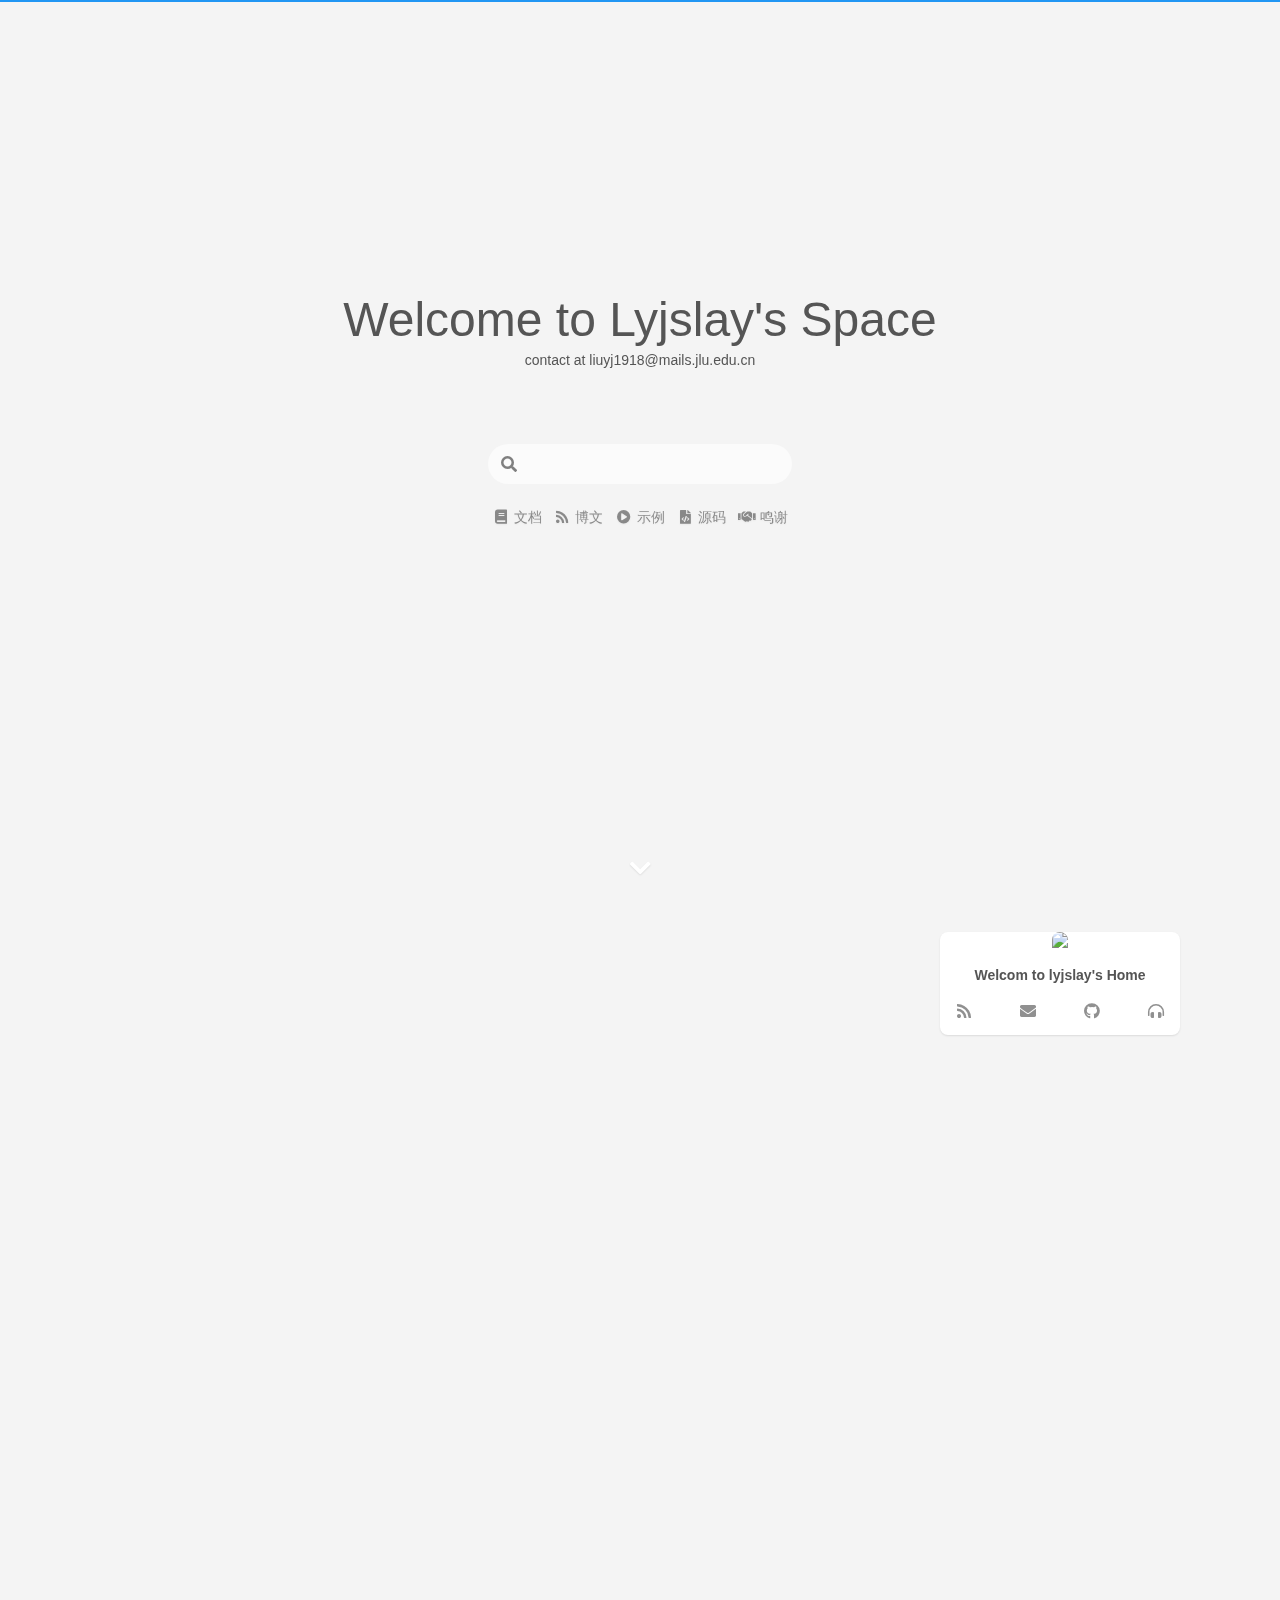
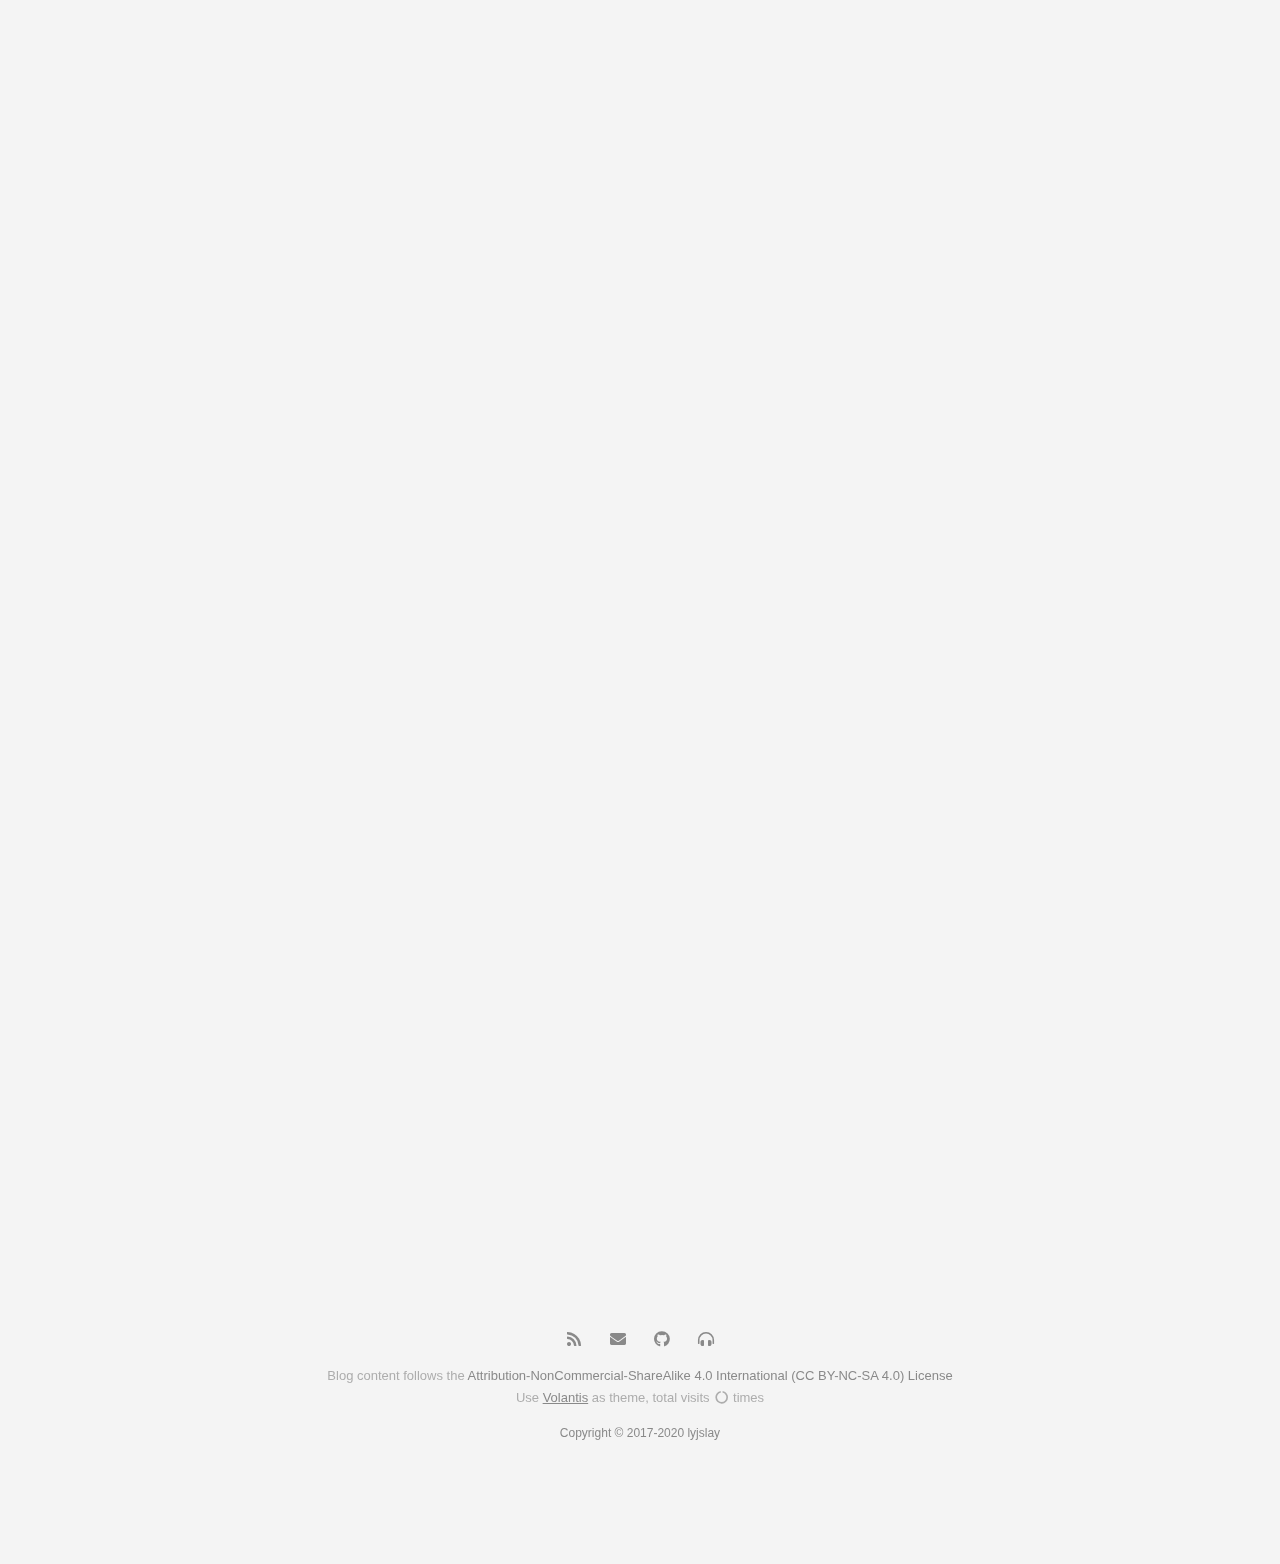
==== commit 88866169: "Site updated: 2021-05-18 18:32:32" ====
--- a/index.html
+++ b/index.html
@@ -940,7 +940,10 @@
 <p><img src="/.io//model_structure.png" alt="model_structure"></p>
 </li>
 <li><p>效果图（左边为检测结果，右边为标注结果）</p>
-<p><img src="/.io//left_detection_right_groudtruth1.png" alt="left_detection_right_groudtruth1"><br><img src="/.io//left_detection_right_groudtruth2.png" alt="left_detection_right_groudtruth2"><br><img src="/.io//left_detection_right_groudtruth3.png" alt="left_detection_right_groudtruth3"><br><img src="/.io//left_detection_right_groudtruth4.png" alt="left_detection_right_groudtruth4"><br><img src="/.io//left_detection_right_groudtruth5.png" alt="left_detection_right_groudtruth5"></p>
+<img src="/.io//2020-JLU-ICRA-Robomaster-AI-Challenge-%E8%A7%86%E8%A7%89%E7%AE%97%E6%B3%95-%E8%A3%85%E7%94%B2%E8%BD%A6%E7%AF%87/left_detection_right_groudtruth1.png" class title="This is an example image">
+<img src="/.io//2020-JLU-ICRA-Robomaster-AI-Challenge-%E8%A7%86%E8%A7%89%E7%AE%97%E6%B3%95-%E8%A3%85%E7%94%B2%E8%BD%A6%E7%AF%87/left_detection_right_groudtruth2.png" class title="This is an example image">
+<img src="/.io//2020-JLU-ICRA-Robomaster-AI-Challenge-%E8%A7%86%E8%A7%89%E7%AE%97%E6%B3%95-%E8%A3%85%E7%94%B2%E8%BD%A6%E7%AF%87/left_detection_right_groudtruth3.png" class title="This is an example image">
+<img src="/.io//2020-JLU-ICRA-Robomaster-AI-Challenge-%E8%A7%86%E8%A7%89%E7%AE%97%E6%B3%95-%E8%A3%85%E7%94%B2%E8%BD%A6%E7%AF%87/left_detection_right_groudtruth4.png" class title="This is an example image">
 </li>
 </ul>
 <h4 id="目标跟踪器"><a href="#目标跟踪器" class="headerlink" title="目标跟踪器"></a>目标跟踪器</h4><ul>
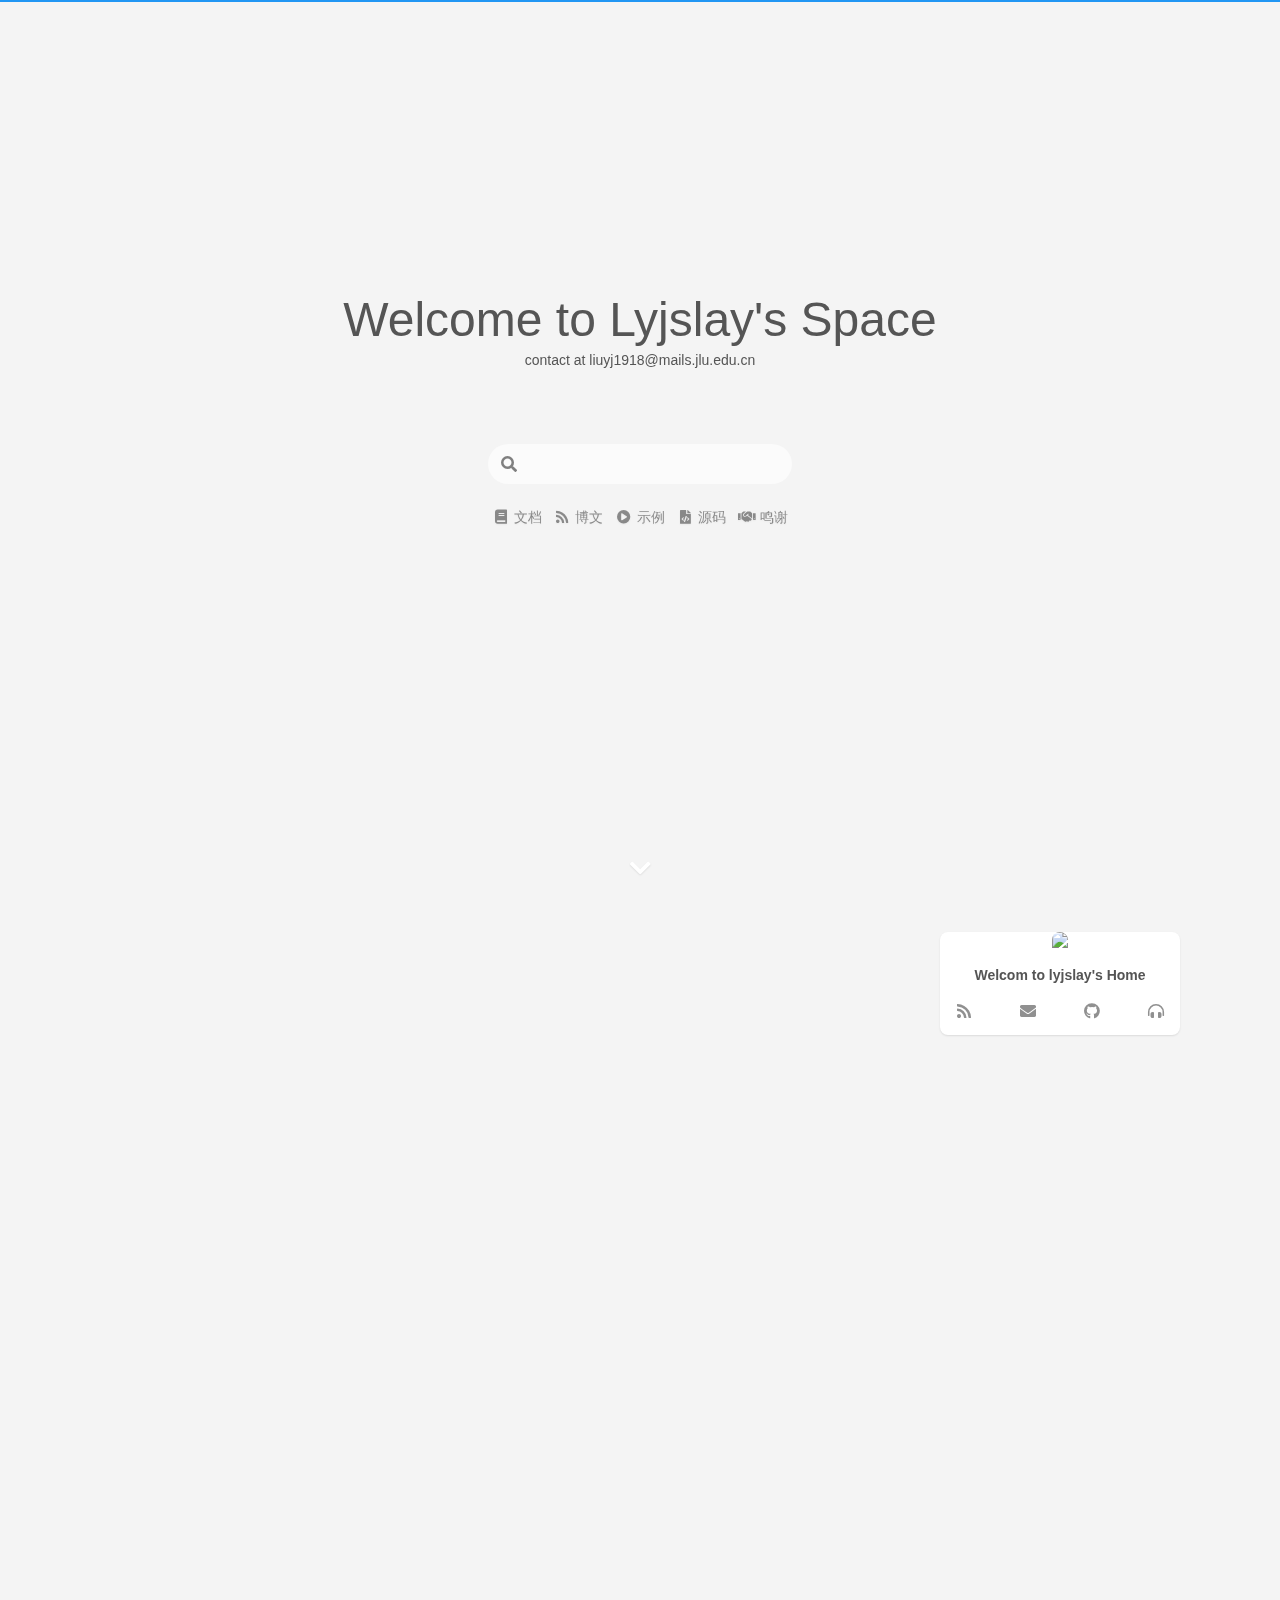
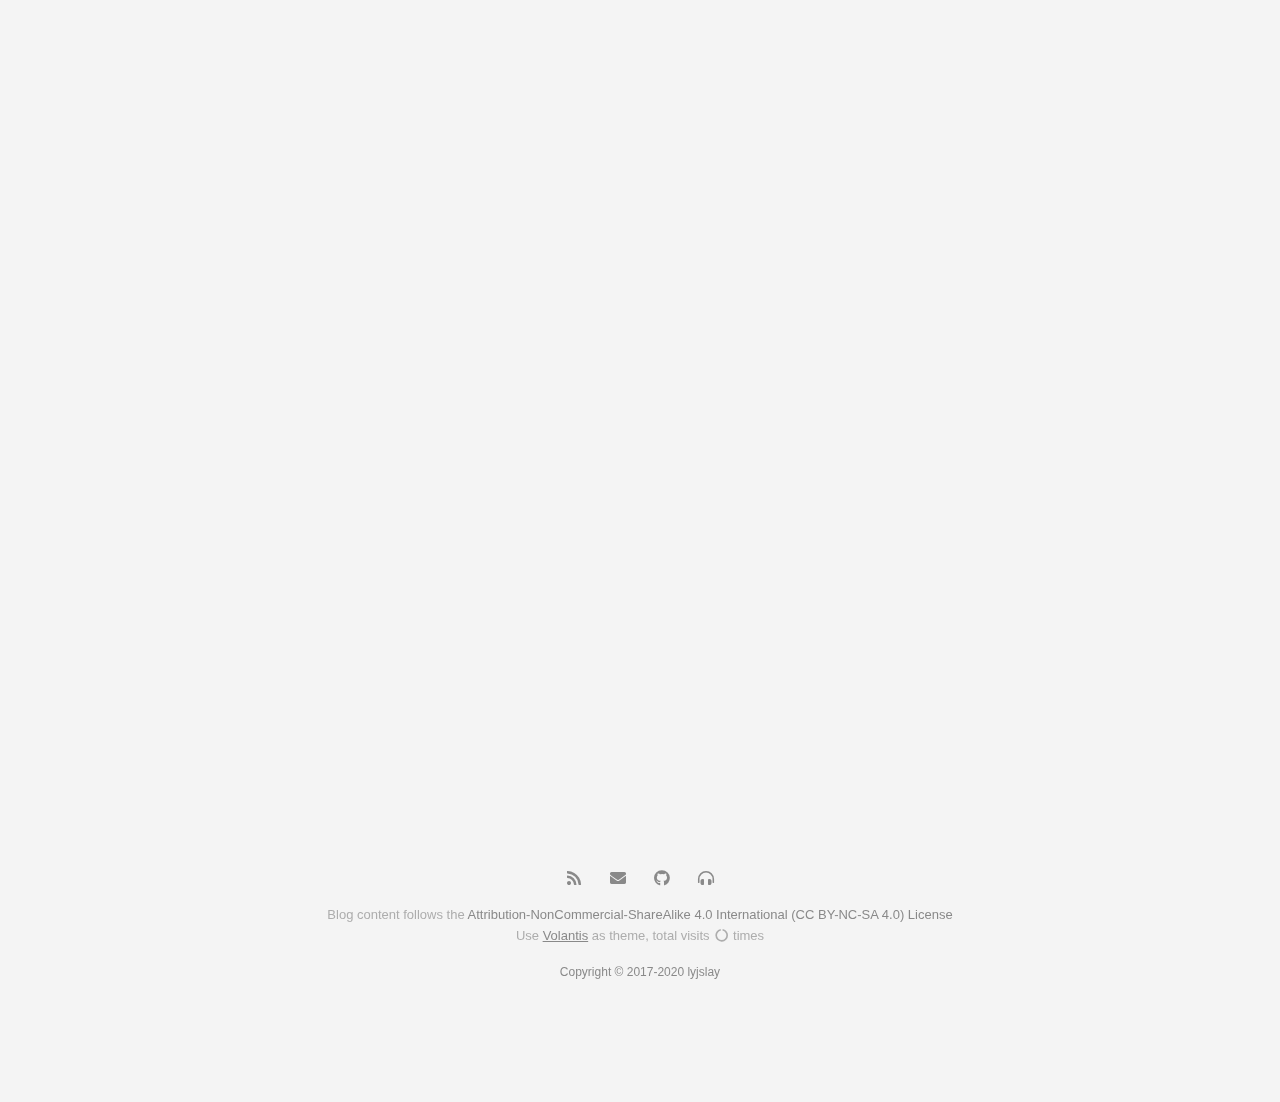
==== commit 4851901a: "Site updated: 2021-05-18 18:40:44" ====
--- a/index.html
+++ b/index.html
@@ -897,8 +897,8 @@
     <div class="article-entry" itemprop="articleBody">
       
         <hr>
-<p>title: 2020 JLU ICRA-Robomaster AI Challenge 视觉算法-装甲车篇<br>date: 2020-08-26 17:07:15<br>tags: CV</p>
-<h2 id="mathjax-true"><a href="#mathjax-true" class="headerlink" title="mathjax: true"></a>mathjax: true</h2><h1 id="Tars-Go-Robomaster装甲车视觉检测程序"><a href="#Tars-Go-Robomaster装甲车视觉检测程序" class="headerlink" title="Tars-Go Robomaster装甲车视觉检测程序"></a>Tars-Go Robomaster装甲车视觉检测程序</h1><figure class="highlight plain"><table><tr><td class="gutter"><pre><span class="line">1</span><br><span class="line">2</span><br><span class="line">3</span><br><span class="line">4</span><br><span class="line">5</span><br><span class="line">6</span><br><span class="line">7</span><br><span class="line">8</span><br><span class="line">9</span><br><span class="line">10</span><br><span class="line">11</span><br><span class="line">12</span><br><span class="line">13</span><br><span class="line">14</span><br><span class="line">15</span><br><span class="line">16</span><br><span class="line">17</span><br><span class="line">18</span><br><span class="line">19</span><br><span class="line">20</span><br><span class="line">21</span><br><span class="line">22</span><br><span class="line">23</span><br><span class="line">24</span><br></pre></td><td class="code"><pre><span class="line">Robomaster-Detector&#x2F;</span><br><span class="line">├── detector.py                                 #目标检测检测类</span><br><span class="line">├── tracker.py                                  #视觉跟踪类</span><br><span class="line">├── armor_detection_node.py                     #ROS节点类</span><br><span class="line">├── gimble_ctrl.py                              #相机模型及云台控制</span><br><span class="line">├── README.md                                   #说明文档</span><br><span class="line">├── requirements.txt                            #python依赖模块</span><br><span class="line">├── test_video.mp4                              #测试视频</span><br><span class="line">├── KCF                                         #核相关滤波算法模块</span><br><span class="line">│   ├──build                                    #构建生成的pyhon模块</span><br><span class="line">│   ├──python                                   #python接口文件</span><br><span class="line">│   ├──src                                      #核相关滤波算法核心代码（C++）</span><br><span class="line">│   ├──run.py                                   #python接口测试代码</span><br><span class="line">│   ├──setup.py                                 #python模块构建代码</span><br><span class="line">├── data                                        #神经网络模型权重及配置文件</span><br><span class="line">│   ├── robomaster_trt.pb                       #神经网络权重文件</span><br><span class="line">│   ├── label_map.pbtxt                         #模型类别索引</span><br><span class="line">├── pics                                        #README中插入图片文件</span><br><span class="line">│   ├── left_detection_right_groudtruthx.png    #检测结果与标注对比</span><br><span class="line">│   ├── mAP.png                                 #模型平均精度</span><br><span class="line">│   ├── train_loss.png                          #模型训练损失</span><br><span class="line">│   ├── software_structure.svg                  #软件框架图</span><br><span class="line">│   ├── test_result.gif                         #测试效果动态图</span><br><span class="line">│   └──model_structure.png                      #模型结构图</span><br></pre></td></tr></table></figure>
+<p>title: 2020 JLU ICRA-Robomaster AI Challenge 视觉算法-装甲车篇<br>date: 2020-08-26 17:07:15</p>
+<h2 id="tags-CV"><a href="#tags-CV" class="headerlink" title="tags: CV"></a>tags: CV</h2><h1 id="Tars-Go-Robomaster装甲车视觉检测程序"><a href="#Tars-Go-Robomaster装甲车视觉检测程序" class="headerlink" title="Tars-Go Robomaster装甲车视觉检测程序"></a>Tars-Go Robomaster装甲车视觉检测程序</h1><figure class="highlight plain"><table><tr><td class="gutter"><pre><span class="line">1</span><br><span class="line">2</span><br><span class="line">3</span><br><span class="line">4</span><br><span class="line">5</span><br><span class="line">6</span><br><span class="line">7</span><br><span class="line">8</span><br><span class="line">9</span><br><span class="line">10</span><br><span class="line">11</span><br><span class="line">12</span><br><span class="line">13</span><br><span class="line">14</span><br><span class="line">15</span><br><span class="line">16</span><br><span class="line">17</span><br><span class="line">18</span><br><span class="line">19</span><br><span class="line">20</span><br><span class="line">21</span><br><span class="line">22</span><br><span class="line">23</span><br><span class="line">24</span><br></pre></td><td class="code"><pre><span class="line">Robomaster-Detector&#x2F;</span><br><span class="line">├── detector.py                                 #目标检测检测类</span><br><span class="line">├── tracker.py                                  #视觉跟踪类</span><br><span class="line">├── armor_detection_node.py                     #ROS节点类</span><br><span class="line">├── gimble_ctrl.py                              #相机模型及云台控制</span><br><span class="line">├── README.md                                   #说明文档</span><br><span class="line">├── requirements.txt                            #python依赖模块</span><br><span class="line">├── test_video.mp4                              #测试视频</span><br><span class="line">├── KCF                                         #核相关滤波算法模块</span><br><span class="line">│   ├──build                                    #构建生成的pyhon模块</span><br><span class="line">│   ├──python                                   #python接口文件</span><br><span class="line">│   ├──src                                      #核相关滤波算法核心代码（C++）</span><br><span class="line">│   ├──run.py                                   #python接口测试代码</span><br><span class="line">│   ├──setup.py                                 #python模块构建代码</span><br><span class="line">├── data                                        #神经网络模型权重及配置文件</span><br><span class="line">│   ├── robomaster_trt.pb                       #神经网络权重文件</span><br><span class="line">│   ├── label_map.pbtxt                         #模型类别索引</span><br><span class="line">├── pics                                        #README中插入图片文件</span><br><span class="line">│   ├── left_detection_right_groudtruthx.png    #检测结果与标注对比</span><br><span class="line">│   ├── mAP.png                                 #模型平均精度</span><br><span class="line">│   ├── train_loss.png                          #模型训练损失</span><br><span class="line">│   ├── software_structure.svg                  #软件框架图</span><br><span class="line">│   ├── test_result.gif                         #测试效果动态图</span><br><span class="line">│   └──model_structure.png                      #模型结构图</span><br></pre></td></tr></table></figure>
 <h2 id="依赖"><a href="#依赖" class="headerlink" title="依赖"></a>依赖</h2><ul>
 <li>Ubuntu16.04</li>
 <li>ROS Kinetic</li>
@@ -926,29 +926,33 @@
 <p>深度学习部分采用改进的SSD目标检测算法，以Googlenet为模型的主干，并消去了用于检测极小目标的分支、并利用模型剪枝技术以提升检测速度。同时，以并行的方式、采用核相关滤波算法对装甲板这一目标进行跟踪，辅助深度学习算法，弥补检测速度上的不足。</p>
 <p>采用这样的模式，既可以实现深度学习算法强大的目标检测能力和抗干扰能力，又可以实现较高的实时性。经测试，该算法的平均检测速度可达到80FPS(12.5ms/frame)，满足机器人精确打击的需求。</p>
 <ul>
-<li>软件架构与数据流如下图所示：<br><img src="/.io//software.png" alt="software"><br><img src="/.io//software_structure.svg" alt="software_structure"></li>
+<li>软件架构与数据流如下图所示：  <img src="/uncategorized/2020-JLU-ICRA-Robomaster-AI-Challenge-%E8%A7%86%E8%A7%89%E7%AE%97%E6%B3%95-%E8%A3%85%E7%94%B2%E8%BD%A6%E7%AF%87/software.png" class title="This is an example image">
+  <img src="/uncategorized/2020-JLU-ICRA-Robomaster-AI-Challenge-%E8%A7%86%E8%A7%89%E7%AE%97%E6%B3%95-%E8%A3%85%E7%94%B2%E8%BD%A6%E7%AF%87/software_structure.svg" class title="This is an example image">
+</li>
 </ul>
 <h3 id="模块介绍"><a href="#模块介绍" class="headerlink" title="模块介绍"></a>模块介绍</h3><h4 id="深度学习检测器"><a href="#深度学习检测器" class="headerlink" title="深度学习检测器"></a>深度学习检测器</h4><ul>
 <li>采用改进的SSD目标检测算法，输入为300*300的RGB图，输出BoundingBox的位置、类别和置信度.</li>
 <li><p>检测目标分为七个类别：红色装甲板(red)、蓝色装甲板(blue)、装甲车前方(front)、装甲车后方(back)、装甲车左方(left)、装甲车(right)、装甲车斜方(tracking).</p>
 </li>
 <li><p>模型训练的loss及mAP：</p>
-<p><img src="/.io//train_loss.png" alt="train_loss"></p>
-<p><img src="/.io//mAP.png" alt="mAP"></p>
+<img src="/uncategorized/2020-JLU-ICRA-Robomaster-AI-Challenge-%E8%A7%86%E8%A7%89%E7%AE%97%E6%B3%95-%E8%A3%85%E7%94%B2%E8%BD%A6%E7%AF%87/train_loss.png" class title="This is an example image">
+<img src="/uncategorized/2020-JLU-ICRA-Robomaster-AI-Challenge-%E8%A7%86%E8%A7%89%E7%AE%97%E6%B3%95-%E8%A3%85%E7%94%B2%E8%BD%A6%E7%AF%87/mAP.png" class title="This is an example image">
 </li>
 <li><p>网络结构图(删除了小目标预测分支)：</p>
-<p><img src="/.io//model_structure.png" alt="model_structure"></p>
+<img src="/uncategorized/2020-JLU-ICRA-Robomaster-AI-Challenge-%E8%A7%86%E8%A7%89%E7%AE%97%E6%B3%95-%E8%A3%85%E7%94%B2%E8%BD%A6%E7%AF%87/model_structure.png" class title="This is an example image">
 </li>
-<li><p>效果图（左边为检测结果，右边为标注结果）</p>
-<img src="/.io//2020-JLU-ICRA-Robomaster-AI-Challenge-%E8%A7%86%E8%A7%89%E7%AE%97%E6%B3%95-%E8%A3%85%E7%94%B2%E8%BD%A6%E7%AF%87/left_detection_right_groudtruth1.png" class title="This is an example image">
-<img src="/.io//2020-JLU-ICRA-Robomaster-AI-Challenge-%E8%A7%86%E8%A7%89%E7%AE%97%E6%B3%95-%E8%A3%85%E7%94%B2%E8%BD%A6%E7%AF%87/left_detection_right_groudtruth2.png" class title="This is an example image">
-<img src="/.io//2020-JLU-ICRA-Robomaster-AI-Challenge-%E8%A7%86%E8%A7%89%E7%AE%97%E6%B3%95-%E8%A3%85%E7%94%B2%E8%BD%A6%E7%AF%87/left_detection_right_groudtruth3.png" class title="This is an example image">
-<img src="/.io//2020-JLU-ICRA-Robomaster-AI-Challenge-%E8%A7%86%E8%A7%89%E7%AE%97%E6%B3%95-%E8%A3%85%E7%94%B2%E8%BD%A6%E7%AF%87/left_detection_right_groudtruth4.png" class title="This is an example image">
+</ul>
+<ul>
+<li>效果图（左边为检测结果，右边为标注结果）<img src="/uncategorized/2020-JLU-ICRA-Robomaster-AI-Challenge-%E8%A7%86%E8%A7%89%E7%AE%97%E6%B3%95-%E8%A3%85%E7%94%B2%E8%BD%A6%E7%AF%87/left_detection_right_groudtruth1.png" class title="This is an example image">
+<img src="/uncategorized/2020-JLU-ICRA-Robomaster-AI-Challenge-%E8%A7%86%E8%A7%89%E7%AE%97%E6%B3%95-%E8%A3%85%E7%94%B2%E8%BD%A6%E7%AF%87/left_detection_right_groudtruth2.png" class title="This is an example image">
+<img src="/uncategorized/2020-JLU-ICRA-Robomaster-AI-Challenge-%E8%A7%86%E8%A7%89%E7%AE%97%E6%B3%95-%E8%A3%85%E7%94%B2%E8%BD%A6%E7%AF%87/left_detection_right_groudtruth3.png" class title="This is an example image">
+<img src="/uncategorized/2020-JLU-ICRA-Robomaster-AI-Challenge-%E8%A7%86%E8%A7%89%E7%AE%97%E6%B3%95-%E8%A3%85%E7%94%B2%E8%BD%A6%E7%AF%87/left_detection_right_groudtruth4.png" class title="This is an example image">
 </li>
 </ul>
 <h4 id="目标跟踪器"><a href="#目标跟踪器" class="headerlink" title="目标跟踪器"></a>目标跟踪器</h4><ul>
 <li>采用核相关滤波算法，仅对敌方装甲板这一目标进行跟踪，以弥补深度学习算法检测速度的不足.</li>
-<li>算法流程图<br><img src="/.io//tracker.png" alt="image-20200824135610905"></li>
+<li>算法流程图<img src="/uncategorized/2020-JLU-ICRA-Robomaster-AI-Challenge-%E8%A7%86%E8%A7%89%E7%AE%97%E6%B3%95-%E8%A3%85%E7%94%B2%E8%BD%A6%E7%AF%87/tracker.png" class title="This is an example image">
+</li>
 </ul>
 <h4 id="姿态解算与坐标变换"><a href="#姿态解算与坐标变换" class="headerlink" title="姿态解算与坐标变换"></a>姿态解算与坐标变换</h4><ul>
 <li>通过相机的标定方法获得相机的内参矩阵</li>
@@ -979,7 +983,7 @@
 <li>基于python3编译EnemyDirection.msg、GimbalAngle.msg两个消息文件和ShootCmd.srv、FricWhl.srv两个服务文件</li>
 <li>在./Robomaster_Detector目录下，运行<code>python armor_detection_node.py</code></li>
 </ul>
-<h3 id="测试结果"><a href="#测试结果" class="headerlink" title="测试结果"></a>测试结果</h3><p><img src="/.io//result.gif" alt="test_result"></p>
+<h3 id="测试结果"><a href="#测试结果" class="headerlink" title="测试结果"></a>测试结果</h3>  <img src="/uncategorized/2020-JLU-ICRA-Robomaster-AI-Challenge-%E8%A7%86%E8%A7%89%E7%AE%97%E6%B3%95-%E8%A3%85%E7%94%B2%E8%BD%A6%E7%AF%87/result.gif" class title="This is an example image">
 <h2 id="开源协议"><a href="#开源协议" class="headerlink" title="开源协议"></a>开源协议</h2><p>MIT License</p>
 
       
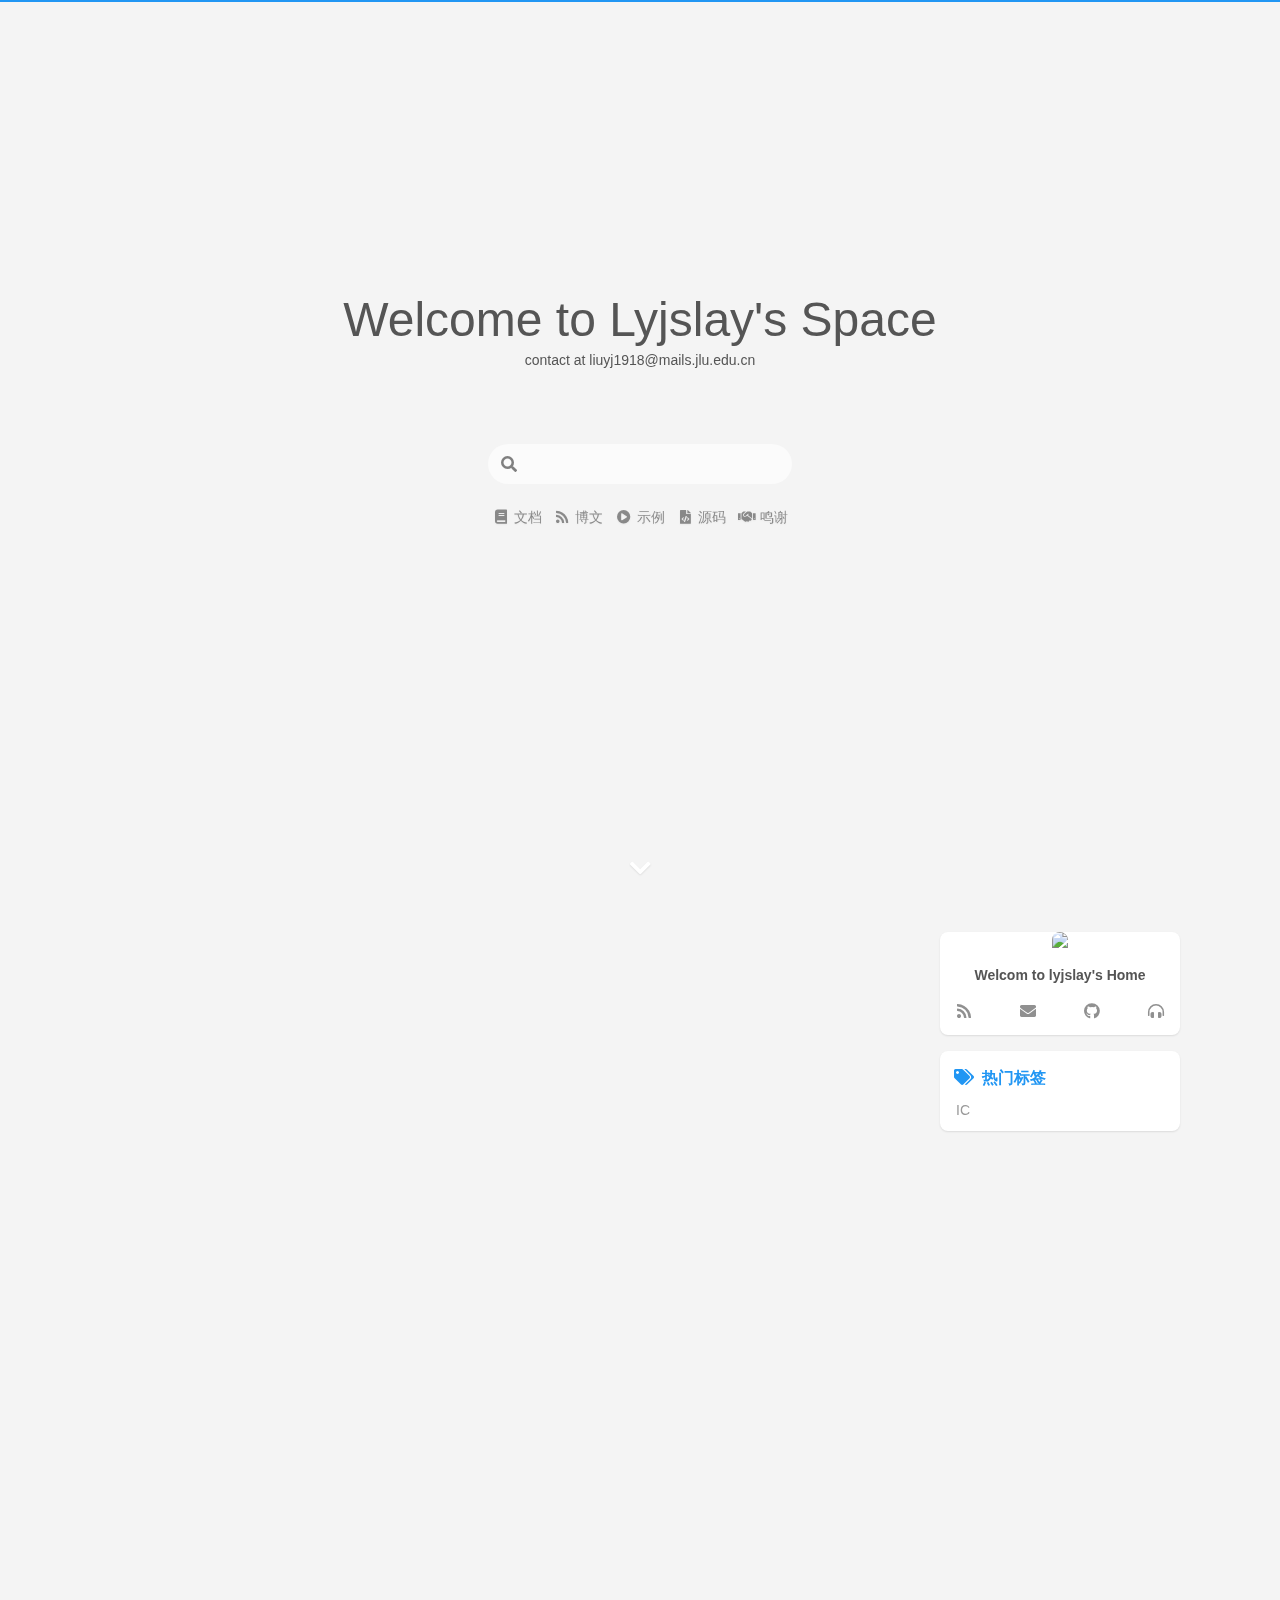
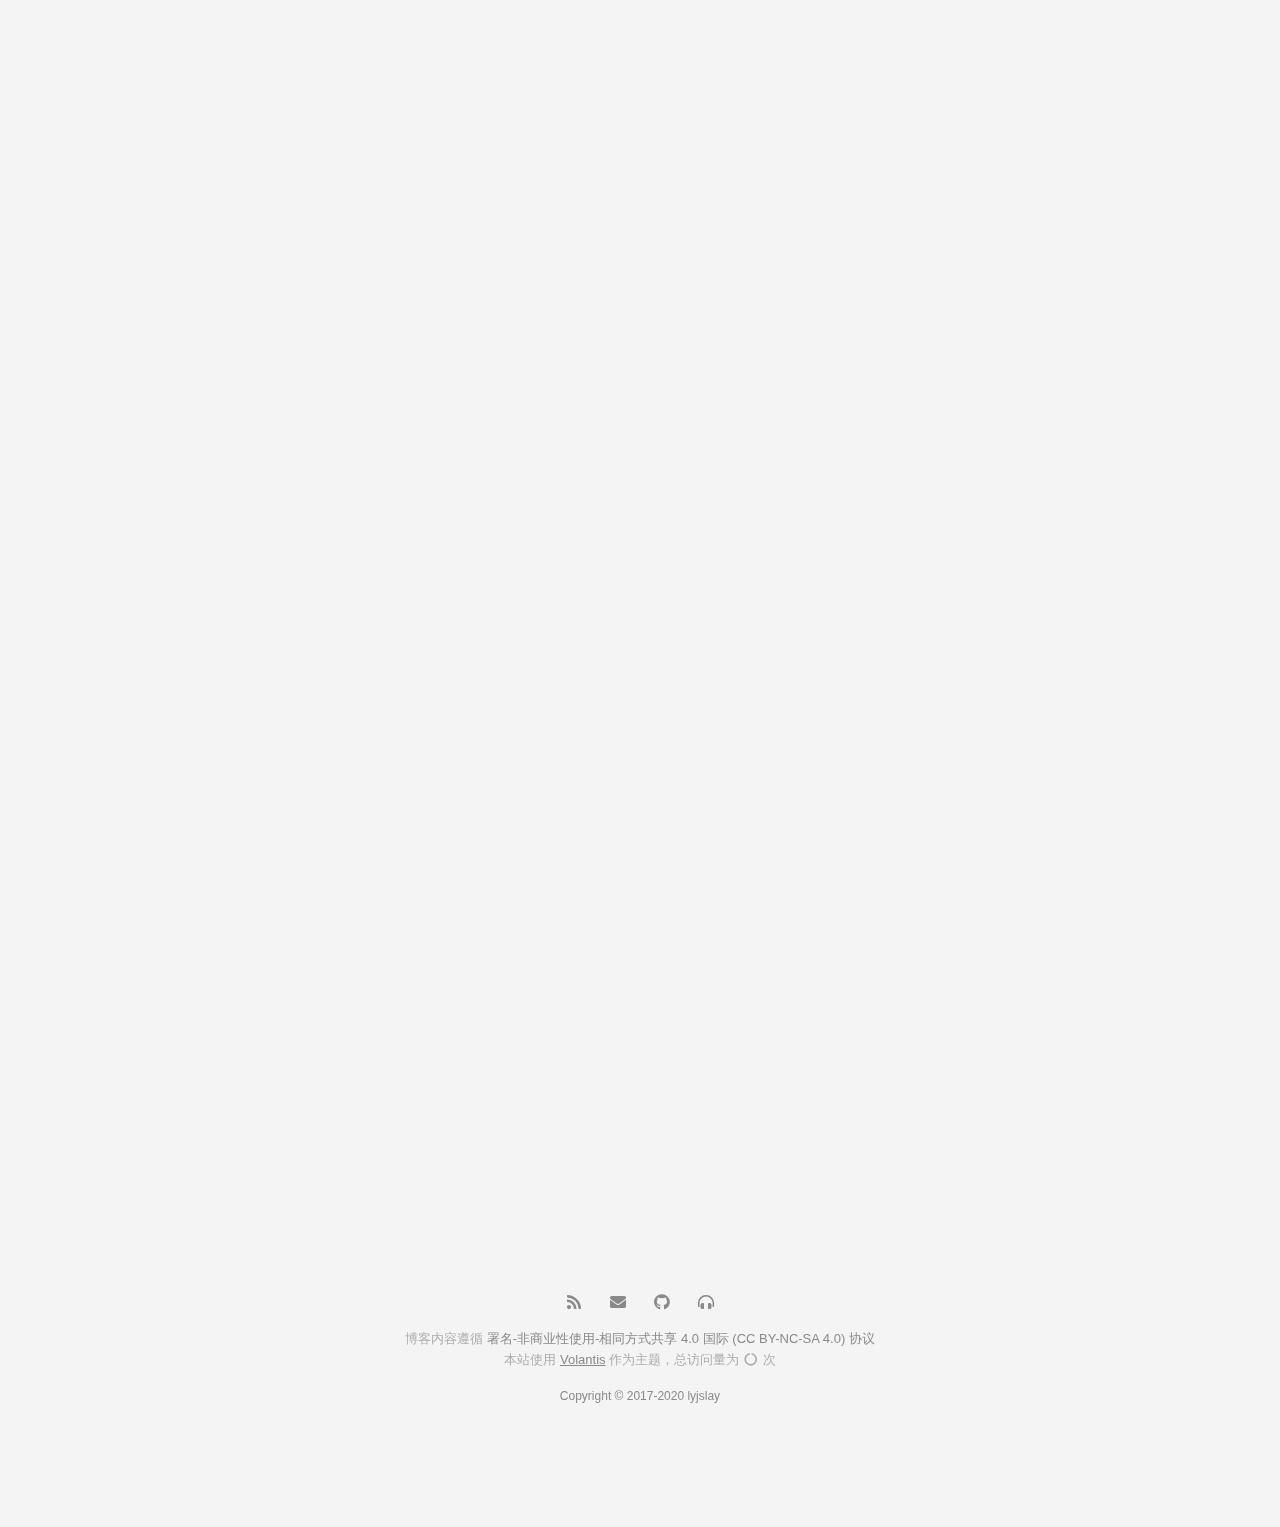
==== commit d6f810c0: "Site updated: 2021-05-18 21:16:13" ====
--- a/index.html
+++ b/index.html
@@ -819,6 +819,8 @@
         
           
         
+          
+        
       
     
     
@@ -837,8 +839,8 @@
         
           
   <h2 class="title">
-    <a href="/uncategorized/2020-JLU-ICRA-Robomaster-AI-Challenge-%E8%A7%86%E8%A7%89%E7%AE%97%E6%B3%95-%E8%A3%85%E7%94%B2%E8%BD%A6%E7%AF%87">
-      2020 JLU ICRA-Robomaster AI Challenge 视觉算法-装甲车篇
+    <a href="/uncategorized/Cadence-Virtuoso%E5%85%A5%E9%97%A8%E6%95%99%E7%A8%8B-%E4%B8%80">
+      Cadence Virtuoso入门教程(一)
     </a>
   </h2>
 
@@ -896,9 +898,93 @@
   <section class="article typo">
     <div class="article-entry" itemprop="articleBody">
       
-        <hr>
-<p>title: 2020 JLU ICRA-Robomaster AI Challenge 视觉算法-装甲车篇<br>date: 2020-08-26 17:07:15</p>
-<h2 id="tags-CV"><a href="#tags-CV" class="headerlink" title="tags: CV"></a>tags: CV</h2><h1 id="Tars-Go-Robomaster装甲车视觉检测程序"><a href="#Tars-Go-Robomaster装甲车视觉检测程序" class="headerlink" title="Tars-Go Robomaster装甲车视觉检测程序"></a>Tars-Go Robomaster装甲车视觉检测程序</h1><figure class="highlight plain"><table><tr><td class="gutter"><pre><span class="line">1</span><br><span class="line">2</span><br><span class="line">3</span><br><span class="line">4</span><br><span class="line">5</span><br><span class="line">6</span><br><span class="line">7</span><br><span class="line">8</span><br><span class="line">9</span><br><span class="line">10</span><br><span class="line">11</span><br><span class="line">12</span><br><span class="line">13</span><br><span class="line">14</span><br><span class="line">15</span><br><span class="line">16</span><br><span class="line">17</span><br><span class="line">18</span><br><span class="line">19</span><br><span class="line">20</span><br><span class="line">21</span><br><span class="line">22</span><br><span class="line">23</span><br><span class="line">24</span><br></pre></td><td class="code"><pre><span class="line">Robomaster-Detector&#x2F;</span><br><span class="line">├── detector.py                                 #目标检测检测类</span><br><span class="line">├── tracker.py                                  #视觉跟踪类</span><br><span class="line">├── armor_detection_node.py                     #ROS节点类</span><br><span class="line">├── gimble_ctrl.py                              #相机模型及云台控制</span><br><span class="line">├── README.md                                   #说明文档</span><br><span class="line">├── requirements.txt                            #python依赖模块</span><br><span class="line">├── test_video.mp4                              #测试视频</span><br><span class="line">├── KCF                                         #核相关滤波算法模块</span><br><span class="line">│   ├──build                                    #构建生成的pyhon模块</span><br><span class="line">│   ├──python                                   #python接口文件</span><br><span class="line">│   ├──src                                      #核相关滤波算法核心代码（C++）</span><br><span class="line">│   ├──run.py                                   #python接口测试代码</span><br><span class="line">│   ├──setup.py                                 #python模块构建代码</span><br><span class="line">├── data                                        #神经网络模型权重及配置文件</span><br><span class="line">│   ├── robomaster_trt.pb                       #神经网络权重文件</span><br><span class="line">│   ├── label_map.pbtxt                         #模型类别索引</span><br><span class="line">├── pics                                        #README中插入图片文件</span><br><span class="line">│   ├── left_detection_right_groudtruthx.png    #检测结果与标注对比</span><br><span class="line">│   ├── mAP.png                                 #模型平均精度</span><br><span class="line">│   ├── train_loss.png                          #模型训练损失</span><br><span class="line">│   ├── software_structure.svg                  #软件框架图</span><br><span class="line">│   ├── test_result.gif                         #测试效果动态图</span><br><span class="line">│   └──model_structure.png                      #模型结构图</span><br></pre></td></tr></table></figure>
+        <h1 id="软件安装、运行和基本介绍"><a href="#软件安装、运行和基本介绍" class="headerlink" title="软件安装、运行和基本介绍"></a>软件安装、运行和基本介绍</h1><p>  用VMware15.0打开虚拟机文件，该虚拟机中已经安装配置好版图绘制软件Cadence Virtuoso 6.17版本和后端验证软件 Mentor Calibre 2015版本。在用户目录下创建工程文件夹，如图1所示，命名为ClassDemo。<br>  在工程文件夹下打开终端，输入virtuoso即可打开软件，如图2所示。弹出的CDS.log窗口为交互式终端，该终端会输出软件运行过程中的日志、警告、错误等信息。<br>  软件中的电路元件以<strong>库(library)/单元(cell)/视图(view)</strong>的方式组织，库通常由半导体厂商提供，不同的工艺有不同的库，也可以自定义库。单元则为库中的电路元件或功能模块，如MOSFET、反相器等。视图是一个单元的图形描述，常用的视图有原理图(schematic)、符号图(symbol)和版图(layout)。<br>  <img src="/uncategorized/Cadence-Virtuoso%E5%85%A5%E9%97%A8%E6%95%99%E7%A8%8B-%E4%B8%80/1.png" class title="图一：创建工程路径"><br>  <img src="/uncategorized/Cadence-Virtuoso%E5%85%A5%E9%97%A8%E6%95%99%E7%A8%8B-%E4%B8%80/3.png" class title="图二：打开软件"><br>  <img src="/uncategorized/Cadence-Virtuoso%E5%85%A5%E9%97%A8%E6%95%99%E7%A8%8B-%E4%B8%80/4.png" class title="图三：软件主窗口"></p>
+
+      
+    </div>
+    
+      
+    
+  </section>
+</article>
+
+          </div>
+        
+      
+        
+          <div class='post-wrapper'>
+            <article class="post white-box shadow reveal ">
+  
+
+
+  <section class='meta'>
+    
+      
+      
+      <div class="meta" id="header-meta">
+        
+          
+  <h2 class="title">
+    <a href="/uncategorized/2020-JLU-ICRA-Robomaster-AI-Challenge-%E8%A7%86%E8%A7%89%E7%AE%97%E6%B3%95-%E8%A3%85%E7%94%B2%E8%BD%A6%E7%AF%87">
+      2020 JLU ICRA-Robomaster AI Challenge 视觉算法-装甲车篇
+    </a>
+  </h2>
+
+
+        
+        <div class='new-meta-box'>
+          
+            
+          
+            
+              
+<div class='new-meta-item author'>
+  <a href="https://xaoxuu.com" target="_blank" rel="nofollow noopener">
+    <img src="https://cdn.jsdelivr.net/gh/xaoxuu/cdn-assets/avatar/avatar.png">
+    <p>lyjslay</p>
+  </a>
+</div>
+
+            
+          
+            
+              
+
+            
+          
+            
+              <div class="new-meta-item date">
+  <a class='notlink'>
+    <i class="fas fa-calendar-alt fa-fw" aria-hidden="true"></i>
+    <p>发布于：May 18, 2021</p>
+  </a>
+</div>
+
+            
+          
+            
+              
+
+            
+          
+            
+              
+
+            
+          
+        </div>
+        
+          <hr>
+        
+      </div>
+    
+  </section>
+
+
+  <section class="article typo">
+    <div class="article-entry" itemprop="articleBody">
+      
+        <h1 id="Tars-Go-Robomaster装甲车视觉检测程序"><a href="#Tars-Go-Robomaster装甲车视觉检测程序" class="headerlink" title="Tars-Go Robomaster装甲车视觉检测程序"></a>Tars-Go Robomaster装甲车视觉检测程序</h1><figure class="highlight plain"><table><tr><td class="gutter"><pre><span class="line">1</span><br><span class="line">2</span><br><span class="line">3</span><br><span class="line">4</span><br><span class="line">5</span><br><span class="line">6</span><br><span class="line">7</span><br><span class="line">8</span><br><span class="line">9</span><br><span class="line">10</span><br><span class="line">11</span><br><span class="line">12</span><br><span class="line">13</span><br><span class="line">14</span><br><span class="line">15</span><br><span class="line">16</span><br><span class="line">17</span><br><span class="line">18</span><br><span class="line">19</span><br><span class="line">20</span><br><span class="line">21</span><br><span class="line">22</span><br><span class="line">23</span><br><span class="line">24</span><br></pre></td><td class="code"><pre><span class="line">Robomaster-Detector&#x2F;</span><br><span class="line">├── detector.py                                 #目标检测检测类</span><br><span class="line">├── tracker.py                                  #视觉跟踪类</span><br><span class="line">├── armor_detection_node.py                     #ROS节点类</span><br><span class="line">├── gimble_ctrl.py                              #相机模型及云台控制</span><br><span class="line">├── README.md                                   #说明文档</span><br><span class="line">├── requirements.txt                            #python依赖模块</span><br><span class="line">├── test_video.mp4                              #测试视频</span><br><span class="line">├── KCF                                         #核相关滤波算法模块</span><br><span class="line">│   ├──build                                    #构建生成的pyhon模块</span><br><span class="line">│   ├──python                                   #python接口文件</span><br><span class="line">│   ├──src                                      #核相关滤波算法核心代码（C++）</span><br><span class="line">│   ├──run.py                                   #python接口测试代码</span><br><span class="line">│   ├──setup.py                                 #python模块构建代码</span><br><span class="line">├── data                                        #神经网络模型权重及配置文件</span><br><span class="line">│   ├── robomaster_trt.pb                       #神经网络权重文件</span><br><span class="line">│   ├── label_map.pbtxt                         #模型类别索引</span><br><span class="line">├── pics                                        #README中插入图片文件</span><br><span class="line">│   ├── left_detection_right_groudtruthx.png    #检测结果与标注对比</span><br><span class="line">│   ├── mAP.png                                 #模型平均精度</span><br><span class="line">│   ├── train_loss.png                          #模型训练损失</span><br><span class="line">│   ├── software_structure.svg                  #软件框架图</span><br><span class="line">│   ├── test_result.gif                         #测试效果动态图</span><br><span class="line">│   └──model_structure.png                      #模型结构图</span><br></pre></td></tr></table></figure>
 <h2 id="依赖"><a href="#依赖" class="headerlink" title="依赖"></a>依赖</h2><ul>
 <li>Ubuntu16.04</li>
 <li>ROS Kinetic</li>
@@ -1295,6 +1381,22 @@
   
     
     
+  
+
+  <section class="widget tagcloud shadow desktop mobile">
+    
+  <header>
+    
+      <a href='/blog/tags/'><i class="fas fa-tags fa-fw" aria-hidden="true"></i><span class='name'>热门标签</span></a>
+    
+  </header>
+
+
+    <div class='content'>
+      <a href="/tags/IC/" style="font-size: 14px; color: #999">IC</a>
+    </div>
+  </section>
+
 
   
 
@@ -1372,16 +1474,16 @@
       
     
       
-        <div><p>Blog content follows the <a href="https://creativecommons.org/licenses/by-nc-sa/4.0/deed.en" target="_blank" rel="noopener">Attribution-NonCommercial-ShareAlike 4.0 International (CC BY-NC-SA 4.0) License</a></p>
+        <div><p>博客内容遵循 <a href="https://creativecommons.org/licenses/by-nc-sa/4.0/deed.zh" target="_blank" rel="noopener">署名-非商业性使用-相同方式共享 4.0 国际 (CC BY-NC-SA 4.0) 协议</a></p>
 </div>
       
     
       
-        Use
+        本站使用
         <a href="https://volantis.js.org/" target="_blank" class="codename">Volantis</a>
-        as theme, total visits
+        作为主题，总访问量为
           <span id="busuanzi_value_site_pv"><i class="fas fa-circle-notch fa-spin fa-fw" aria-hidden="true"></i></span>
-          times
+          次
         
       
     
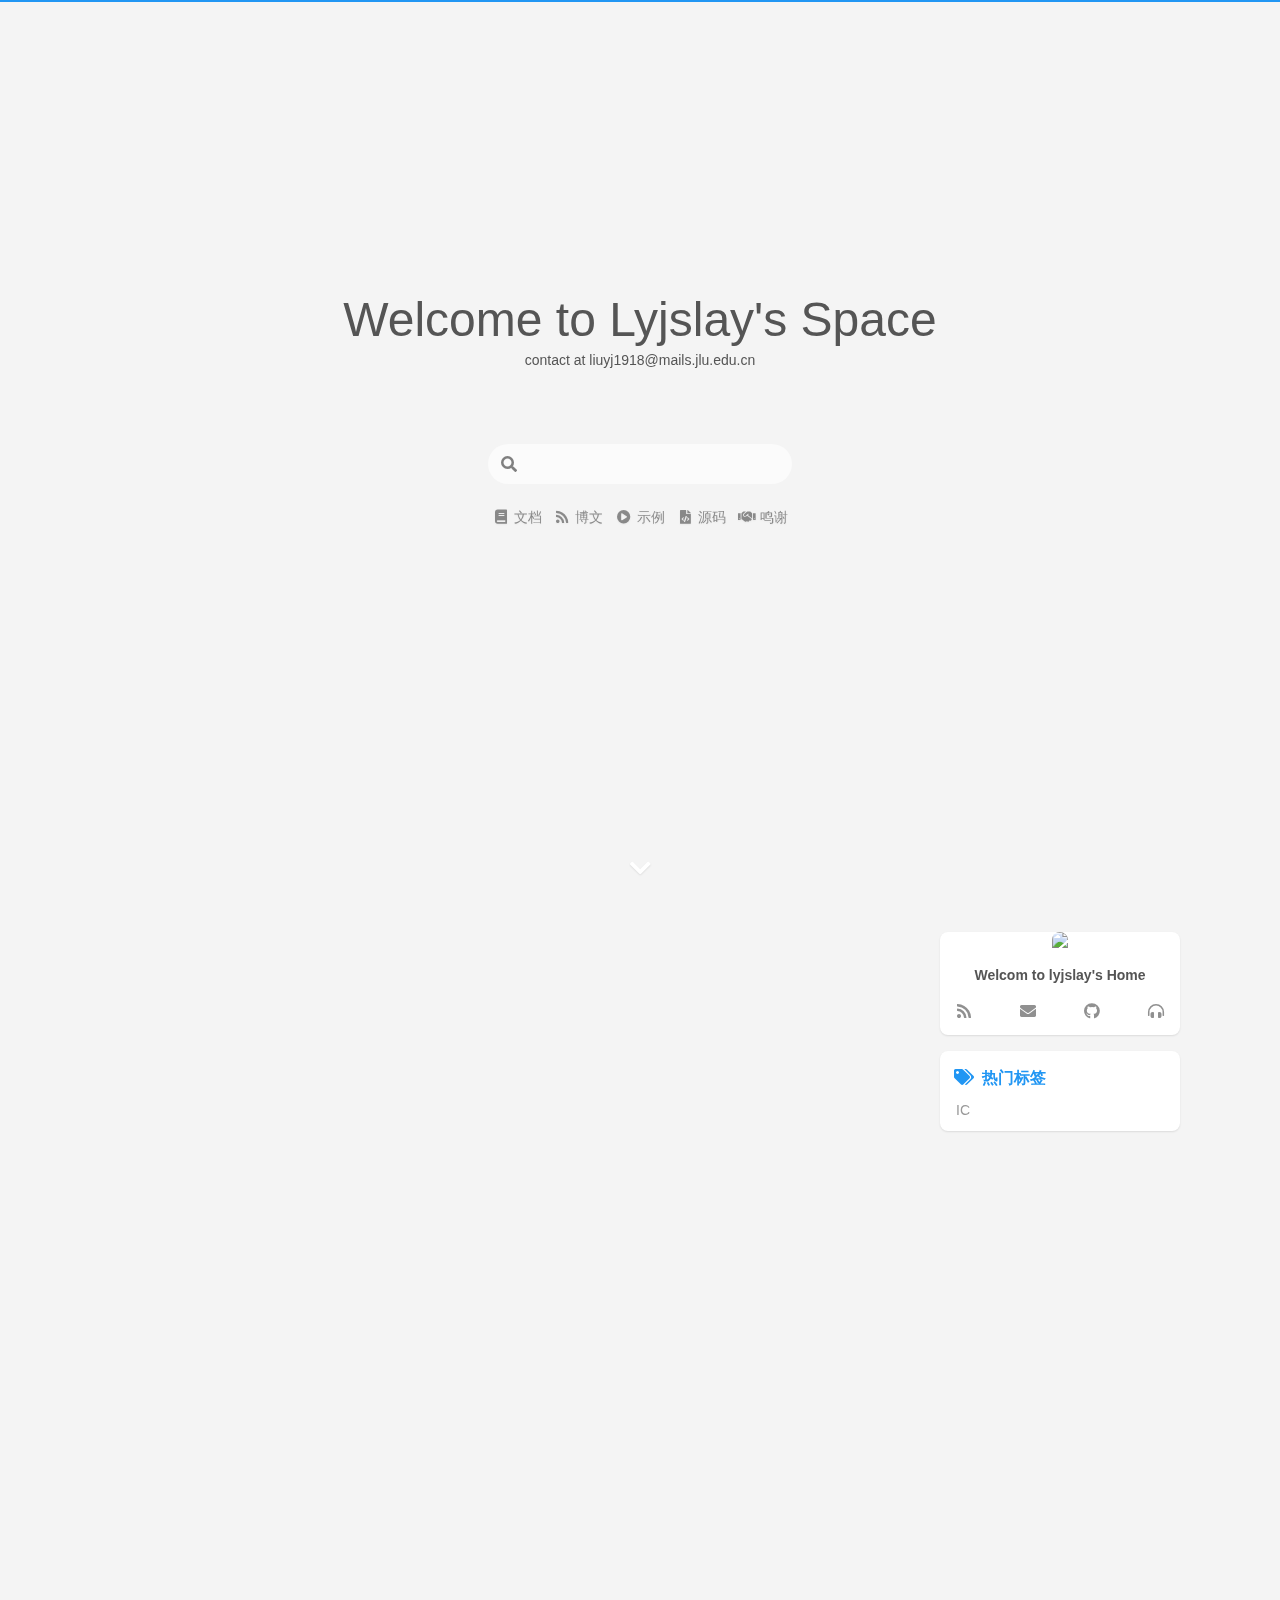
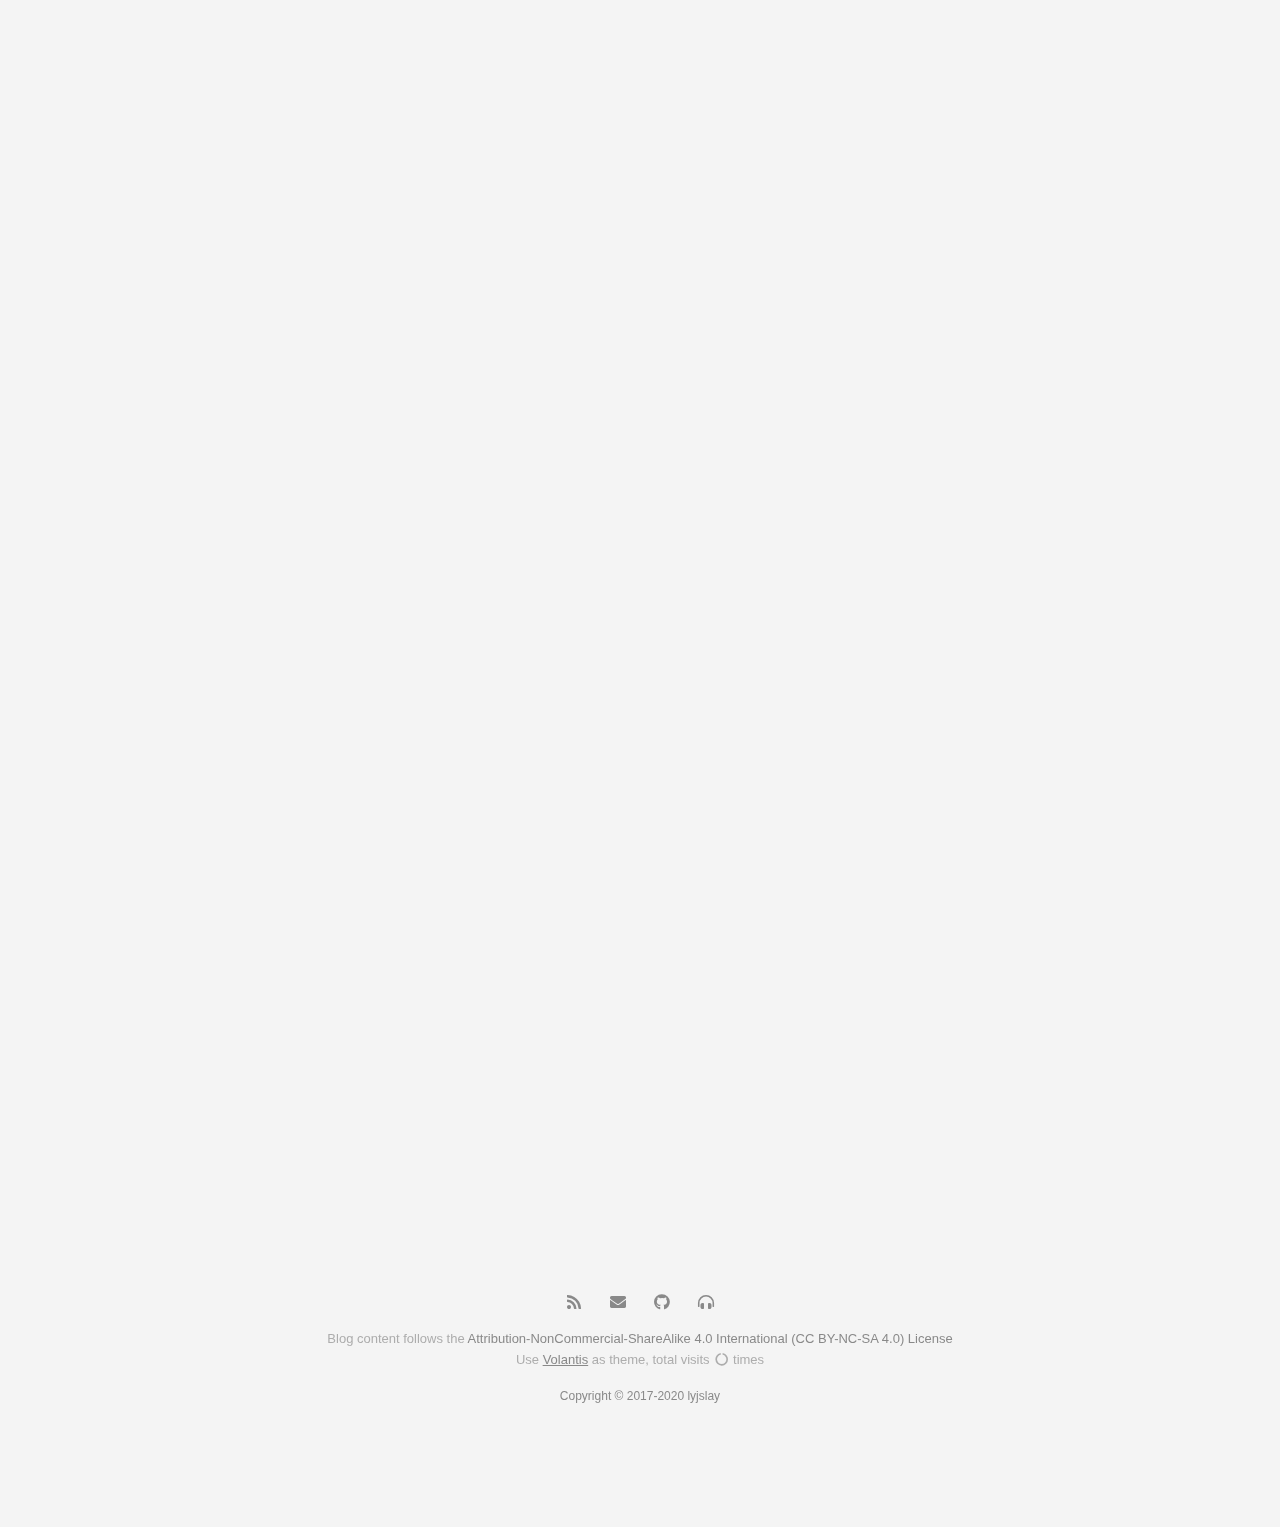
==== commit 2db67549: "Site updated: 2021-05-18 21:26:35" ====
--- a/index.html
+++ b/index.html
@@ -1043,13 +1043,7 @@
 <h4 id="姿态解算与坐标变换"><a href="#姿态解算与坐标变换" class="headerlink" title="姿态解算与坐标变换"></a>姿态解算与坐标变换</h4><ul>
 <li>通过相机的标定方法获得相机的内参矩阵</li>
 <li>以装甲板的中心建立世界坐标系，采用PNP算法求解出相机的平移矩阵<script type="math/tex; mode=display">T=
-\left[
-\begin{matrix}
-  r\\
-  s\\
-  t\\
-\end{matrix} 
-\right]</script>r、s、t表示装甲板中心与我方相机的相对位置。并根据 <script type="math/tex; mode=display">pitch = atan2(s,t+offset)</script><script type="math/tex; mode=display">yaw = atan2(r,t+offset)</script>求解出旋转角，进而控制云台转动.</li>
+\begin{matrix} r\\ s\\ t\\ \end{matrix}</script>r、s、t表示装甲板中心与我方相机的相对位置。并根据 <script type="math/tex; mode=display">pitch = atan2(s,t+offset)</script><script type="math/tex; mode=display">yaw = atan2(r,t+offset)</script>求解出旋转角，进而控制云台转动.</li>
 </ul>
 <h2 id="软件测试步骤"><a href="#软件测试步骤" class="headerlink" title="软件测试步骤"></a>软件测试步骤</h2><p>从百度网盘下载模型文件和测试视频(提取码：oza7)：<a href="https://pan.baidu.com/s/1fQlVAZpAcXy9H3WGko5rCA" target="_blank" rel="noopener">https://pan.baidu.com/s/1fQlVAZpAcXy9H3WGko5rCA</a> </p>
 <p><strong>test.avi放在./robomaster_detector下，robomaster_trt.pb放在./robomaster_detector/model_data下</strong></p>
@@ -1300,6 +1294,60 @@
     <!-- 根据主题中的设置决定是否在archive中针对摘要部分的MathJax公式加载mathjax.js文件 -->
     
     
+      <script async src="https://cdn.jsdelivr.net/npm/mathjax@3.0/es5/tex-mml-chtml.js"></script>
+<!-- MathJax配置，可通过单美元符号书写行内公式等 -->
+
+<script>
+  if (typeof MathJax === 'undefined') {
+    window.MathJax = {
+      loader: {
+        source: {
+          '[tex]/amsCd': '[tex]/amscd',
+          '[tex]/AMScd': '[tex]/amscd'
+        }
+      },
+      tex: {
+        inlineMath: {'[+]': [['$', '$']]},
+        tags: 'ams'
+      },
+      options: {
+        renderActions: {
+          findScript: [10, doc => {
+            document.querySelectorAll('script[type^="math/tex"]').forEach(node => {
+              const display = !!node.type.match(/; *mode=display/);
+              const math = new doc.options.MathItem(node.textContent, doc.inputJax[0], display);
+              const text = document.createTextNode('');
+              node.parentNode.replaceChild(text, node);
+              math.start = {node: text, delim: '', n: 0};
+              math.end = {node: text, delim: '', n: 0};
+              doc.math.push(math);
+            });
+          }, '', false],
+          insertedScript: [200, () => {
+            document.querySelectorAll('mjx-container').forEach(node => {
+              let target = node.parentNode;
+              if (target.nodeName.toLowerCase() === 'li') {
+                target.parentNode.classList.add('has-jax');
+              }
+            });
+          }, '', false]
+        }
+      }
+    };
+    (function () {
+      var script = document.createElement('script');
+      script.src = 'https://cdn.jsdelivr.net/npm/mathjax@3.0/es5/tex-mml-chtml.js';
+      script.defer = true;
+      document.head.appendChild(script);
+    })();
+  } else {
+    MathJax.startup.document.state(0);
+    MathJax.texReset();
+    MathJax.typeset();
+  }
+</script>
+
+    
 
   
 
@@ -1474,16 +1522,16 @@
       
     
       
-        <div><p>博客内容遵循 <a href="https://creativecommons.org/licenses/by-nc-sa/4.0/deed.zh" target="_blank" rel="noopener">署名-非商业性使用-相同方式共享 4.0 国际 (CC BY-NC-SA 4.0) 协议</a></p>
+        <div><p>Blog content follows the <a href="https://creativecommons.org/licenses/by-nc-sa/4.0/deed.en" target="_blank" rel="noopener">Attribution-NonCommercial-ShareAlike 4.0 International (CC BY-NC-SA 4.0) License</a></p>
 </div>
       
     
       
-        本站使用
+        Use
         <a href="https://volantis.js.org/" target="_blank" class="codename">Volantis</a>
-        作为主题，总访问量为
+        as theme, total visits
           <span id="busuanzi_value_site_pv"><i class="fas fa-circle-notch fa-spin fa-fw" aria-hidden="true"></i></span>
-          次
+          times
         
       
     
@@ -1743,5 +1791,20 @@
 
 
   <script>setLoadingBarProgress(100);</script>
+<script type="text/x-mathjax-config">
+    MathJax.Hub.Config({
+        tex2jax: {
+            inlineMath: [ ["$","$"], ["\\(","\\)"] ],
+            skipTags: ['script', 'noscript', 'style', 'textarea', 'pre', 'code'],
+            processEscapes: true
+        }
+    });
+    MathJax.Hub.Queue(function() {
+        var all = MathJax.Hub.getAllJax();
+        for (var i = 0; i < all.length; ++i)
+            all[i].SourceElement().parentNode.className += ' has-jax';
+    });
+</script>
+<script src="http://cdn.mathjax.org/mathjax/latest/MathJax.js?config=TeX-AMS-MML_HTMLorMML"></script>
 </body>
 </html>
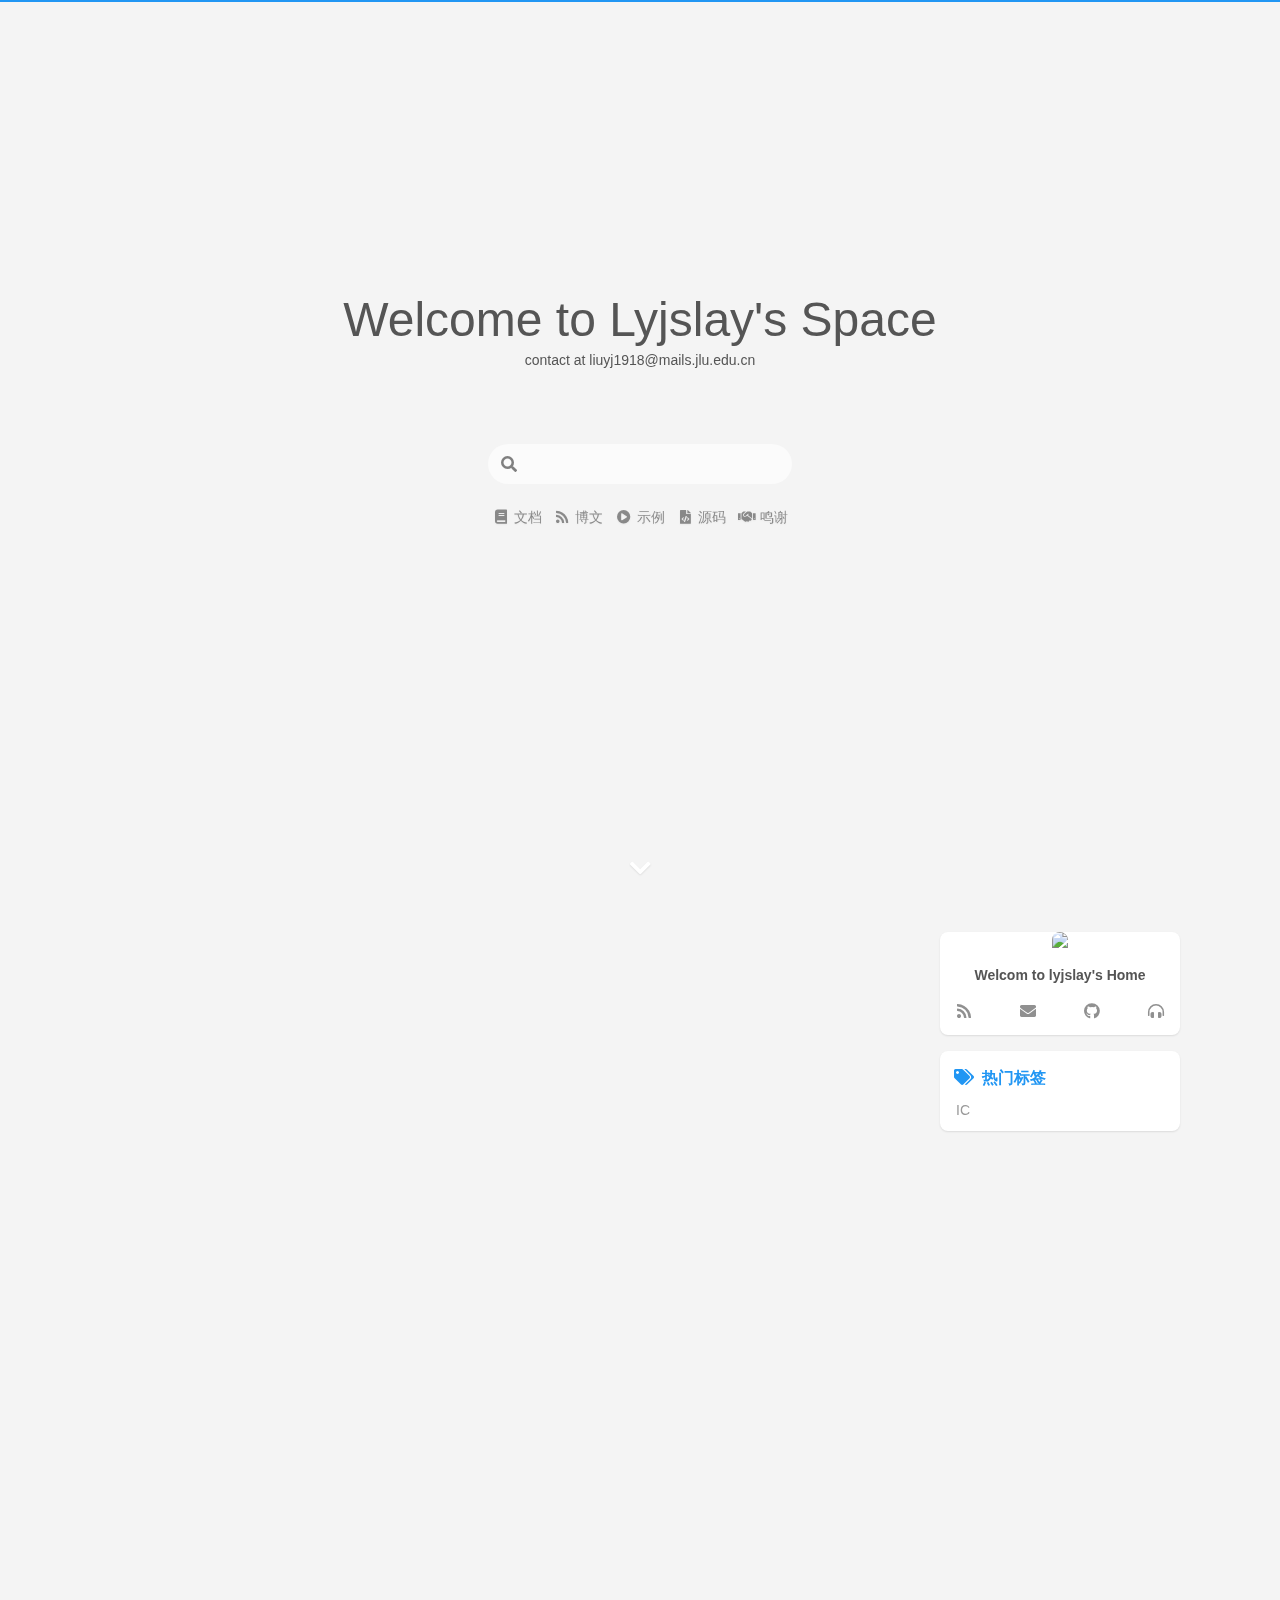
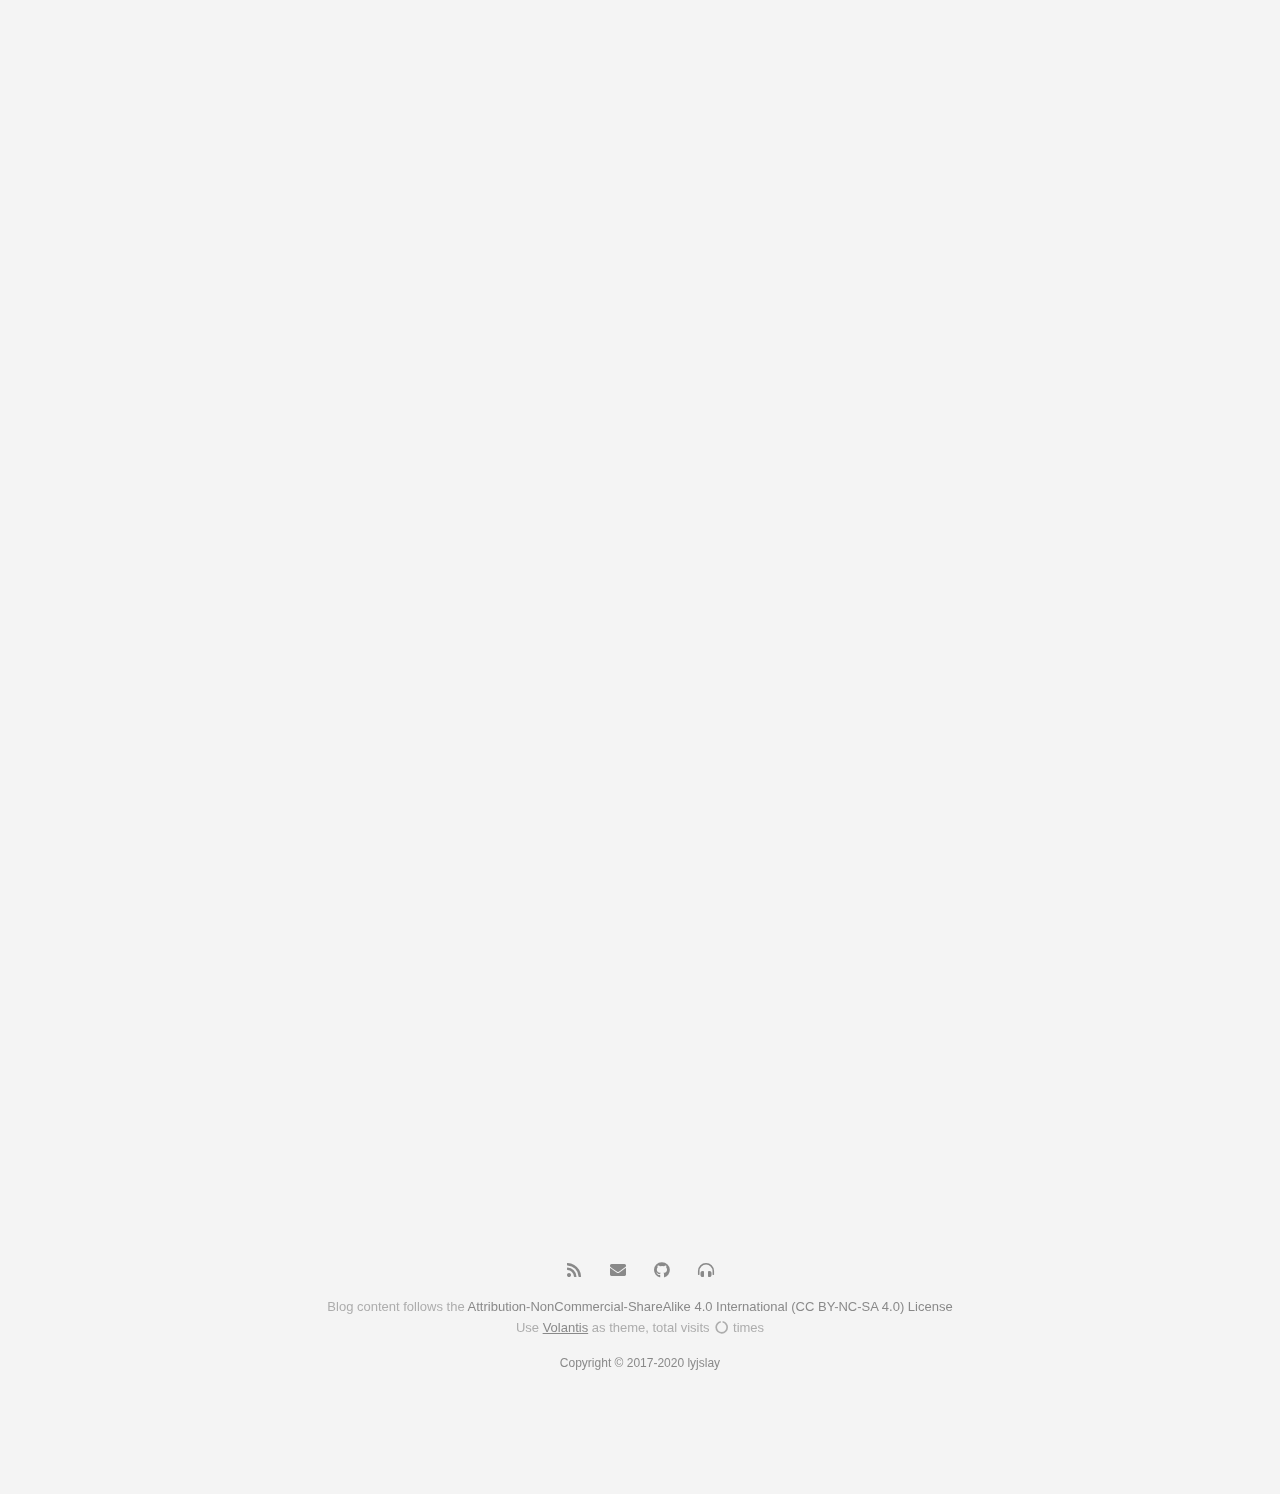
==== commit a8dec494: "Site updated: 2021-05-18 21:31:07" ====
--- a/index.html
+++ b/index.html
@@ -898,7 +898,17 @@
   <section class="article typo">
     <div class="article-entry" itemprop="articleBody">
       
-        <h1 id="软件安装、运行和基本介绍"><a href="#软件安装、运行和基本介绍" class="headerlink" title="软件安装、运行和基本介绍"></a>软件安装、运行和基本介绍</h1><p>  用VMware15.0打开虚拟机文件，该虚拟机中已经安装配置好版图绘制软件Cadence Virtuoso 6.17版本和后端验证软件 Mentor Calibre 2015版本。在用户目录下创建工程文件夹，如图1所示，命名为ClassDemo。<br>  在工程文件夹下打开终端，输入virtuoso即可打开软件，如图2所示。弹出的CDS.log窗口为交互式终端，该终端会输出软件运行过程中的日志、警告、错误等信息。<br>  软件中的电路元件以<strong>库(library)/单元(cell)/视图(view)</strong>的方式组织，库通常由半导体厂商提供，不同的工艺有不同的库，也可以自定义库。单元则为库中的电路元件或功能模块，如MOSFET、反相器等。视图是一个单元的图形描述，常用的视图有原理图(schematic)、符号图(symbol)和版图(layout)。<br>  <img src="/uncategorized/Cadence-Virtuoso%E5%85%A5%E9%97%A8%E6%95%99%E7%A8%8B-%E4%B8%80/1.png" class title="图一：创建工程路径"><br>  <img src="/uncategorized/Cadence-Virtuoso%E5%85%A5%E9%97%A8%E6%95%99%E7%A8%8B-%E4%B8%80/3.png" class title="图二：打开软件"><br>  <img src="/uncategorized/Cadence-Virtuoso%E5%85%A5%E9%97%A8%E6%95%99%E7%A8%8B-%E4%B8%80/4.png" class title="图三：软件主窗口"></p>
+        <h1 id="软件安装、运行和基本介绍"><a href="#软件安装、运行和基本介绍" class="headerlink" title="软件安装、运行和基本介绍"></a>软件安装、运行和基本介绍</h1><ul>
+<li><p>用VMware15.0打开虚拟机文件，该虚拟机中已经安装配置好版图绘制软件Cadence Virtuoso 6.17版本和后端验证软件 Mentor Calibre 2015版本。在用户目录下创建工程文件夹，如图1所示，命名为ClassDemo。 </p>
+<img src="/uncategorized/Cadence-Virtuoso%E5%85%A5%E9%97%A8%E6%95%99%E7%A8%8B-%E4%B8%80/1.png" class title="example">
+</li>
+<li><p>在工程文件夹下打开终端，输入virtuoso即可打开软件，如图2所示。弹出的CDS.log窗口为交互式终端，该终端会输出软件运行过程中的日志、警告、错误等信息。</p>
+<img src="/uncategorized/Cadence-Virtuoso%E5%85%A5%E9%97%A8%E6%95%99%E7%A8%8B-%E4%B8%80/3.png" class title="example">
+</li>
+<li><p>软件中的电路元件以<strong>库(library)/单元(cell)/视图(view)</strong>的方式组织，库通常由半导体厂商提供，不同的工艺有不同的库，也可以自定义库。单元则为库中的电路元件或功能模块，如MOSFET、反相器等。视图是一个单元的图形描述，常用的视图有原理图(schematic)、符号图(symbol)和版图(layout)。</p>
+<img src="/uncategorized/Cadence-Virtuoso%E5%85%A5%E9%97%A8%E6%95%99%E7%A8%8B-%E4%B8%80/4.png" class title="example">
+</li>
+</ul>
 
       
     </div>
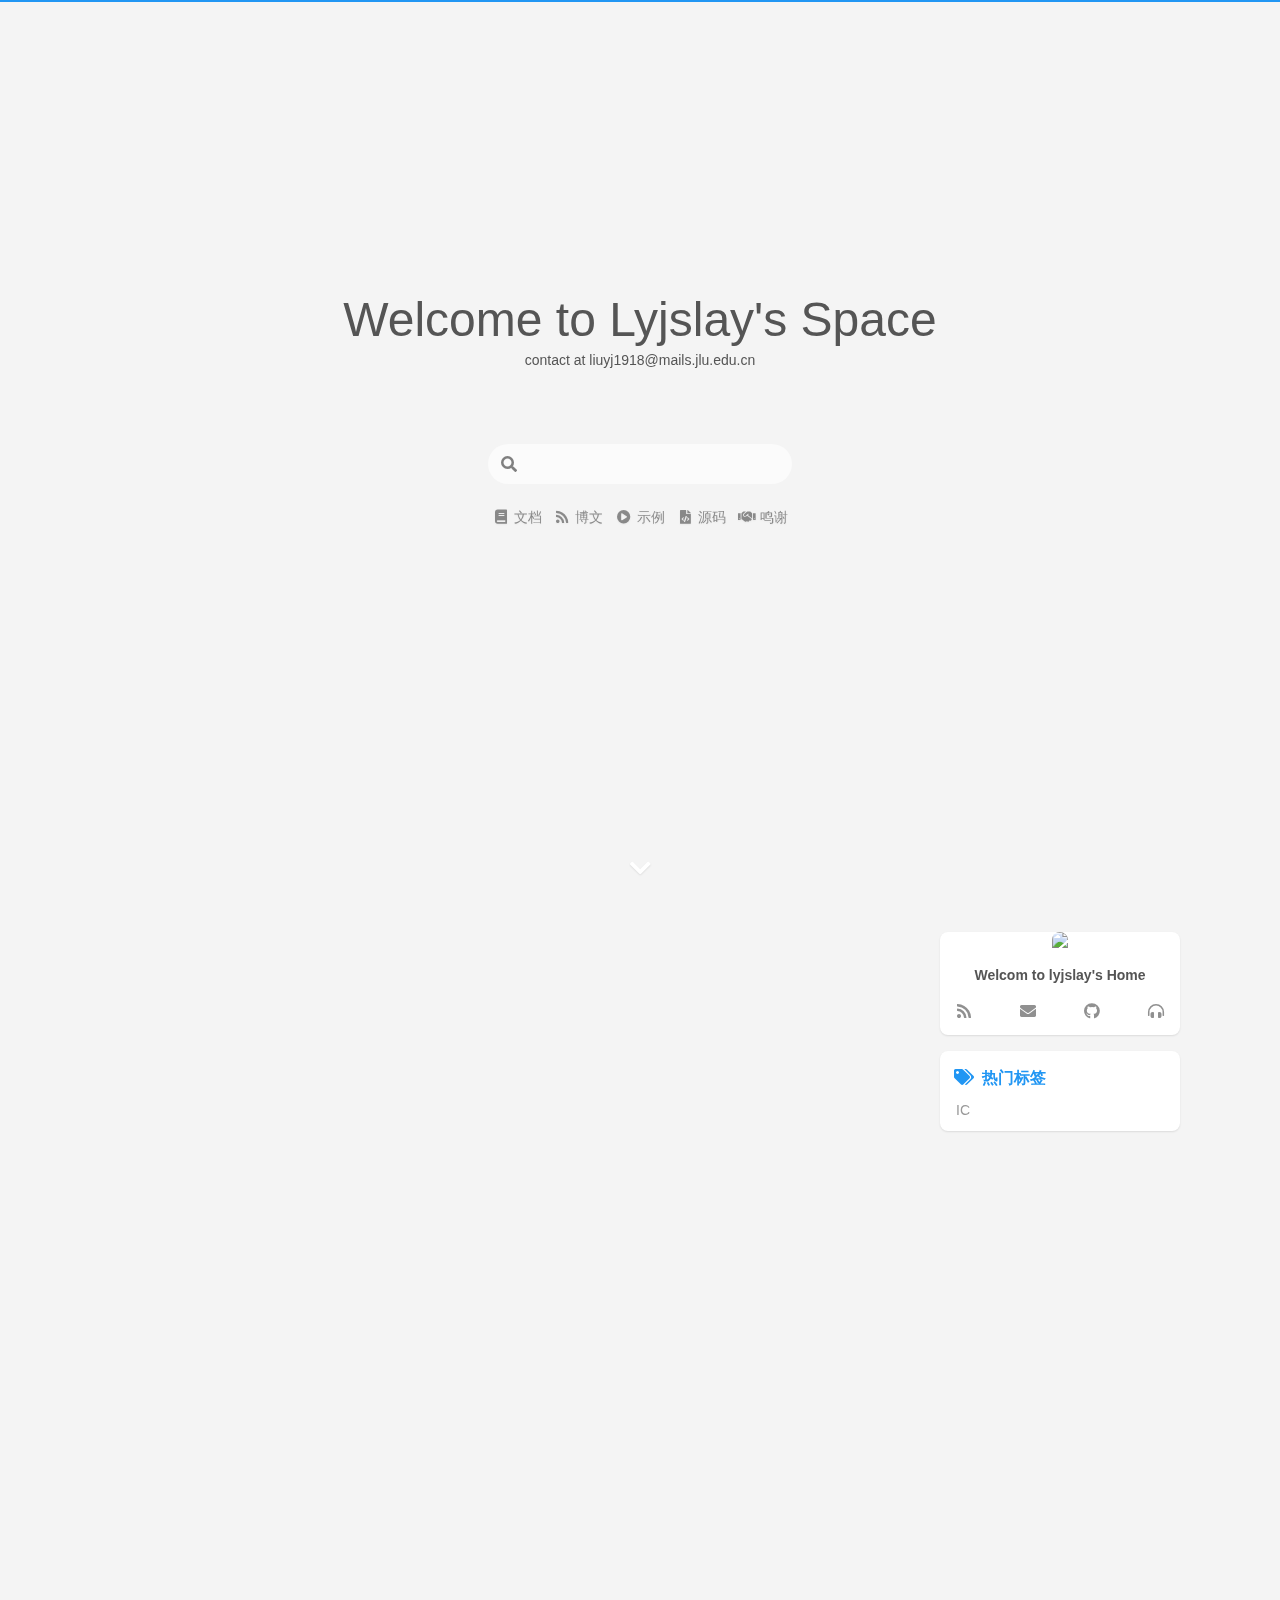
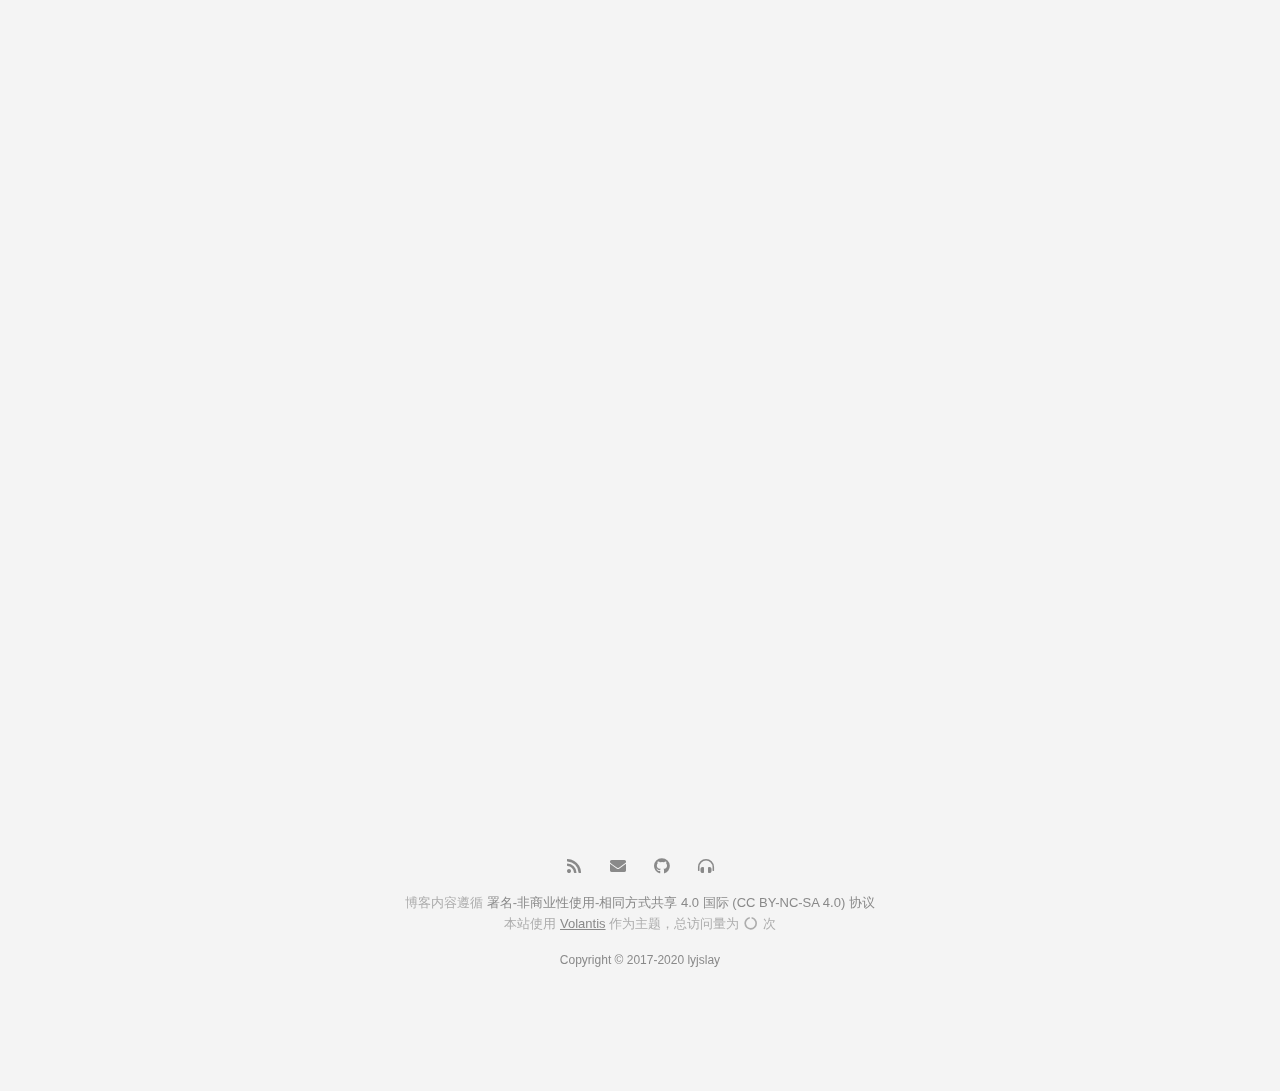
==== commit dfb1200f: "Site updated: 2021-05-18 21:34:06" ====
--- a/index.html
+++ b/index.html
@@ -1053,7 +1053,7 @@
 <h4 id="姿态解算与坐标变换"><a href="#姿态解算与坐标变换" class="headerlink" title="姿态解算与坐标变换"></a>姿态解算与坐标变换</h4><ul>
 <li>通过相机的标定方法获得相机的内参矩阵</li>
 <li>以装甲板的中心建立世界坐标系，采用PNP算法求解出相机的平移矩阵<script type="math/tex; mode=display">T=
-\begin{matrix} r\\ s\\ t\\ \end{matrix}</script>r、s、t表示装甲板中心与我方相机的相对位置。并根据 <script type="math/tex; mode=display">pitch = atan2(s,t+offset)</script><script type="math/tex; mode=display">yaw = atan2(r,t+offset)</script>求解出旋转角，进而控制云台转动.</li>
+\left[\begin{matrix} r\\ s\\ t\\ \end{matrix} \right]</script>r、s、t表示装甲板中心与我方相机的相对位置。并根据 <script type="math/tex; mode=display">pitch = atan2(s,t+offset)</script><script type="math/tex; mode=display">yaw = atan2(r,t+offset)</script>求解出旋转角，进而控制云台转动.</li>
 </ul>
 <h2 id="软件测试步骤"><a href="#软件测试步骤" class="headerlink" title="软件测试步骤"></a>软件测试步骤</h2><p>从百度网盘下载模型文件和测试视频(提取码：oza7)：<a href="https://pan.baidu.com/s/1fQlVAZpAcXy9H3WGko5rCA" target="_blank" rel="noopener">https://pan.baidu.com/s/1fQlVAZpAcXy9H3WGko5rCA</a> </p>
 <p><strong>test.avi放在./robomaster_detector下，robomaster_trt.pb放在./robomaster_detector/model_data下</strong></p>
@@ -1532,16 +1532,16 @@
       
     
       
-        <div><p>Blog content follows the <a href="https://creativecommons.org/licenses/by-nc-sa/4.0/deed.en" target="_blank" rel="noopener">Attribution-NonCommercial-ShareAlike 4.0 International (CC BY-NC-SA 4.0) License</a></p>
+        <div><p>博客内容遵循 <a href="https://creativecommons.org/licenses/by-nc-sa/4.0/deed.zh" target="_blank" rel="noopener">署名-非商业性使用-相同方式共享 4.0 国际 (CC BY-NC-SA 4.0) 协议</a></p>
 </div>
       
     
       
-        Use
+        本站使用
         <a href="https://volantis.js.org/" target="_blank" class="codename">Volantis</a>
-        as theme, total visits
+        作为主题，总访问量为
           <span id="busuanzi_value_site_pv"><i class="fas fa-circle-notch fa-spin fa-fw" aria-hidden="true"></i></span>
-          times
+          次
         
       
     
